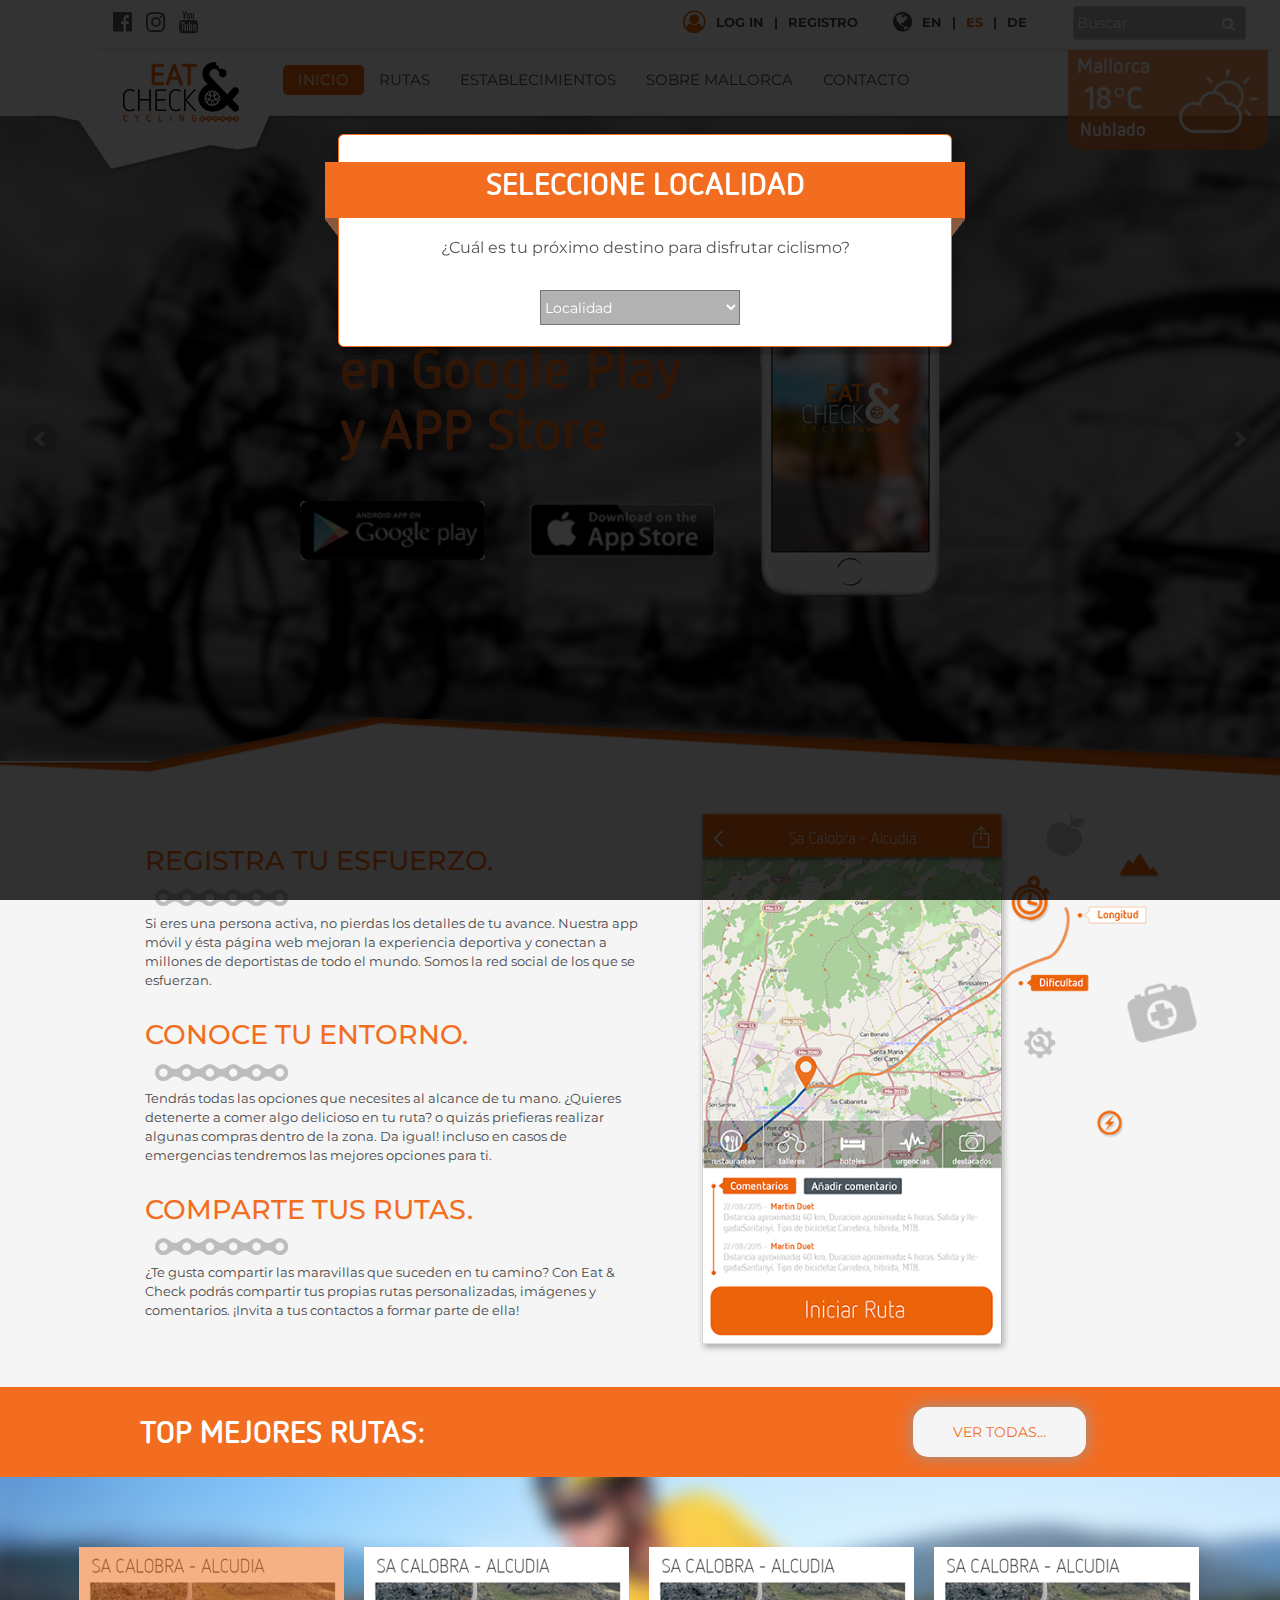
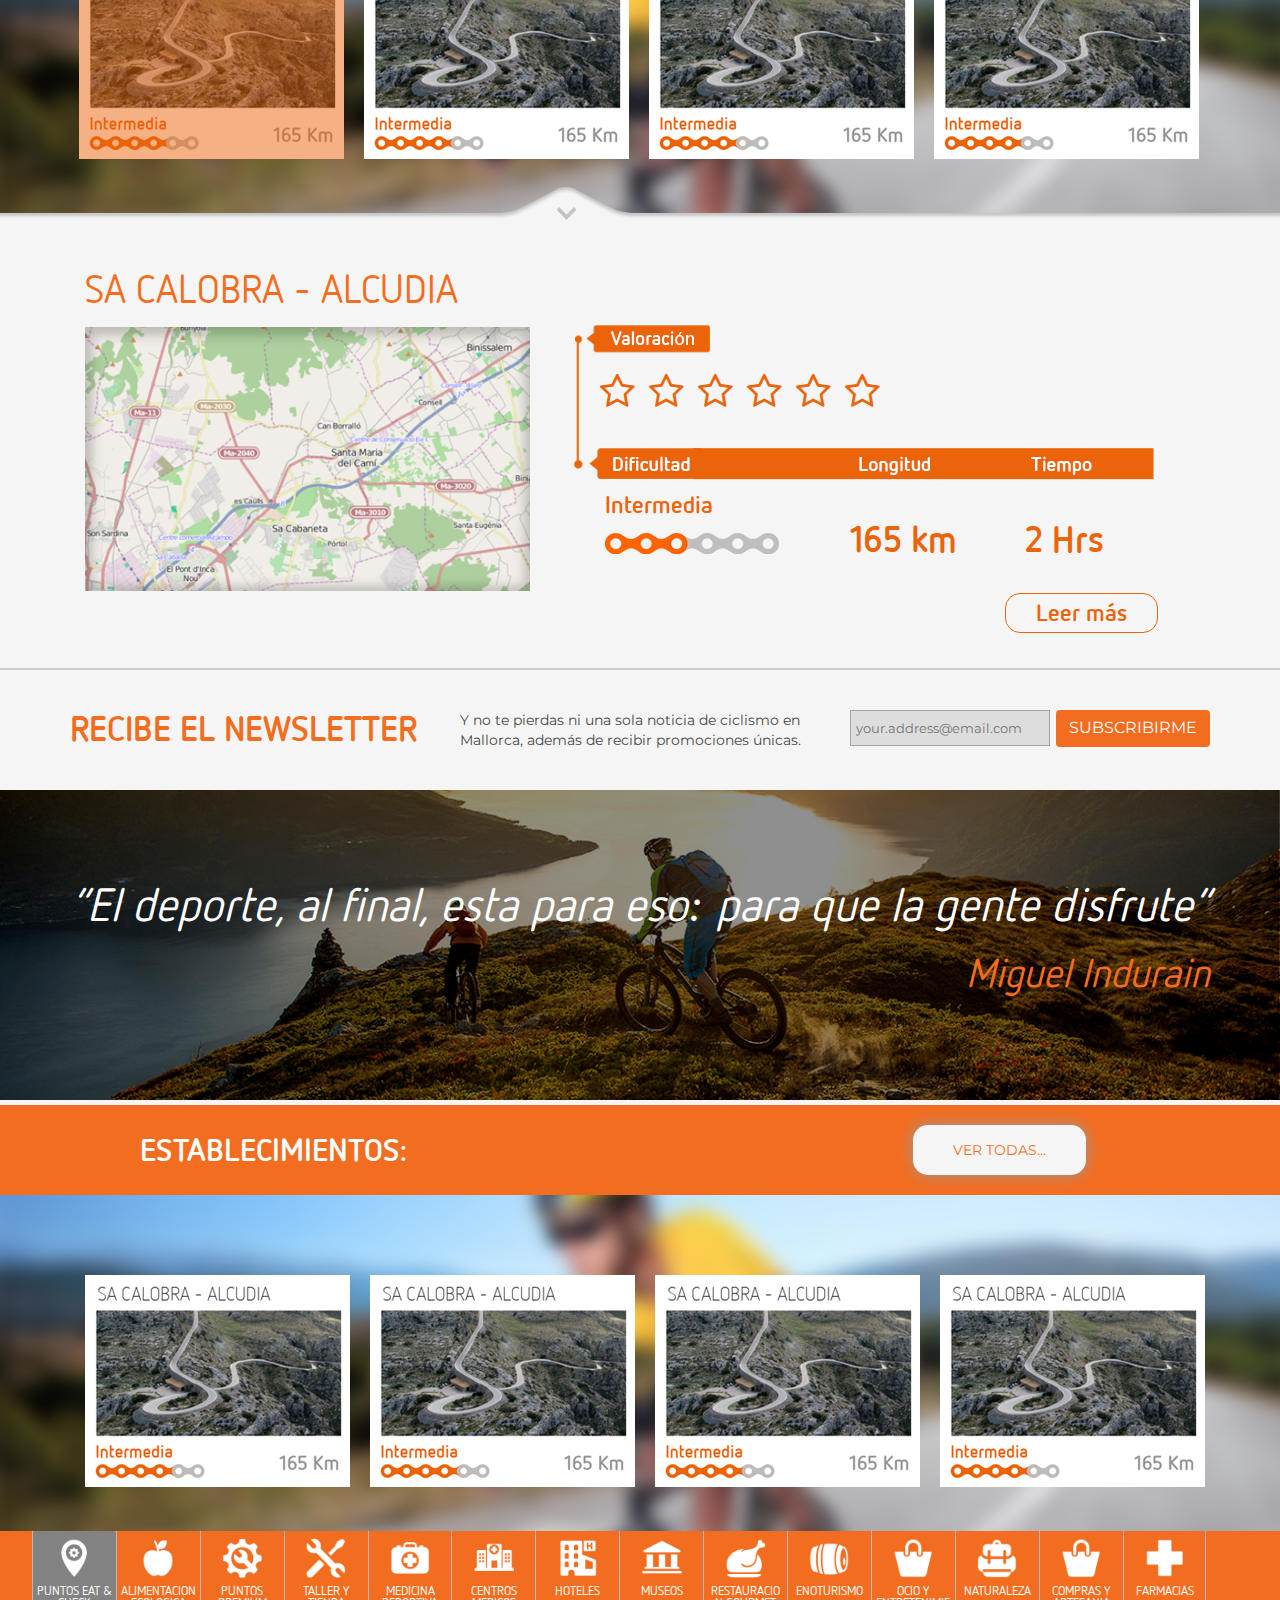
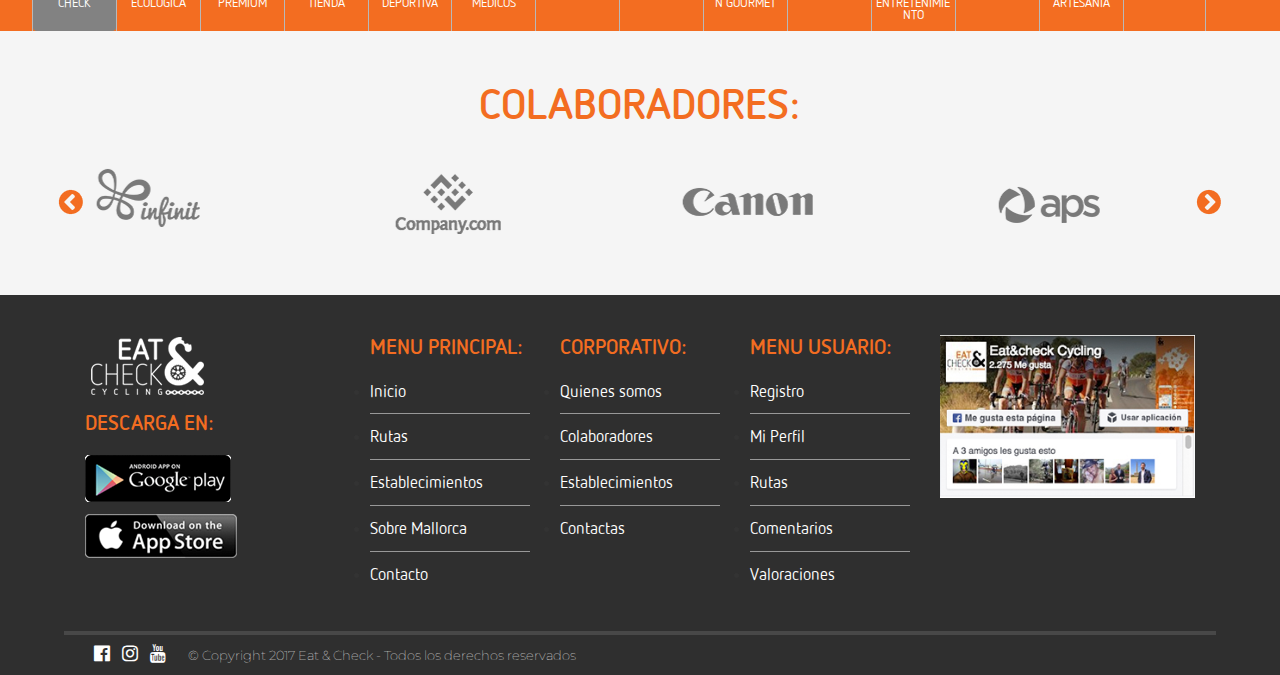
==== index.html @ 15bb5c48 "First Commit" ====
<!DOCTYPE html>
<html lang="en">
<head>
    <meta charset="UTF-8">
    <title>Eat & Check</title>
    <meta name="viewport" content="width=device-width, initial-scale=1">
    <!-- Style -->
    <link href="css/bootstrap.css" rel="stylesheet">
    <link href="css/style.css" rel="stylesheet">
    <link href="css/jquery.bxslider.css" rel="stylesheet">
    <!-- Font Awesome -->
    <link href="css/font-awesome.min.css" rel="stylesheet" >
</head>
<body>
    <!-- Header -->
    <header>
        <section class="header">
        <section class="container">
            <section class="header-top">
                <section class="header-rrss col-xs-12 col-md-6">
                    <a href="https://facebook.com" target="_blank" title="Facebook"><i class="fa fa-facebook-official" aria-hidden="true"></i></a>
                    <a href="https://instagram.com" target="_blank" title="Instagram"><i class="fa fa-instagram" aria-hidden="true"></i></a>
                    <a href="https://youtube.com" target="_blank" title="You Tube"><i class="fa fa-youtube" aria-hidden="true"></i></a>
                </section>
                <section class="header-bar col-xs-12 col-md-6 nopadding">
                    <article class="col-xs-6 col-md-4 header-login nopadding">
                        <i class="fa fa-user-circle-o" aria-hidden="true"></i>
                        <a href="log-in.html" data-toggle="dropdown" class="dropdown-toggle">LOG IN</a>
                            <ul class="dropdown-menu">
                                <li><a href="#">Editar Ruta</a>
                                </li>
                                <li><a href="perfil.html">Mi perfil</a>
                                </li>
                            </ul>
                        <span>|</span>
                        <a href="registro.html">REGISTRO</a>
                    </article>
                    <article class="col-xs-6 col-md-4 header-leng">
                        <i class="fa fa-globe" aria-hidden="true"></i>
                        <a href="#">EN</a>
                        <span>|</span>
                        <a href="#" class="active">ES</a>
                        <span>|</span>
                        <a href="#">DE</a>
                    </article>
                    <article class="col-xs-6 col-md-4 header-search nopadding">
                        <div id="custom-search-input">
                            <div class="input-group col-md-12">
                                <input type="text" class="  search-query form-control" placeholder="Buscar" />
                                <span class="input-group-btn">
                                    <button class="btn btn-danger" type="button">
                                        <i class="fa fa-search" aria-hidden="true"></i>
                                    </button>
                                </span>
                            </div>
                        </div>
                    </article>
                </section>
            </section>
            <section class="header-nav">
                <article class="header-logo">
                    <a href="index.html"><img src="img/logo.png"></a>
                </article>
                <nav  class="navbar navbar-inverse">
                   <div class="container-fluid">
                        <div class="navbar-header">
                            <button type="button" class="navbar-toggle" data-toggle="collapse" data-target="#myNavbar">
                                <span class="icon-bar"></span>
                                <span class="icon-bar"></span>
                                <span class="icon-bar"></span>                        
                          </button>
                        </div>
                        <div class="collapse navbar-collapse nopadding" id="myNavbar">
                            <ul class="nav navbar-nav">
                                <li class="active"><a href="index.html">Inicio</a></li>
                                <li><a href="listado-rutas.html">rutas</a></li>
                                <li class="dropdown">
                                    <a data-toggle="dropdown" class="dropdown-toggle" href="#">Establecimientos </a>
                                    <ul class="dropdown-menu">
                                        <li>
                                            <a href="establecimiento-ocio.html">categorías de ocio <i class="icon-arrow-right"></i></a>
                                        </li>
                                        <li>
                                            <a href="establecimiento-salud.html">categorías de salud<i class="icon-arrow-right"></i></a>
                                        </li>
                                    </ul>
                                </li>
                                <li><a href="sobre-mallorca.html">sobre mallorca</a></li>
                                <li><a href="contacto.html">contacto</a></li>
                            </ul>
                       </div>
                    </div>
                </nav>
                <article class="header-weather">
                    <article>
                        <span class="span-bold">Mallorca</span>
                        <span class="span-bold-2">18°C</span>
                        <span class="">Nublado</span>
                    </article>
                    <img src="img/Weather/Weather_partly_cloudy.png">
                </article>
            </section>
        </section>
        </section>
    </header>
    <!-- End Header -->
    <!-- Slider -->
    <section class="content-slider">
        <section class="container-fluid">
            <ul class="bxslider">
                <li>
                    <img src="img/movil-slide.png" />
                    <div class="bx-caption">
                        <h2>Descarga la APP en Google Play y APP Store</h2>
                        <article>
                            <a href="#"><img src="img/google-play.png"></a>
                        </article>
                        <article>
                            <a href="#"><img src="img/app-store.png"></a>
                        </article>
                    </div>
                </li>
            </ul>
        </section>
        <section class="bg-bottom-slider">
        </section>
    </section>
    <!-- End Slider -->
    
    <!-- Welcome -->
    <section class="content-welcome">
        <section class="container">
        <section class="col-xs-12 col-md-6">
            <article class="col-xs-12 col-md-12">
                <h3>REGISTRA TU ESFUERZO.</h3>
                <img src="img/icon-title.png">
                <p>Si eres una persona activa, no pierdas los detalles de tu avance. Nuestra app móvil y ésta página web mejoran la experiencia deportiva y conectan a millones de deportistas de todo el mundo. Somos la red social de los que se esfuerzan. </p>
            </article>
            <article class="col-xs-12 col-md-12">
                <h3>conoce tu entorno.</h3>
                <img src="img/icon-title.png">
                <p>Tendrás todas las opciones que necesites al alcance de tu mano. ¿Quieres detenerte a comer algo delicioso en tu ruta? o quizás priefieras realizar algunas compras dentro de la zona. Da igual! incluso en casos de emergencias tendremos las mejores opciones para ti. </p>
            </article>
            <article class="col-xs-12 col-md-12">
                <h3>comparte tus rutas.</h3>
                <img src="img/icon-title.png">
                <p>¿Te gusta compartir las maravillas que suceden en tu camino? Con Eat & Check podrás  compartir tus propias rutas personalizadas, imágenes y comentarios. ¡Invita a tus contactos a formar parte de ella!</p>
            </article>
        </section>
        <section class="col-xs-12 col-md-6">
            <img class="img-responsive" src="img/mobile-version-content.png">
        </section>
    </section>
    </section>
    <!-- End Welcome -->
    
    <!-- Top Rutas -->
    <section class="content-top-route">
        <article class="title-top-route">
            <article class="container">
                <article class="col-xs-12 col-md-9">
                    <h3>TOP MEJORES RUTAS:</h3>
                </article>
                <article class="col-xs-12 col-md-3">
                    <a href="#">Ver todas...</a>
                </article>
            </article>
        </article>
    </section>
    <section class="content-tabs">
        <section class="content-tabs-menu">
            <section class="container">
                <ul class="nav nav-pills">
                    <li class="active"><a data-toggle="pill" href="#ruta-1"><img src="img/top-rutas.jpg"><div class="mask"></div></a></li>
                    <li><a data-toggle="pill" href="#ruta-2"><img src="img/top-rutas.jpg"><div class="mask"></div></a></li>
                    <li><a data-toggle="pill" href="#ruta-3"><img src="img/top-rutas.jpg"><div class="mask"></div></a></li>
                    <li><a data-toggle="pill" href="#ruta-4"><img src="img/top-rutas.jpg"><div class="mask"></div></a></li>
                </ul>
            </section>
        </section>
        <section class="content-tabs-route-description">
            <div class="tab-content">
                <div id="ruta-1" class="tab-pane fade in active">
                  <section class="container">
                      <article class="col-xs-12 col-md-5">
                          <h4>SA CALOBRA - ALCUDIA</h4>
                          <figure>
                              <img src="img/mapa-ruta.jpg" class="img-responsive">
                          </figure>
                      </article>
                      <article class="col-xs-12 col-md-7">
                          <article class="content-assess">
                              <article class="assess-stars">
                                  <i class="fa fa-star-o" aria-hidden="true"></i>
                                  <i class="fa fa-star-o" aria-hidden="true"></i>
                                  <i class="fa fa-star-o" aria-hidden="true"></i>
                                  <i class="fa fa-star-o" aria-hidden="true"></i>
                                  <i class="fa fa-star-o" aria-hidden="true"></i>
                                  <i class="fa fa-star-o" aria-hidden="true"></i>
                              </article>
                          </article>
                          <article class="content-difficulty">
                              <p>Intermedia</p>
                              <img src="img/dificultad.png">
                          </article>
                          <article class="content-length">
                              <p>165 km</p>
                          </article>
                          <article class="content-time">
                              <p>2 Hrs</p>
                          </article>
                          <a href="#" class="btn-more">Leer más</a>
                      </article>
                  </section>
                </div>
                <div id="ruta-2" class="tab-pane fade">
                  
                  <section class="container">
                      <article class="col-xs-12 col-md-5">
                          <h4>SA CALOBRA - ALCUDIA</h4>
                          <figure>
                              <img src="img/mapa-ruta.jpg" class="img-responsive">
                          </figure>
                      </article>
                      <article class="col-xs-12 col-md-7">
                          <article class="content-assess">
                              <article class="assess-stars">
                                  <i class="fa fa-star-o" aria-hidden="true"></i>
                                  <i class="fa fa-star-o" aria-hidden="true"></i>
                                  <i class="fa fa-star-o" aria-hidden="true"></i>
                                  <i class="fa fa-star-o" aria-hidden="true"></i>
                                  <i class="fa fa-star-o" aria-hidden="true"></i>
                                  <i class="fa fa-star-o" aria-hidden="true"></i>
                              </article>
                          </article>
                          <article class="content-difficulty">
                              <p>Intermedia</p>
                              <img src="img/dificultad.png">
                          </article>
                          <article class="content-length">
                              <p>165 km</p>
                          </article>
                          <article class="content-time">
                              <p>2 Hrs</p>
                          </article>
                          <a href="#" class="btn-more">Leer más</a>
                      </article>
                  </section>
                </div>
                <div id="ruta-3" class="tab-pane fade">
                  
                  <section class="container">
                      <article class="col-xs-12 col-md-5">
                          <h4>SA CALOBRA - ALCUDIA</h4>
                          <figure>
                              <img src="img/mapa-ruta.jpg" class="img-responsive">
                          </figure>
                      </article>
                      <article class="col-xs-12 col-md-7">
                          <article class="content-assess">
                              <article class="assess-stars">
                                  <i class="fa fa-star-o" aria-hidden="true"></i>
                                  <i class="fa fa-star-o" aria-hidden="true"></i>
                                  <i class="fa fa-star-o" aria-hidden="true"></i>
                                  <i class="fa fa-star-o" aria-hidden="true"></i>
                                  <i class="fa fa-star-o" aria-hidden="true"></i>
                                  <i class="fa fa-star-o" aria-hidden="true"></i>
                              </article>
                          </article>
                          <article class="content-difficulty">
                              <p>Intermedia</p>
                              <img src="img/dificultad.png">
                          </article>
                          <article class="content-length">
                              <p>165 km</p>
                          </article>
                          <article class="content-time">
                              <p>2 Hrs</p>
                          </article>
                          <a href="#" class="btn-more">Leer más</a>
                      </article>
                  </section>
                </div>
                <div id="ruta-4" class="tab-pane fade">
                  
                  <section class="container">
                      <article class="col-xs-12 col-md-5">
                          <h4>SA CALOBRA - ALCUDIA</h4>
                          <figure>
                              <img src="img/mapa-ruta.jpg" class="img-responsive">
                          </figure>
                      </article>
                      <article class="col-xs-12 col-md-7">
                          <article class="content-assess">
                              <article class="assess-stars">
                                  <i class="fa fa-star-o" aria-hidden="true"></i>
                                  <i class="fa fa-star-o" aria-hidden="true"></i>
                                  <i class="fa fa-star-o" aria-hidden="true"></i>
                                  <i class="fa fa-star-o" aria-hidden="true"></i>
                                  <i class="fa fa-star-o" aria-hidden="true"></i>
                                  <i class="fa fa-star-o" aria-hidden="true"></i>
                              </article>
                          </article>
                          <article class="content-difficulty">
                              <p>Intermedia</p>
                              <img src="img/dificultad.png">
                          </article>
                          <article class="content-length">
                              <p>165 km</p>
                          </article>
                          <article class="content-time">
                              <p>2 Hrs</p>
                          </article>
                          <a href="#" class="btn-more">Leer más</a>
                      </article>
                  </section>
                </div>
            </div>
        </section>
    </section>
    <!-- End Top Rutas -->
    
    <!-- Newsletter -->
    <section class="content-newsletter">
        <section class="container">
            <article class="col-xs-12 col-md-4">
                <h4>recibe el NEWSLETTER </h4>
            </article>
            <article class="col-xs-12 col-md-4">
                <p>Y no te pierdas ni una sola noticia de ciclismo en Mallorca, además de recibir promociones únicas.</p>
            </article>
            <article class="col-xs-12 col-md-4">
                <form action="" method="post">
                    <input type="text" id="" name="" placeholder="your.address@email.com">
                    <input type="submit" value="subscribirme" class="btn btn-large" />
              </form>
            </article>
        </section>
    </section>
    <!-- End Newsletter -->
    
    <!-- Quote -->
    <section class="content-quote">
        <section class="container">
            <article class="col-xs-12 col-md-12">
                <h5>“El deporte, al final, esta para eso: para que la gente disfrute”</h5>
                <h6>Miguel Indurain</h6>
            </article>
        </section>
    </section>
    <!-- End Quote -->
    
    <!-- Establecimientos -->
    <section class="content-establishment">
        <article class="title-establishment">
            <article class="container">
                <article class="col-xs-9 col-md-9">
                    <h3>ESTABLECIMIENTOS:</h3>
                </article>
                <article class="col-xs-3 col-md-3">
                    <a href="#">Ver todas...</a>
                </article>
            </article>
        </article>
    </section>
    <section class="content-tabs">
        <section class="content-tabs-establishment">
            <div class="tab-content">
                <div id="esta-1" class="tab-pane fade in active">
                  <section class="container">
                      <article class="col-xs-12 col-md-3">
                          <figure>
                              <img src="img/top-rutas.jpg">
                              <figcaption>
                                  <a href="#"><i class="fa fa-sign-in" aria-hidden="true"></i></a>
                              </figcaption>
                          </figure>
                      </article>
                      <article class="col-xs-12 col-md-3">
                          <figure>
                              <img src="img/top-rutas.jpg">
                              <figcaption>
                                  <a href="#"><i class="fa fa-sign-in" aria-hidden="true"></i></a>
                              </figcaption>
                          </figure>
                      </article>
                      <article class="col-xs-12 col-md-3">
                          <figure>
                              <img src="img/top-rutas.jpg">
                              <figcaption>
                                  <a href="#"><i class="fa fa-sign-in" aria-hidden="true"></i></a>
                              </figcaption>
                          </figure>
                      </article>
                      <article class="col-xs-12 col-md-3">
                          <figure>
                              <img src="img/top-rutas.jpg">
                              <figcaption>
                                  <a href="#"><i class="fa fa-sign-in" aria-hidden="true"></i></a>
                              </figcaption>
                          </figure>
                      </article>
                  </section>
                </div>
                <div id="esta-2" class="tab-pane fade">
                  <section class="container">
                      <article class="col-xs-12 col-md-3">
                          <figure>
                              <img src="img/top-rutas.jpg">
                              <figcaption>
                                  <a href="#"><i class="fa fa-sign-in" aria-hidden="true"></i></a>
                              </figcaption>
                          </figure>
                      </article>
                      <article class="col-xs-12 col-md-3">
                          <figure>
                              <img src="img/top-rutas.jpg">
                              <figcaption>
                                  <a href="#"><i class="fa fa-sign-in" aria-hidden="true"></i></a>
                              </figcaption>
                          </figure>
                      </article>
                      <article class="col-xs-12 col-md-3">
                          <figure>
                              <img src="img/top-rutas.jpg">
                              <figcaption>
                                  <a href="#"><i class="fa fa-sign-in" aria-hidden="true"></i></a>
                              </figcaption>
                          </figure>
                      </article>
                      <article class="col-xs-12 col-md-3">
                          <figure>
                              <img src="img/top-rutas.jpg">
                              <figcaption>
                                  <a href="#"><i class="fa fa-sign-in" aria-hidden="true"></i></a>
                              </figcaption>
                          </figure>
                      </article>
                  </section>
                </div>
                <div id="esta-3" class="tab-pane fade">
                  <section class="container">
                      <article class="col-xs-12 col-md-3">
                          <figure>
                              <img src="img/top-rutas.jpg">
                              <figcaption>
                                  <a href="#"><i class="fa fa-sign-in" aria-hidden="true"></i></a>
                              </figcaption>
                          </figure>
                      </article>
                      <article class="col-xs-12 col-md-3">
                          <figure>
                              <img src="img/top-rutas.jpg">
                              <figcaption>
                                  <a href="#"><i class="fa fa-sign-in" aria-hidden="true"></i></a>
                              </figcaption>
                          </figure>
                      </article>
                      <article class="col-xs-12 col-md-3">
                          <figure>
                              <img src="img/top-rutas.jpg">
                              <figcaption>
                                  <a href="#"><i class="fa fa-sign-in" aria-hidden="true"></i></a>
                              </figcaption>
                          </figure>
                      </article>
                      <article class="col-xs-12 col-md-3">
                          <figure>
                              <img src="img/top-rutas.jpg">
                              <figcaption>
                                  <a href="#"><i class="fa fa-sign-in" aria-hidden="true"></i></a>
                              </figcaption>
                          </figure>
                      </article>
                  </section>
                </div>
                <div id="esta-4" class="tab-pane fade">
                  <section class="container">
                      <article class="col-xs-12 col-md-3">
                          <figure>
                              <img src="img/top-rutas.jpg">
                              <figcaption>
                                  <a href="#"><i class="fa fa-sign-in" aria-hidden="true"></i></a>
                              </figcaption>
                          </figure>
                      </article>
                      <article class="col-xs-12 col-md-3">
                          <figure>
                              <img src="img/top-rutas.jpg">
                              <figcaption>
                                  <a href="#"><i class="fa fa-sign-in" aria-hidden="true"></i></a>
                              </figcaption>
                          </figure>
                      </article>
                      <article class="col-xs-12 col-md-3">
                          <figure>
                              <img src="img/top-rutas.jpg">
                              <figcaption>
                                  <a href="#"><i class="fa fa-sign-in" aria-hidden="true"></i></a>
                              </figcaption>
                          </figure>
                      </article>
                      <article class="col-xs-12 col-md-3">
                          <figure>
                              <img src="img/top-rutas.jpg">
                              <figcaption>
                                  <a href="#"><i class="fa fa-sign-in" aria-hidden="true"></i></a>
                              </figcaption>
                          </figure>
                      </article>
                  </section>
                </div>
                <div id="esta-5" class="tab-pane fade">
                  <section class="container">
                      <article class="col-xs-12 col-md-3">
                          <figure>
                              <img src="img/top-rutas.jpg">
                              <figcaption>
                                  <a href="#"><i class="fa fa-sign-in" aria-hidden="true"></i></a>
                              </figcaption>
                          </figure>
                      </article>
                      <article class="col-xs-12 col-md-3">
                          <figure>
                              <img src="img/top-rutas.jpg">
                              <figcaption>
                                  <a href="#"><i class="fa fa-sign-in" aria-hidden="true"></i></a>
                              </figcaption>
                          </figure>
                      </article>
                      <article class="col-xs-12 col-md-3">
                          <figure>
                              <img src="img/top-rutas.jpg">
                              <figcaption>
                                  <a href="#"><i class="fa fa-sign-in" aria-hidden="true"></i></a>
                              </figcaption>
                          </figure>
                      </article>
                      <article class="col-xs-12 col-md-3">
                          <figure>
                              <img src="img/top-rutas.jpg">
                              <figcaption>
                                  <a href="#"><i class="fa fa-sign-in" aria-hidden="true"></i></a>
                              </figcaption>
                          </figure>
                      </article>
                  </section>
                </div>
                <div id="esta-6" class="tab-pane fade">
                  <section class="container">
                      <article class="col-xs-12 col-md-3">
                          <figure>
                              <img src="img/top-rutas.jpg">
                              <figcaption>
                                  <a href="#"><i class="fa fa-sign-in" aria-hidden="true"></i></a>
                              </figcaption>
                          </figure>
                      </article>
                      <article class="col-xs-12 col-md-3">
                          <figure>
                              <img src="img/top-rutas.jpg">
                              <figcaption>
                                  <a href="#"><i class="fa fa-sign-in" aria-hidden="true"></i></a>
                              </figcaption>
                          </figure>
                      </article>
                      <article class="col-xs-12 col-md-3">
                          <figure>
                              <img src="img/top-rutas.jpg">
                              <figcaption>
                                  <a href="#"><i class="fa fa-sign-in" aria-hidden="true"></i></a>
                              </figcaption>
                          </figure>
                      </article>
                      <article class="col-xs-12 col-md-3">
                          <figure>
                              <img src="img/top-rutas.jpg">
                              <figcaption>
                                  <a href="#"><i class="fa fa-sign-in" aria-hidden="true"></i></a>
                              </figcaption>
                          </figure>
                      </article>
                  </section>
                </div>
                <div id="esta-7" class="tab-pane fade">
                  <section class="container">
                      <article class="col-xs-12 col-md-3">
                          <figure>
                              <img src="img/top-rutas.jpg">
                              <figcaption>
                                  <a href="#"><i class="fa fa-sign-in" aria-hidden="true"></i></a>
                              </figcaption>
                          </figure>
                      </article>
                      <article class="col-xs-12 col-md-3">
                          <figure>
                              <img src="img/top-rutas.jpg">
                              <figcaption>
                                  <a href="#"><i class="fa fa-sign-in" aria-hidden="true"></i></a>
                              </figcaption>
                          </figure>
                      </article>
                      <article class="col-xs-12 col-md-3">
                          <figure>
                              <img src="img/top-rutas.jpg">
                              <figcaption>
                                  <a href="#"><i class="fa fa-sign-in" aria-hidden="true"></i></a>
                              </figcaption>
                          </figure>
                      </article>
                      <article class="col-xs-12 col-md-3">
                          <figure>
                              <img src="img/top-rutas.jpg">
                              <figcaption>
                                  <a href="#"><i class="fa fa-sign-in" aria-hidden="true"></i></a>
                              </figcaption>
                          </figure>
                      </article>
                  </section>
                </div>
                <div id="esta-8" class="tab-pane fade">
                  <section class="container">
                      <article class="col-xs-12 col-md-3">
                          <figure>
                              <img src="img/top-rutas.jpg">
                              <figcaption>
                                  <a href="#"><i class="fa fa-sign-in" aria-hidden="true"></i></a>
                              </figcaption>
                          </figure>
                      </article>
                      <article class="col-xs-12 col-md-3">
                          <figure>
                              <img src="img/top-rutas.jpg">
                              <figcaption>
                                  <a href="#"><i class="fa fa-sign-in" aria-hidden="true"></i></a>
                              </figcaption>
                          </figure>
                      </article>
                      <article class="col-xs-12 col-md-3">
                          <figure>
                              <img src="img/top-rutas.jpg">
                              <figcaption>
                                  <a href="#"><i class="fa fa-sign-in" aria-hidden="true"></i></a>
                              </figcaption>
                          </figure>
                      </article>
                      <article class="col-xs-12 col-md-3">
                          <figure>
                              <img src="img/top-rutas.jpg">
                              <figcaption>
                                  <a href="#"><i class="fa fa-sign-in" aria-hidden="true"></i></a>
                              </figcaption>
                          </figure>
                      </article>
                  </section>
                </div>
                <div id="esta-9" class="tab-pane fade">
                  <section class="container">
                      <article class="col-xs-12 col-md-3">
                          <figure>
                              <img src="img/top-rutas.jpg">
                              <figcaption>
                                  <a href="#"><i class="fa fa-sign-in" aria-hidden="true"></i></a>
                              </figcaption>
                          </figure>
                      </article>
                      <article class="col-xs-12 col-md-3">
                          <figure>
                              <img src="img/top-rutas.jpg">
                              <figcaption>
                                  <a href="#"><i class="fa fa-sign-in" aria-hidden="true"></i></a>
                              </figcaption>
                          </figure>
                      </article>
                      <article class="col-xs-12 col-md-3">
                          <figure>
                              <img src="img/top-rutas.jpg">
                              <figcaption>
                                  <a href="#"><i class="fa fa-sign-in" aria-hidden="true"></i></a>
                              </figcaption>
                          </figure>
                      </article>
                      <article class="col-xs-12 col-md-3">
                          <figure>
                              <img src="img/top-rutas.jpg">
                              <figcaption>
                                  <a href="#"><i class="fa fa-sign-in" aria-hidden="true"></i></a>
                              </figcaption>
                          </figure>
                      </article>
                  </section>
                </div>
                <div id="esta-10" class="tab-pane fade">
                  <section class="container">
                      <article class="col-xs-12 col-md-3">
                          <figure>
                              <img src="img/top-rutas.jpg">
                              <figcaption>
                                  <a href="#"><i class="fa fa-sign-in" aria-hidden="true"></i></a>
                              </figcaption>
                          </figure>
                      </article>
                      <article class="col-xs-12 col-md-3">
                          <figure>
                              <img src="img/top-rutas.jpg">
                              <figcaption>
                                  <a href="#"><i class="fa fa-sign-in" aria-hidden="true"></i></a>
                              </figcaption>
                          </figure>
                      </article>
                      <article class="col-xs-12 col-md-3">
                          <figure>
                              <img src="img/top-rutas.jpg">
                              <figcaption>
                                  <a href="#"><i class="fa fa-sign-in" aria-hidden="true"></i></a>
                              </figcaption>
                          </figure>
                      </article>
                      <article class="col-xs-12 col-md-3">
                          <figure>
                              <img src="img/top-rutas.jpg">
                              <figcaption>
                                  <a href="#"><i class="fa fa-sign-in" aria-hidden="true"></i></a>
                              </figcaption>
                          </figure>
                      </article>
                  </section>
                </div>
                <div id="esta-11" class="tab-pane fade">
                  <section class="container">
                      <article class="col-xs-12 col-md-3">
                          <figure>
                              <img src="img/top-rutas.jpg">
                              <figcaption>
                                  <a href="#"><i class="fa fa-sign-in" aria-hidden="true"></i></a>
                              </figcaption>
                          </figure>
                      </article>
                      <article class="col-xs-12 col-md-3">
                          <figure>
                              <img src="img/top-rutas.jpg">
                              <figcaption>
                                  <a href="#"><i class="fa fa-sign-in" aria-hidden="true"></i></a>
                              </figcaption>
                          </figure>
                      </article>
                      <article class="col-xs-12 col-md-3">
                          <figure>
                              <img src="img/top-rutas.jpg">
                              <figcaption>
                                  <a href="#"><i class="fa fa-sign-in" aria-hidden="true"></i></a>
                              </figcaption>
                          </figure>
                      </article>
                      <article class="col-xs-12 col-md-3">
                          <figure>
                              <img src="img/top-rutas.jpg">
                              <figcaption>
                                  <a href="#"><i class="fa fa-sign-in" aria-hidden="true"></i></a>
                              </figcaption>
                          </figure>
                      </article>
                  </section>
                </div>
                <div id="esta-12" class="tab-pane fade">
                  <section class="container">
                      <article class="col-xs-12 col-md-3">
                          <figure>
                              <img src="img/top-rutas.jpg">
                              <figcaption>
                                  <a href="#"><i class="fa fa-sign-in" aria-hidden="true"></i></a>
                              </figcaption>
                          </figure>
                      </article>
                      <article class="col-xs-12 col-md-3">
                          <figure>
                              <img src="img/top-rutas.jpg">
                              <figcaption>
                                  <a href="#"><i class="fa fa-sign-in" aria-hidden="true"></i></a>
                              </figcaption>
                          </figure>
                      </article>
                      <article class="col-xs-12 col-md-3">
                          <figure>
                              <img src="img/top-rutas.jpg">
                              <figcaption>
                                  <a href="#"><i class="fa fa-sign-in" aria-hidden="true"></i></a>
                              </figcaption>
                          </figure>
                      </article>
                      <article class="col-xs-12 col-md-3">
                          <figure>
                              <img src="img/top-rutas.jpg">
                              <figcaption>
                                  <a href="#"><i class="fa fa-sign-in" aria-hidden="true"></i></a>
                              </figcaption>
                          </figure>
                      </article>
                  </section>
                </div>
                <div id="esta-13" class="tab-pane fade">
                  <section class="container">
                      <article class="col-xs-12 col-md-3">
                          <figure>
                              <img src="img/top-rutas.jpg">
                              <figcaption>
                                  <a href="#"><i class="fa fa-sign-in" aria-hidden="true"></i></a>
                              </figcaption>
                          </figure>
                      </article>
                      <article class="col-xs-12 col-md-3">
                          <figure>
                              <img src="img/top-rutas.jpg">
                              <figcaption>
                                  <a href="#"><i class="fa fa-sign-in" aria-hidden="true"></i></a>
                              </figcaption>
                          </figure>
                      </article>
                      <article class="col-xs-12 col-md-3">
                          <figure>
                              <img src="img/top-rutas.jpg">
                              <figcaption>
                                  <a href="#"><i class="fa fa-sign-in" aria-hidden="true"></i></a>
                              </figcaption>
                          </figure>
                      </article>
                      <article class="col-xs-12 col-md-3">
                          <figure>
                              <img src="img/top-rutas.jpg">
                              <figcaption>
                                  <a href="#"><i class="fa fa-sign-in" aria-hidden="true"></i></a>
                              </figcaption>
                          </figure>
                      </article>
                  </section>
                </div>
                <div id="esta-14" class="tab-pane fade">
                  <section class="container">
                      <article class="col-xs-12 col-md-3">
                          <figure>
                              <img src="img/top-rutas.jpg">
                              <figcaption>
                                  <a href="#"><i class="fa fa-sign-in" aria-hidden="true"></i></a>
                              </figcaption>
                          </figure>
                      </article>
                      <article class="col-xs-12 col-md-3">
                          <figure>
                              <img src="img/top-rutas.jpg">
                              <figcaption>
                                  <a href="#"><i class="fa fa-sign-in" aria-hidden="true"></i></a>
                              </figcaption>
                          </figure>
                      </article>
                      <article class="col-xs-12 col-md-3">
                          <figure>
                              <img src="img/top-rutas.jpg">
                              <figcaption>
                                  <a href="#"><i class="fa fa-sign-in" aria-hidden="true"></i></a>
                              </figcaption>
                          </figure>
                      </article>
                      <article class="col-xs-12 col-md-3">
                          <figure>
                              <img src="img/top-rutas.jpg">
                              <figcaption>
                                  <a href="#"><i class="fa fa-sign-in" aria-hidden="true"></i></a>
                              </figcaption>
                          </figure>
                      </article>
                  </section>
                </div>
            </div>
        </section>
        <section class="content-tabs-menu-establishment ">
            <ul class="nav nav-pills">
                    <li class="active"><a data-toggle="pill" href="#esta-1"><img src="img/establecimientos/puntos-Eat.png"><p>Puntos Eat & Check</p></a></li>
                    <li><a data-toggle="pill" href="#esta-2"><img src="img/establecimientos/alimentacion-ecologica.png"><p>ALIMENTACION ECOLOGICA</p></a></li>
                    <li><a data-toggle="pill" href="#esta-3"><img src="img/establecimientos/autoreparacion.png"><p>PUNTOS PREMIUM</p></a></li>
                    <li><a data-toggle="pill" href="#esta-4"><img src="img/establecimientos/talleres.png"><p>TALLER Y TIENDA</p></a></li>
                    <li><a data-toggle="pill" href="#esta-5"><img src="img/establecimientos/medicina-deportiva.png"><p>MEDICINA DEPORTIVA</p></a></li>
                    <li><a data-toggle="pill" href="#esta-6"><img src="img/establecimientos/centros-medicos.png"><p>CENTROS MEDICOS</p></a></li>
                    <li><a data-toggle="pill" href="#esta-7"><img src="img/establecimientos/hoteles.png"><p>HOTELES</p></a></li>
                    <li><a data-toggle="pill" href="#esta-8"><img src="img/establecimientos/museos.png"><p>MUSEOS</p></a></li>
                    <li><a data-toggle="pill" href="#esta-9"><img src="img/establecimientos/gastronomia-tipica.png"><p>RESTAURACION GOURMET</p></a></li>
                    <li><a data-toggle="pill" href="#esta-10"><img src="img/establecimientos/enoteca.png"><p>ENOTURISMO</p></a></li>
                    <li><a data-toggle="pill" href="#esta-11"><img src="img/establecimientos/compras.png"><p>OCIO Y ENTRETENIMIENTO</p></a></li>
                    <li><a data-toggle="pill" href="#esta-12"><img src="img/establecimientos/excursiones.png"><p>NATURALEZA</p></a></li>
                    <li><a data-toggle="pill" href="#esta-13"><img src="img/establecimientos/compras.png"><p>COMPRAS Y ARTESANIA</p></a></li>
                    <li><a data-toggle="pill" href="#esta-14"><img src="img/establecimientos/farmacias.png"><p>FARMACIAS</p></a></li>
                </ul>
            
        </section>
    </section>
    <!-- End Establecimientos -->
    
    <!-- Colaboradores -->
    <section class="content-collaborators">
       <section class="container">
        <h3>colaboradores:</h3>
        <div class="slider-col">
          <div class="slide"><img src="img/Carrusel/img-2.png"></div>
          <div class="slide"><img src="img/Carrusel/img-3.png"></div>
          <div class="slide"><img src="img/Carrusel/img-4.png"></div>
          <div class="slide"><img src="img/Carrusel/img-5.png"></div>
          <div class="slide"><img src="img/Carrusel/img-6.png"></div>
          <div class="slide"><img src="img/Carrusel/img-2.png"></div>
          <div class="slide"><img src="img/Carrusel/img-3.png"></div>
          <div class="slide"><img src="img/Carrusel/img-4.png"></div>
          <div class="slide"><img src="img/Carrusel/img-5.png"></div>
          <div class="slide"><img src="img/Carrusel/img-6.png"></div>
        </div>
    </section>
    </section>
    <!-- End Colaboradores -->
    
    <!-- footer -->
    <footer>
        <section class="container">
            <section class="hidden-xs col-md-3">
                <img src="img/footer-logo.png">
                <h6>Descarga en:</h6>
                <a href="#"><img src="img/google-play.png"></a>
                <a href="#"><img src="img/app-store.png"></a>
            </section>
            <section class="hidden-xs col-md-2">
                <h6>menu principal:</h6>
                <ul>
                    <li><a href="#">Inicio</a></li>
                    <li><a href="#">Rutas</a></li>
                    <li><a href="#">Establecimientos</a></li>
                    <li><a href="#">Sobre Mallorca</a></li>
                    <li><a href="#">Contacto</a></li>
                </ul>
            </section>
            <section class="hidden-xs col-md-2">
                <h6>Corporativo:</h6>
                <ul>
                    <li><a href="#">Quienes somos</a></li>
                    <li><a href="#">Colaboradores</a></li>
                    <li><a href="#">Establecimientos</a></li>
                    <li><a href="#">Contactas</a></li>
                </ul>
            </section>
            <section class="hidden-xs col-md-2">
                <h6>menu usuario:</h6>
                <ul>
                    <li><a href="#">Registro</a></li>
                    <li><a href="#">Mi Perfil</a></li>
                    <li><a href="#">Rutas</a></li>
                    <li><a href="#">Comentarios</a></li>
                    <li><a href="#">Valoraciones</a></li>
                </ul>
            </section>
            <section class="hidden-xs col-md-3">
                <a href="#"><img src="img/footer-img.jpg" class="img-responsive"></a>
            </section>
        </section>
        <section class="footer-copy">
            <section class="container">                <article class="col-xs-12 col-md-12">
                <a href="https://facebook.com" target="_blank" title="Facebook"><i class="fa fa-facebook-official" aria-hidden="true"></i></a>
                    <a href="https://instagram.com" target="_blank" title="Instagram"><i class="fa fa-instagram" aria-hidden="true"></i></a>
                    <a href="https://youtube.com" target="_blank" title="You Tube"><i class="fa fa-youtube" aria-hidden="true"></i></a>
                    <p> © Copyright 2017   Eat & Check  -  Todos los derechos reservados </p>
            </article>
            </section>
        </section>
    </footer>
    <!-- End Footer -->
    
    <!-- Pop Up -->
    <div class="overlay" id="overlay" style="display:none;"></div>
    <div class="box" id="box">
        <h1>Seleccione localidad</h1>
        <p>¿Cuál es tu próximo destino para disfrutar ciclismo?</p>
        <select>
            <option>Localidad</option>
            <option>Palma de Mallorca</option>
            <option>Tenerife</option>
        </select>
    </div>
    <!-- End Pop up -->
    <!-- jQuery (necessary for Bootstrap's JavaScript plugins) -->
    <script src="https://ajax.googleapis.com/ajax/libs/jquery/1.12.4/jquery.min.js"></script>
    <!-- Include all compiled plugins (below), or include individual files as needed -->
    <script src="js/bootstrap.min.js"></script>
    <script src="js/jquery.bxslider.min.js"></script>
    <script>
        
        $( document ).ready(function() {
            $('#overlay').fadeIn('fast',function(){
                $('#box').animate({'top':'160px'},800);
            });
            $('.box select').change(function(){
                $('#box').animate({'top':'-100%'},800,function(){
                $('#overlay').fadeOut('fast');
            });
        });
        
        $('.bxslider').bxSlider({
            mode: 'fade',
            controls:true,
            captions: false,
            pager: false
        });
        $('.slider-col').bxSlider({
            slideWidth: 300,
            minSlides: 1,
            maxSlides: 7,
            moveSlides: 1,
            controls:true,
            captions: false,
            pager: false
        });
        
        });
    </script>
</body>
</html>
---- css/style.css ----
@import url('https://fonts.googleapis.com/css?family=Montserrat:300,400,700');

@font-face {
    font-family: 'NettoOT';
    src: url('../font/NettoOT.eot') format('embedded-opentype');
    src: url('../font/NettoOT.eot?#iefix') format('embedded-opentype'),
        url('../font/NettoOT.woff') format('woff'),
        url('../font/NettoOT.ttf') format('truetype');
    font-weight: normal;
    font-style: normal;
}
@font-face {
    font-family: 'NettoOT-Bold';
    src: url('../font/NettoOT-Bold.eot') format('embedded-opentype');
    src: url('../font/NettoOT-Bold.eot') format('embedded-opentype'),
        url('../font/NettoOT-Bold.woff') format('woff'),
        url('../font/NettoOT-Bold.ttf') format('truetype');
    font-weight: normal;
    font-style: normal;
}
@font-face {
    font-family: 'NettoOT-Light';
    src: url('../font/NettoOT-Light.eot') format('embedded-opentype');
    src: url('../font/NettoOT-Light.eot') format('embedded-opentype'),
        url('../font/NettoOT-Light.woff') format('woff'),
        url('../font/NettoOT-Light.ttf') format('truetype');
    font-weight: normal;
    font-style: normal;
}
body {
    background-color: #f5f5f5;
    width: 100%;
    height: 100%;
    font-family: 'Montserrat', sans-serif;
}
.nopadding {
    padding-left: 0px;
    padding-right: 0px;
}
/*
    HEADER
*/
header {
    width: 100%;
    float: left;
    position: relative;
    background-color: #fff;
}
.header {
    width: 1300px;
    height: 176px;
    position: relative;
    top: 0;
    left: 33px;
    background-color: #fff;
    background: url(../img/top-header.png);
    background-repeat: no-repeat;
    background-position: left;
    background-size: cover;
    z-index: 999;
}
header .container{
    padding-right: 0;
    padding-left: 0;
}
.header-top {
    width: 100%;
    float: left;
    position: relative;
}

.header-rrss i{
    color: #5a5a5a;
    font-size: 17pt;
    line-height: 45px;
    margin-right: 10px;
}
.header-login i{
    font-size: 17pt;
    color: #ea660e;
    line-height: 45px;
    float: left;
    position: relative;
    
}
.header-login a{
    color: #494949;
    line-height: 45px;
    font-family: 'Montserrat', sans-serif;
    font-size: 10pt;
    font-weight: bold;
    float: left;
    position: relative;
    margin-left: 10px;
}
.header-login a:hover,
.header-login a.active
{
    color: #ea660e;
    text-decoration: none;
}
.header-login .dropdown-menu {
    background-color: #989898;
}

.header-login .dropdown-menu li a{
    color: #fff;
    border-bottom: 1px solid #fff;
}
.header-login .dropdown-menu > li > a:hover, .header-login .dropdown-menu > li > a:focus {
    color: #fff;
    background-color: #e9640d;
    text-decoration: none;
}
.header-login span{
    color: #494949;
    line-height: 45px;
    font-family: 'Montserrat', sans-serif;
    font-size: 10pt;
    font-weight: bold;
    float: left;
    position: relative;
    margin-left: 10px;
}
.header-leng i{
    font-size: 17pt;
    color: #494949;
    line-height: 45px;
    float: left;
    position: relative;
    
}
.header-leng a{
    color: #494949;
    line-height: 45px;
    font-family: 'Montserrat', sans-serif;
    font-size: 10pt;
    font-weight: bold;
    float: left;
    position: relative;
    margin-left: 10px;
}
.header-leng a.active,
.header-leng a:hover{
    color: #ea660e;
    text-decoration: none;
}
.header-leng span{
    color: #494949;
    line-height: 45px;
    font-family: 'Montserrat', sans-serif;
    font-size: 10pt;
    font-weight: bold;
    float: left;
    position: relative;
    margin-left: 10px;
}
#custom-search-input {
        margin:0;
        margin-top: 6px;
        padding: 0;
    }
#custom-search-input .search-query {
        padding-right: 3px;
        padding-right: 4px \9;
        padding-left: 3px;
        padding-left: 4px \9;
        /* IE7-8 doesn't have border-radius, so don't indent the padding */
 
        margin-bottom: 0;
        -webkit-border-radius: 3px;
        -moz-border-radius: 3px;
        border-radius: 3px;
        background: #b2b2b2;
        color: #ffffff;
    font-family: 'Montserrat', sans-serif;
    font-size: 11pt;
    }

#custom-search-input input::-webkit-input-placeholder { /* Chrome/Opera/Safari */
  color: #fff;
}
#custom-search-input input::-moz-placeholder { /* Firefox 19+ */
  color: #fff;
}
#custom-search-input input:-ms-input-placeholder { /* IE 10+ */
  color: #fff;
}
#custom-search-input input:-moz-placeholder { /* Firefox 18- */
  color: #fff;
}
#custom-search-input button {
        border: 0;
        background: none;
        /** belows styles are working good */
        padding: 2px 5px;
        margin-top: 2px;
        position: relative;
        left: -28px;
        /* IE7-8 doesn't have border-radius, so don't indent the padding */
        margin-bottom: 0;
        -webkit-border-radius: 3px;
        -moz-border-radius: 3px;
        border-radius: 3px;
        color:#ffffff;
    }
.search-query:focus + button {
        z-index: 3;   
    }
.header-nav {
    width: 100%;
    float: left;
    position: relative;
}
.header-logo {
    float: left;
    position: relative;
}
nav,
.navbar-inverse{
    float: left;
    position: relative;
    background-color: transparent;
    border: 0px;
    width: 800px;
}
.navbar {
    min-height: 30px;
    margin-top: 20px;
}
.nav {
    width: 100%;
}
.nav li a {
    font-family: 'Montserrat', sans-serif;
    color: #494949;
    font-size: 11pt;
    text-transform: uppercase;
}
.navbar-inverse .navbar-nav > li > a {
    color: #494949;
}
.navbar-inverse .navbar-nav > .active > a, .navbar-inverse .navbar-nav > .active > a:hover, .navbar-inverse .navbar-nav > .active > a:focus{
    color: #fff;
    background-color: #e9640d;
    border-radius: 5px;
}
.navbar-inverse .navbar-nav > li > a:hover, .navbar-inverse .navbar-nav > li > a:focus {
    color: #fff;
    background-color: #e9640d;
    border-radius: 5px;
}
nav .dropdown-menu {
    background-color: #989898;
}
.navbar-inverse .navbar-nav > .open > a, .navbar-inverse .navbar-nav > .open > a:hover, .navbar-inverse .navbar-nav > .open > a:focus {
    color: #fff;
    background-color: #e9640d;
}
nav .dropdown-menu li a{
    color: #fff;
    border-bottom: 1px solid #fff;
}
.dropdown-menu > li > a:hover, .dropdown-menu > li > a:focus {
    color: #fff;
    background-color: #e9640d;
    text-decoration: none;
}
.header-weather {
    float: right;
    position: relative;
    width: 200px;
    height: 100px;
    background-color: rgba(243,109,33,0.7);
    border-bottom-left-radius: 15px;
    border-bottom-right-radius: 15px;
    margin-top: 5px;
}
.header-weather article {
    width: 90px;
    text-align: center;
    float: left;
    position: relative;
}
.header-weather img {
    width: 100px;
    height: 100px;
    float: right;
    position: relative;
    margin-right: 10px;
}
.header-weather span {
    font-family: 'NettoOT-Bold';
    font-size: 14pt;
    color: #fff;
    line-height: 32px;
}
.header-weather span.span-bold {
    font-size: 16pt;
}
.header-weather span.span-bold-2 {
    font-size: 24pt;
}
/*
    SLIDER
*/
.content-slider {
    width: 100%;
    float: left;
    position: relative;
    background: url(../img/slide-background.png);
    background-repeat: no-repeat;
    background-size: cover;
    height: 645px;
    z-index: 99;
    margin-top: -60px;
}
.bxslider {
    width: 100%;
    height: 100%;
}
.content-slider .bx-wrapper {
    width: 100%;
    height: 645px;
    box-sizing: border-box;
}
.content-slider .bx-wrapper .bx-viewport {
    width: 100%;
    height: 645px !important;
    border: 0px !important;
    background-color: transparent !important;
    -moz-box-shadow: none !important;
    -webkit-box-shadow: none !important;
    box-shadow: none !important;
}
.content-slider .bx-wrapper img {
    max-width: 100%;
    display: block;
    right: 350px;
    position: absolute;
    top: 105px;
}
.content-slider .bx-wrapper .bx-caption {
    position: absolute;
    bottom: inherit;
    left: 250px;
    background: transparent;
    top: 140px;
    width: 460px;
}
.content-slider .bx-caption h2 {
    font-family: 'NettoOT-Bold';
    color: #f36d21;
    font-size: 42pt;
    padding: 0px 40px;
    margin-bottom: 40px;
}
.content-slider .bx-caption img {
    right: 0;
    top: 0;
    position: relative;
    left: 0;
    display: inline-block;
    width: 185px;
    float: left;
    margin-right: 45px;
}
.content-slider .bx-wrapper .bx-controls-direction a.disabled {
    display: block;
}
.bg-bottom-slider {
    width: 100%;
    height: 160px;
    background: url(../img/slider-margin.png);
    background-repeat: no-repeat;
    background-position: bottom;
    margin-top: -75px;
    background-size: cover;
    margin-bottom: 50px;
}
/*
    WELCOME
*/
.content-welcome {
    z-index: 999;
    float: left;
    position: relative;
    width: 100%;
}
.content-welcome > section {
    padding: 0px 0px 0px 60px;
    margin-top: 35px;
}
.content-welcome > section section:first-child {
    margin-top: 30px;
}
.content-welcome > section h3 {
    font-size: 20pt;
    color: #f36d21;
    text-transform: uppercase;
}
.content-welcome > section p {
    color: #494949;
    font-size: 10pt;
}
/*
    TOP RUTAS
*/
.content-top-route {
    width: 100%;
    float: left;
    position: relative;
    margin-top: 20px;
}
.content-top-route .title-top-route {
    width: 100%;
    float: left;
    position: relative;
    height: 90px;
    background-color: #f36d21;
}
.title-top-route > article {
    padding: 0px 70px;
}
.title-top-route > article h3{
    color: #ffffff;
    font-size: 24pt;
    font-family: 'NettoOT-Bold';
    line-height: 50px;
}
.title-top-route > article a {
    background-color: #f5f5f5;
    text-decoration: none;
    color: #f36d21;
    text-transform: uppercase;
    padding: 15px 40px;
    margin-top: 20px;
    position: relative;
    float: left;
    border-radius: 15px;
    box-shadow: 0px 0px 15px #999;
    -moz-box-shadow: 0px 0px 15px #999;
}
.content-tabs {
    width: 100%;
    float: left;
    position: relative;
}
.content-tabs-menu {
    width: 100%;
    height: 336px;
    float: left;
    position: relative;
    background: url(../img/imagen-fondos.png);
    background-repeat: no-repeat;
    background-size: cover;
    background-position: 0% 26%;
}
.content-tabs-menu .nav-pills {
    margin-top: 60px;
}
.content-tabs-menu .nav-pills > li.active > a, .nav-pills > li.active > a:hover, .nav-pills > li.active > a:focus {
    color: #fff;
    background-color: transparent;
}
.content-tabs-menu .nav > li > a {
    padding: 10px 9px;
}
.content-tabs-menu .nav > li > a:hover, .nav > li > a:focus {
    text-decoration: none;
    background-color: transparent;
}
.content-tabs-menu .mask {
    width: 265px;
    height: 212px;
    background-color: transparent;
    position: absolute;
    top: 10px;
    left: 9px;
}
.content-tabs-menu .nav > li > a:hover .mask,
.content-tabs-menu .nav > li.active > a .mask{
    background-color: rgba(236,100,10,0.5);
    
}
.content-tabs-route-description {
    width: 100%;
    float: left;
    position: relative;
    background: url(../img/deslizable-rutas-arrow.png);
    background-repeat: no-repeat;
    background-position: top;
    margin-top: -35px;
    padding-bottom: 35px;
}
.tab-pane > section {
    margin-top: 80px;
}
.tab-pane > section article h4 {
    font-size: 30pt;
    color: #f36d21;
    font-family: 'NettoOT';
    margin-bottom: 15px;
}
.content-assess {
    width: 100%;
    height: 250px;
    float: left;
    position: relative;
    background: url(../img/info-ruta.png);
    background-repeat: no-repeat;
    margin-top: 50px;
}
article.assess-stars {
    position: absolute;
    top: 65px;
    left: 40px;
}
.assess-stars i {
    font-size: 28pt;
    margin-right: 10px;
    color: #ec6409;
}
article.content-difficulty {
    position: absolute;
    left: 60px;
    top: 230px;
}
.content-difficulty p {
    font-size: 18pt;
    color: #ec6409;
    font-family: 'NettoOT-Bold';
}
article.content-length {
    position: absolute;
    left: 305px;
    top: 255px;
}
.content-length p {
    font-size: 28pt;
    color: #ec6409;
    font-family: 'NettoOT-Bold';
}
article.content-time {
    position: absolute;
    left: 480px;
    top: 255px;
}
.content-time p {
    font-size: 28pt;
    color: #ec6409;
    font-family: 'NettoOT-Bold';
}
.btn-more {
    float: right;
    position: relative;
    border:1pt solid #ec6409;
    border-radius: 15px;
    color: #ec6409;
    text-decoration: none;
    font-family: 'NettoOT-Bold';
    padding: 2px 30px;
    font-size: 18pt;
    margin-top: 35px;
    margin-right: 37px;
}
.btn-more:hover {
    background-color: #ec6409;
    color: #fff;
    text-decoration: none;
}
/*
    NEWSLETTER
*/
.content-newsletter {
    width: 100%;
    float: left;
    position: relative;
    border-top: 2pt solid #cbcbcb;
}
.content-newsletter-2 {
    border-bottom: 2pt solid #cbcbcb;
    border-top: 0;
}
.content-newsletter-3 {
    border-bottom: 2pt solid #cbcbcb;
    border-top: 2pt solid #cbcbcb;
}
.content-newsletter section {
    padding: 30px 0;   
}
.content-newsletter h4 {
    font-family: 'NettoOT-Bold';
    font-size: 26pt;
    text-transform: uppercase;
    color: #f36d21;
}
.content-newsletter p {
    font-size: 10.5pt;
    color: #494949;
    margin-top: 10px;
}
.content-newsletter input[type="text"] {
    background-color: #dddddd;
    border: 1px solid #a3a3a3;
    padding: 5px;
    box-sizing: border-box;
    font-size: 10pt;
    color: #4d4d4d;
    width: 200px;
    height: 36px
}
.content-newsletter input[type="text"]:focus,
.content-newsletter input[type="text"]:placeholder {
    color: #4d4d4d;
}
.content-newsletter input.btn.btn-large {
    background-color: #f36d21;
    color: #fff;
    text-transform: uppercase;
    float: right;
    position: relative;
    font-size: 12pt;
}
.content-newsletter form {
    margin-top: 10px;
}
/*
    QUOTE
*/
.content-quote {
    width: 100%;
    height: 310px;
    float: left;
    position: relative;
    background: url(../img/bg-quote.jpg);
    background-repeat: no-repeat;
    background-size: cover;
    background-position: bottom;
}
.content-quote article {
    padding: 80px 0;
}
.content-quote article h5 {
    width: 100%;
    float: right;
    position: relative;
    color: #ffffff;
    font-family: 'NettoOT';
    font-size: 35pt;
    font-style: italic;
}
.content-quote article h6 {
    width: 100%;
    float: right;
    position: relative;
    text-align: right;
    color: #f36d21;
    font-family: 'NettoOT';
    font-size: 30pt;
    font-style: italic;
}
/*
    ESTABLECIMIENTOS
*/
/*
    TOP RUTAS
*/
.content-establishment {
    width: 100%;
    float: left;
    position: relative;
    margin-top: 5px;
}
.content-establishment .title-establishment {
    width: 100%;
    float: left;
    position: relative;
    height: 90px;
    background-color: #f36d21;
}
.title-establishment > article {
    padding: 0px 70px;
}
.title-establishment > article h3{
    color: #ffffff;
    font-size: 24pt;
    font-family: 'NettoOT-Bold';
    line-height: 50px;
}
.title-establishment > article a {
    background-color: #f5f5f5;
    text-decoration: none;
    color: #f36d21;
    text-transform: uppercase;
    padding: 15px 40px;
    margin-top: 20px;
    position: relative;
    float: left;
    border-radius: 15px;
    box-shadow: 0px 0px 15px #999;
    -moz-box-shadow: 0px 0px 15px #999;
}
.content-tabs {
    width: 100%;
    float: left;
    position: relative;
}
.content-tabs-menu-establishment {
    width: 100%;
    height: 100px;
    background-color: #f36d21;
    float: left;
    position: relative;
    padding-bottom: 35px;
}
.content-tabs-establishment {
    width: 100%;
    height: 336px;
    float: left;
    position: relative;
    background: url(../img/imagen-fondos.png);
    background-repeat: no-repeat;
    background-size: cover;
    background-position: 0% 26%;
}
.content-tabs-establishment figure  figcaption{
    width: 265px;
    height: 212px;
    background-color: transparent;
    position: absolute;
    top: 0px;
    left: 15px;
    display: table;
    text-align: center;
}
.content-tabs-establishment figure  figcaption a {
    width: 265px;
    height: 214px;
    display: inherit;
    text-decoration: none;
}
.content-tabs-establishment figure  figcaption a:hover {
    text-decoration: none;
}
.content-tabs-establishment figure  figcaption i {
    display: table-cell;
    vertical-align: middle;
    color: #fff;
    font-size: 40pt;
    opacity: 0;
}
.content-tabs-establishment figure:hover  figcaption{
    background-color: rgba(236,100,10,0.5);
    
}
.content-tabs-establishment figure:hover  figcaption i{
    opacity: 1;
    
}
.content-tabs-menu-establishment .nav {
    width: 95%;
    float: left;
    position: relative;
    margin: 0px 2.5%;
}
.content-tabs-menu-establishment .nav li {
    width: 6.9%;
    float: left;
    position: relative;
    text-align: center;
    box-sizing: border-box;
    border-left: 1px solid #b8b8b8;
    height: 100px;
    margin-left: 0px;
}
.content-tabs-menu-establishment .nav li:last-child {
    border-right: 1px solid #b8b8b8;
}
.content-tabs-menu-establishment .nav li a {
    padding: 0px 3px;
    width: 100%;
    height: 100%;
}
.content-tabs-menu-establishment .nav li img{
    width: 40px;
    height: 40px;
    margin-top: 7px;
    margin-bottom: 7px;
}
.content-tabs-menu-establishment .nav li p{
    font-family: 'NettoOT';
    color: #fff;
    font-size: 10pt;
    word-wrap: break-word;
    line-height: 12px;
}
.content-tabs-menu-establishment .nav-pills > li.active > a, .content-tabs-menu-establishment .nav-pills > li.active > a:hover, .content-tabs-menu-establishment .nav-pills > li.active > a:focus {
    background-color: #828282;
}
.content-tabs-menu-establishment .nav > li > a:hover, .content-tabs-menu-establishment .nav > li > a:focus {
    text-decoration: none;
    background-color: #828282;
}
/*
collaborators
*/
.content-collaborators {
    padding: 30px 0;
    width: 100%;
    float: left;
    position: relative;
}
.content-collaborators h3 {
    color: #f36d21;
    font-size: 32pt;
    text-align: center;
    font-family: 'NettoOT-Bold';
    text-transform: uppercase;
}
.content-collaborators .bx-wrapper {
    position: relative;
    float: left;
    margin: 0 auto 60px;
    padding: 0;
}
.content-collaborators .bx-wrapper .bx-viewport {
    -moz-box-shadow: none;
    -webkit-box-shadow: none;
    box-shadow: none;
    border: 0;
    left: -5px;
    background: transparent;
    -webkit-transform: translatez(0);
    -moz-transform: translatez(0);
    -ms-transform: translatez(0);
    -o-transform: translatez(0);
    transform: translatez(0);
}
.content-collaborators .bx-wrapper .bx-prev {
    left: -15px;
    background: url(../img/Carrusel/prev.png) no-repeat 0 0;
}
.content-collaborators .bx-wrapper .bx-next {
    right: -15px;
    background: url(../img/Carrusel/next.png) no-repeat 0 0;
}
.content-collaborators .bx-wrapper .bx-next:hover {
    background-position: 0 0;
}
/*
    FOOTER
*/
footer {
    width: 100%;
    float: left;
    position: relative;
    background-color: #2f2f2f;
    padding-top: 30px;
}
footer h6 {
    font-size: 16pt;
    color: #f36d21;
    font-family: 'NettoOT-Bold';
    text-transform: uppercase;
}
footer img {
    margin-top: 10px;
}
footer ul {
    width: 100%;
    float: left;
    position: relative;
    padding-left: 0px;
}
footer ul li {
    width: 100%;
    float: left;
    position: relative;
    padding: 10px 0;
    border-bottom: 1px solid #989898;
}
footer ul li:last-child {
    border-bottom: 0;
}
footer ul li a{
    font-size: 13pt;
    color: #fff;
    font-family: 'NettoOT';
}
footer ul li a:hover{
    color: #fff;
    text-decoration: none;
}
.footer-copy {
    width: 90%;
    float: left;
    position: relative;
    margin: 25px 5% 0 5%;
    border-top: 3pt solid #484848;
    padding-top: 10px;
}
.footer-copy a i {
    color: #fff;
    font-size: 14pt;
    margin-right: 8px;
}
.footer-copy p {
    color: #fff;
    font-size: 10pt;
    font-weight: lighter;
    display: inline-block;
    margin-left: 10px;
}
/*
    POP UP
*/
.overlay {
    background: rgba(0,0,0,0.8);
    position: fixed;
    top: 0px;
    bottom: 0px;
    left: 0px;
    right: 0px;
    z-index: 99999;
}
.box{
    position:fixed;
    top:-200px;
    left:25%;
    right:25%;
    background: url(../img/seleccionar-localidad-box.png);
    color:#7F7F7F;
    padding:20px;
    z-index:999999;
    width: 650px;
    height: 228px;
}
.box h1 {
    text-transform: uppercase;
    text-align: center;
    color: #fff;
    font-family: 'NettoOT-Bold';
    font-size: 24pt;
    margin-bottom: 35px;
}
.box p {
    text-align: center;
    color: #565656;
    font-size: 12pt;
}
.box select {
    margin: 20px 200px;
    width: 200px;
    height: 35px;
    background-color: #b2b2b2;
    color: #fff;
}
a.boxclose{
    float:right;
    width:26px;
    height:26px;
    background:url(../img/) repeat top left;
    margin-top:-30px;
    margin-right:-30px;
    cursor:pointer;
}
/*
LOG IN
*/
.content-log-in {
    width: 100%;
    float: left;
    position: relative;
    margin-top: -60px;
    background-color: #f5f5f5;
    padding-top: 60px;
}
.content-log-in h2 {
    font-family: 'NettoOT-Bold';
    text-transform: uppercase;
    text-align: center;
    color: #f36d21;
    font-size: 36pt;
}
.box-log-in {
    width: 100%;
    float: left;
    position: relative;
    margin-top: 30px;
    border-top: 2px solid #d3d3d3;
}
.form-log-in {
    width: 40%;
    float: left;
    position: relative;
    margin: 0px 30% 50px;
}
.form-log-in a.btn-facebook {
    width: 100%;
    background-color: #43589b;
    color: #fff;
    text-transform: uppercase;
    text-decoration: none;
    border-radius: 15px;
    padding: 6px 0;
    font-size: 13pt;
    float: left;
    position: relative;
    text-align: center;
    margin: 30px 0px;
}
.form-log-in img {
    margin-left: -10px;
}
.form-log-in input[type=text],
.form-log-in input[type=password],
.form-log-in input[type=email],
.form-log-in select{
    width: 100%;
    float: left;
    position: relative;
    margin: 7px 0px;
    height: 40px;
    padding: 10px;
    box-sizing: border-box;
    background-color: transparent;
    border: 1pt solid #cfd3d9;
    color: #cfd3d9;
}
.form-log-in input[type=text]:placeholder,
.form-log-in input[type=password]:placeholder {
    
    color: #cfd3d9;
}
.form-log-in p {
    color: #6d6d6d;
    font-size: 11pt;
    float: left;
    position: relative;
    margin-top: 30px;
}
.form-log-in p i {
    font-size: 12pt;
    color: #e9640d;
}
.form-log-in input[type=submit] {
    width: 50%;
    height: 40px;
    float: right;
    position: relative;
    background: #e9640d;
    color: #fff;
    text-transform: uppercase;
    border: none;
    margin-top: 25px;
}
.form-log-in a.text-forget {
    color: #e9640d;
    font-size: 11pt;
    float: left;
    position: relative;
    margin-top: 30px;
}
.not-login {
    width: 100%;
    float: left;
    position: relative;
    text-align: center;
    margin-top: 15px;
}
.not-login p {
    color: #6d6d6d;
    font-size: 11pt;
    margin-top: 0;
    float: none;
    display: inline-block;
}
.not-login a {
    color: #e9640d;
    font-size: 11pt;
    display: inline-block;
    margin-left: 15px;
}
/*
LOG IN
*/
.content-establishment-inter {
    width: 100%;
    float: left;
    position: relative;
    margin-top: -60px;
    background-color: #f5f5f5;
    padding-top: 60px;
}
.content-establishment-inter h2 {
    font-family: 'NettoOT-Bold';
    text-transform: uppercase;
    color: #f36d21;
    font-size: 36pt;
    display: inline-block;
    width: 100%;
    margin-bottom: 0px;
}
.content-establishment-inter h3 {
    font-family: 'NettoOT-Bold';
    text-transform: uppercase;
    color: #ffffff;
    font-size: 36pt;
    background-color: #f36d21;
    display: inline-block;
    margin-top: 0px;
    padding: 0px 5px;
        line-height: 51px;
}
.content-tabs-inter .content-tabs-menu-establishment{
    background-color: #838383;
    border-top: 2px solid #bfbfbf;
    border-bottom: 2px solid #bfbfbf;
    margin-bottom: 10px;
}
.content-tabs-inter .content-tabs-menu-establishment .nav{
    width: 50%;
    margin: 0px 25%;
}
.content-tabs-inter .content-tabs-menu-establishment .nav li {
    border: 0px;
    margin-top: -2px;
    width: 16%;
}
.content-tabs-inter .content-tabs-menu-establishment .nav li:last-child {
    border:0px;
}
.content-tabs-inter .content-tabs-menu-establishment .nav-pills > li.active > a, .content-tabs-inter .content-tabs-menu-establishment .nav-pills > li.active > a:hover, .content-tabs-inter .content-tabs-menu-establishment .nav-pills > li.active > a:focus {
    background-color: #f36d21;
}
.content-tabs-inter .content-tabs-menu-establishment .nav > li > a:hover, .content-tabs-inter .content-tabs-menu-establishment .nav > li > a:focus {
    text-decoration: none;
    background-color: #f36d21;
}
.content-tabs-inter .content-tabs-establishment {
    height: 1024px;
}
.filter-tabs {
    width: 100%;
    float: left;
    position: relative;
    border-bottom: 2px solid #fff;
    padding-bottom: 15px;
    margin-bottom: 35px;
}
.filter-tabs h4 {
    font-family: 'NettoOT-Bold';
    font-size: 23pt;
    color: #606060;
    text-transform: uppercase;
    margin-left: 60px;
}
.filter-tabs article {
    padding: 0;
    text-align: center;
}
.filter-tabs select {
    margin: 10px 60px;
    width: 200px;
    height: 35px;
    background-color: #b2b2b2;
    color: #fff;
    border-radius: 6px;
}
.filter-tabs a {
    background: #fff;
    border: 2px solid #f36d21;
    padding: 4px 20px;
    color: #f36d21;
    font-weight: bold;
    font-size: 11pt;
    line-height: 50px;
}
.content-tabs-inter .tab-pane article {
    margin-bottom: 35px;
}
.content-pager {
    width: 100%;
    float: left;
    position: relative;
    text-align: center;
}
.content-pager .pagination li:first-child a,
.content-pager .pagination li:last-child a{
    border: 1px solid #f36d21;
    border-radius: 15px;
    background: #fff;
    padding: 6px 15px;
    color: #727272;
}
.content-pager .pagination li:first-child a::before {
    content:"<";
    color: #727272;
    font-size: 9pt;
    margin-right: 10px;
}
.content-pager .pagination li:last-child a::after {
    content:">";
    color: #727272;
    font-size: 9pt;
    margin-left: 10px;
}
.content-pager .pagination li a {
    background: transparent;
    border: 0;
    color: #fff;
    margin: 0px 5px;
}
.content-pager .pagination li.active a {
    color: #f36d21;
}
.content-pager .pagination li a:hover {
    color: #f36d21;
}
.content-pager .pagination > .active > a, 
.content-pager .pagination > .active > span, 
.content-pager .pagination > .active > a:hover, .content-pager .pagination > .active > span:hover, 
.content-pager .pagination > .active > a:focus, .content-pager .pagination > .active > span:focus {
    color: #f36d21;
    cursor: default;
    background-color:transparent;
    border-color: 0;
}
/*
    REGISTRO
*/
.register {
    text-align: center;
}
.register p.text-register {
    float: none;
    text-align: center;
}
.register article.input-1,
.register article.input-3{
    padding-left: 0;
}
.register article.input-2,
.register article.input-4{
    padding-right: 0;
}
.txt-terminos {
    font-size: 10pt !important;
    text-align: left;
}
.txt-terminos a {
    color: #f36d21;
}
.register input[type=submit] {
    float: none;
}

/*
    PERFIL
*/
/*
LOG IN
*/
.content-profile {
    width: 100%;
    float: left;
    position: relative;
    margin-top: -60px;
    background-color: #f5f5f5;
    padding-top: 60px;
}
.content-profile h2 {
    font-family: 'NettoOT-Bold';
    text-transform: uppercase;
    color: #f36d21;
    font-size: 36pt;
    display: inline-block;
    width: 100%;
    margin-top: 0;
    margin-bottom: 0px;
}
.content-profile h3 {
    font-family: 'NettoOT-Bold';
    text-transform: uppercase;
    color: #ffffff;
    font-size: 36pt;
    background-color: #f36d21;
    display: inline-block;
    margin-top: 0px;
    padding: 0px 5px;
    line-height: 51px;
}
.content-profile .log-out {
    width: 100%;
    float: left;
    position: relative;
    margin-top: 25px;
}
.content-profile .log-out p {
    color: #f36d21;
    font-family: 'NettoOT-Bold';
    font-size: 8pt;
    float: left;
    position: relative;
    text-transform: uppercase;
}
.content-profile .log-out a,
.content-profile .log-out span{
    color: #494949;
    font-size: 8pt;
    text-transform: uppercase;
    float: left;
    position: relative; 
    margin-left: 5px;
    text-decoration: none;
}
.content-profile a.link-edit i{
    color: #8a8a8a;
    font-size: 22pt;
    margin-left: 15px;
}
.content-data {
    margin-top: 15px;
    margin-bottom: 15px;
    float: left;
    position: relative;
    width: 100%;
}
.content-data p {
    float: left;
    position: relative;
    color: #494949;
    font-size: 12pt;
}
.content-data span {
    float: left;
    position: relative;
    color: #494949;
    font-size: 14pt;
    margin: 0px 50px;
}
.contet-profile-description {
    width: 100%;
    float: left;
    position: relative;
    height: 185px;
}
.bg-profile {
    width: 60%;
    height: 100%;
    float: left;
    position: relative;
    background: url(../img/imagen-fondos.png);
    background-repeat: no-repeat;
    background-position: 0% 40%;
    background-size: cover;
}
.bg-profile > section {
    width: 100%;
    height: 100%;
    position: absolute;
    background: rgba(0,0,0,0.3);
    top: 0;
}
.bg-profile-description {
    width: 40%;
    height: 100%;
    float: left;
    position: relative;
    border-top: 2px solid #e3e3e3;
    border-bottom: 2px solid #e3e3e3;
}
.data-profile {
    position: absolute;
    width: 595px;
    top: 10px;
    text-align: center;
}
.data-profile article:first-child {
    width: 27%;
}
.data-profile article:nth-child(2) {
    width: 39%;
}
.data-profile article:last-child {
    width: 33%;
}
.data-profile article {
    float: left;
    position: relative;
}
.data-profile img {
    width: 133px;
    margin: 0 13px 10px 13px;
}
.data-profile i {
    color: #fff;
    display: inline-block;
    font-size: 13pt;
    margin-right: 5px;
}
.data-profile h3 {
    font-size: 80pt;
    color: #f36d21;
    font-family: 'NettoOT-Bold';
    margin-top: 25px;
    float: left;
    position: relative;
    width: 100px;
}
.data-profile p {
        color: #fff;
    font-size: 30pt;
    font-family: 'NettoOT-Bold';
    width: 125px;
    float: left;
    position: relative;
    text-align: left;
    line-height: 40px;
    margin-top: 40px;
}
.data-profile .selector-perfil img {
    width: auto;
    float: left;
    position: relative;
    margin-top: 42px;
}
.selector-perfil .nav {
    border: none;
    float: left;
    position: relative;
    width: 80%;
    margin-top: 30px;
}
.selector-perfil .nav li {
    width: 100%;
    height: 30px;
    margin-top: 4px;
    margin-bottom: 6px;
}
.selector-perfil .nav li a{
   padding: 0px;
    border: 0px !important;
    background-color: transparent !important;
    line-height: 27px;
    font-family: 'NettoOT-Bold';
    color: #ec6409;
}
.selector-perfil .nav li.active{
    background-color: #ec6409;
}
.selector-perfil .nav li.active a{
    color: #fff;
}
.selector-perfil .nav li.active.arrow-div:after {
    border-right-color:#ec6409;
}
.arrow-div {
	position: relative;
	background: #fff;
	border: 2px solid #ec6409;
    border-radius: 6px;
}
.arrow-div:after, .arrow-div:before {
	right: 100%;
	top: 50%;
	border: solid transparent;
	content: " ";
	height: 0;
	width: 0;
	position: absolute;
	pointer-events: none;
}

.arrow-div:after {
	border-color: rgba(255, 255, 255, 0);
    border-right-color: #fff;
    border-width: 8px;
    margin-top: -8px;
    margin-right: 0px;
}
.arrow-div:before {
	border-color: rgba(236, 100, 9, 0);
    border-right-color: #ec6409;
    border-width: 10px;
    margin-top: -10px;
    margin-right: 1px;
}
.data-profile-descr{
    position: absolute;
    width: 410px;
    top: 0px;
    left: 820px;
}
.data-profile-descr h3 {
    background: #ec6409;
    color: #FFF;
    padding: 3px 5px;
    font-family: 'NettoOT-Bold';
    margin-top: 0px;
    display: inline-block;
    font-size: 16pt;
}
.data-profile-descr p {
    font-weight: normal;
    color: #494949;
    font-size: 10pt;
    margin-bottom: 5px;
}
.data-profile-descr a {
    display: inline-block;
    font-weight: normal;
    color: #494949;
    font-size: 10pt;
    margin-bottom: 5px;
    margin-top: 5px;
}
.data-profile-descr a i{
    margin-right: 5px;
    color: #494949;
    font-size: 12pt;
    margin-bottom: 10px;
}
/*
ULTIMAS RUTAS
*/
.box-last-route {
    border: 2px solid #f36d21;
    border-radius: 5px;
    background: #fff;
    box-sizing: border-box;
    margin-top: 35px;
    float: left;
    position: relative;
}
.box-last-route h4 {
    font-family: 'NettoOT-Bold';
    color: #f36d21;
    font-size: 20pt;
    margin-top: 15px;
    margin-left: 20px;
    margin-right: 20px;
}
.box-last-route > article {
    border-top: 1px solid #e1e7f0;
    padding: 10px 20px;
}
.box-last-route > article article {
    padding: 0;
    margin-bottom: 5px;
    text-align: center;
}
.box-last-route > article article img{
    max-width: 100%;
}
.box-last-route > article article .btn-more {
    float: none;
    position: relative;
    border: 1pt solid #ec6409;
    border-radius: 15px;
    color: #fff;
    text-decoration: none;
    font-family: 'NettoOT-Bold';
    padding: 2px 15px;
    font-size: 16pt;
    margin-top: 35px;
    margin-right: 0;
    background-color: #ec6409;
    display: inline-block;
}
.box-favorite {
    border: 2px solid #f36d21;
    border-radius: 5px;
    background: #fff;
    box-sizing: border-box;
    margin-top: 35px;
    float: left;
    position: relative;
    width: 100%;
}
.box-favorite h4 {
    font-family: 'NettoOT-Bold';
    color: #f36d21;
    font-size: 20pt;
    margin-top: 15px;
    margin-left: 20px;
    margin-right: 20px;
}
.box-favorite > article {
    border-top: 1px solid #e1e7f0;
    padding: 12px 20px;
    width: 100%;
    float: left;
}
.box-favorite > article article {
    padding: 0;
}
.box-favorite > article article img{
    max-width: 100px;
    float: left;
    position: relative;
    margin-right: 20px;
}
.box-favorite > article article .btn-more {
        float: right;
    position: relative;
    border: 1pt solid #ec6409;
    border-radius: 15px;
    color: #fff;
    text-decoration: none;
    font-family: 'NettoOT-Bold';
    padding: 2px 15px;
    font-size: 16pt;
    margin-top: -30px;
    margin-right: 0;
    background-color: #ec6409;
    display: inline-block;
}
.box-favorite h5 {
    color: #000000;
    font-size: 16pt;
    font-weight: lighter;
    text-align: left;
}
.box-favorite > article article.favorite-stars{
    text-align: left;
    margin-top: 20px;
}
.box-favorite {
    width: 100%;
    float: left;
    position: relative;
    text-align: left;
}
.box-favorite i{
    font-size: 16pt;
    margin-right: 10px;
    color: #ec6409;
}
.box-favorite h6 {
    margin: 0;
    font-size: 14pt;
    color: #f36d21;
    font-family: 'NettoOT-Bold';
}
.box-favorite .text-difficult {
    color: #a5a6bb;
    font-size: 10pt;
    margin-bottom: 0;
    font-weight: lighter;
}
.box-favorite .text-km {
    color: #a5a6bb;
    font-size: 10pt;
    margin-bottom: 0;
    font-weight: lighter;
    float: left;
    position: relative;
}

/*
    COMMENTS
*/
.box-comments {
    border: 2px solid #f36d21;
    border-radius: 5px;
    background: #fff;
    box-sizing: border-box;
    margin-top: 35px;
    float: left;
    position: relative;
    width: 100%;
}
.box-comments h4 {
    font-family: 'NettoOT-Bold';
    color: #f36d21;
    font-size: 20pt;
    margin-top: 15px;
    margin-left: 20px;
    margin-right: 20px;
}
.box-comments > article {
    border-top: 1px solid #e1e7f0;
    padding: 12px 20px;
    width: 100%;
    float: left;
}
.box-comments > article article {
    padding: 0;
}
.box-comments h5 {
    color: #545353;
    font-size: 16pt;
    font-family: 'NettoOT-Bold';
    float: left;
    position: relative;
    margin-right: 15px;
    margin-top: 0;
}
.box-comments span {
    color: #848484;
    font-size: 12pt;
    font-family: 'NettoOT-Bold';
    float: left;
    position: relative;
    margin-right: 15px;
    line-height: 25px;
}
.btn-edit {
    float: left;
    position: relative;
    border: 1pt solid #ec6409;
    border-radius: 15px;
    color: #fff;
    text-decoration: none;
    font-family: 'NettoOT-Bold';
    padding: 2px 15px;
    font-size: 11pt;
    margin-right: 0;
    background-color: #ec6409;
    display: inline-block;
}
.box-comments p {
    color: #848484;
    font-size: 10pt;
    float: left;
    position: relative;
    margin-right: 15px;
    line-height: 25px;
}

.box-valoration {
    border: 2px solid #f36d21;
    border-radius: 5px;
    background: #fff;
    box-sizing: border-box;
    margin-top: 35px;
    float: left;
    position: relative;
    width: 100%;
}
.box-valoration h4 {
    font-family: 'NettoOT-Bold';
    color: #f36d21;
    font-size: 20pt;
    margin-top: 15px;
    margin-left: 20px;
    margin-right: 20px;
}
.box-valoration > article {
    border-top: 1px solid #e1e7f0;
    padding: 18px 20px;
    width: 100%;
    float: left;
}
.box-valoration > article article {
    padding: 0;
}
.box-valoration > article article img{
    max-width: 100px;
    float: left;
    position: relative;
    margin-right: 20px;
}
.box-valoration > article article .btn-more {
        float: right;
    position: relative;
    border: 1pt solid #ec6409;
    border-radius: 15px;
    color: #fff;
    text-decoration: none;
    font-family: 'NettoOT-Bold';
    padding: 2px 15px;
    font-size: 16pt;
    margin-top: -30px;
    margin-right: 0;
    background-color: #ec6409;
    display: inline-block;
}
.box-valoration h5 {
    color: #000000;
    font-size: 16pt;
    font-weight: lighter;
    text-align: left;
}
.box-valoration > article article.favorite-stars{
    text-align: left;
    margin-top: 20px;
}
.box-valoration {
    width: 100%;
    float: left;
    position: relative;
    text-align: left;
}
.box-valoration i{
    font-size: 16pt;
    margin-right: 10px;
    color: #ec6409;
}
.box-valoration h6 {
    margin: 0 0 30px 0;
    font-size: 16pt;
    color: #f36d21;
    font-family: 'NettoOT-Bold';
}
.box-valoration .text-difficult {
    color: #a5a6bb;
    font-size: 10pt;
    margin-bottom: 0;
    font-weight: lighter;
}
.box-valoration .text-km {
    color: #a5a6bb;
    font-size: 10pt;
    margin-bottom: 0;
    font-weight: lighter;
    float: left;
    position: relative;
}
/*
    ESTABLECIMIENTOS FAVORITOS
*/
.box-esta-favorite {
    border: 2px solid #f36d21;
    border-radius: 5px;
    background: #fff;
    box-sizing: border-box;
    margin-top: 35px;
    float: left;
    position: relative;
    width: 100%;
    margin-bottom: 35px;
}
.box-esta-favorite h4 {
    font-family: 'NettoOT-Bold';
    color: #f36d21;
    font-size: 20pt;
    margin-top: 15px;
    margin-left: 20px;
    margin-right: 20px;
}
.box-esta-favorite > article {
    border-top: 1px solid #e1e7f0;
    padding: 10px 20px;
}
.box-esta-favorite > article article {
    padding: 0;
    margin-bottom: 5px;
    text-align: center;
}
.box-esta-favorite > article article img{
    max-width: 100%;
}
.box-esta-favorite > article article .btn-more {
    float: none;
    position: relative;
    border: 1pt solid #ec6409;
    border-radius: 15px;
    color: #fff;
    text-decoration: none;
    font-family: 'NettoOT-Bold';
    padding: 2px 15px;
    font-size: 16pt;
    margin-top: 35px;
    margin-right: 0;
    background-color: #ec6409;
    display: inline-block;
}

/*
    ESTADISTICAS
*/
.box-statistics {
    border: 2px solid #f36d21;
    border-radius: 5px;
    background: #fff;
    box-sizing: border-box;
    margin-top: 35px;
    float: left;
    position: relative;
    width: 100%;
    margin-bottom: 35px;
}
.box-statistics h4 {
    font-family: 'NettoOT-Bold';
    color: #f36d21;
    font-size: 20pt;
    margin-top: 15px;
    margin-left: 20px;
    margin-right: 20px;
}
.box-statistics > article {
    border-top: 1px solid #e1e7f0;
    padding: 10px 20px;
    float: left;
    position: relative;
    width: 100%;
}
.box-statistics > article article {
    padding: 0;
    margin-bottom: 5px;
    text-align: center;
}
.box-statistics > article article img{
    max-width: 100%;
}
.box-statistics .btn-km {
    float: left;
    position: relative;
    border: 2pt solid #ec6409;
    border-radius: 15px;
    color: #727272;
    text-decoration: none;
    font-family: 'NettoOT-Bold';
    padding: 2px 15px;
    font-size: 10pt;
    margin-right: 0;
    background-color: #fff;
    display: inline-block;
}
.box-statistics select {
    float: left;
    position: relative;
    border: 2pt solid #ec6409;
    border-radius: 15px;
    color: #727272;
    text-decoration: none;
    font-family: 'NettoOT-Bold';
    padding: 3px 3px;
    font-size: 10pt;
    margin-right: 15px;
    background-color: #fff;
    display: inline-block;
    width: 60px;
}
.box-statistics > article.chart {
    padding: 10px 0;
}
.box-statistics > article.chart img {
    width: 100%;
}

/*
    CONTACTO
*/
.content-contacto {
    width: 100%;
    float: left;
    position: relative;
    margin-top: -60px;
    background-color: #f5f5f5;
    padding-top: 60px;
}
.content-contacto h2 {
    font-family: 'NettoOT-Bold';
    text-transform: uppercase;
    color: #f36d21;
    font-size: 36pt;
    display: inline-block;
    width: 100%;
    margin-top: 0;
    margin-bottom: 5px;
}
.content-contacto h3 {
    font-family: 'NettoOT-Bold';
    text-transform: uppercase;
    color: #ffffff;
    font-size: 36pt;
    background-color: #f36d21;
    display: inline-block;
    margin-top: 0px;
    padding: 0px 5px;
    line-height: 51px;
}
.contact-img,
.contact-form{
    margin-top: 30px;
    margin-bottom: 30px;
}
.contact-img figure .btnDow {
    position: absolute;
    bottom: 70px;
}
.contact-img figure a.btnGoogle {
    left: 65px;
}
.contact-img figure a.btnitunes {
    left: 250px;
}
.contact-form p {
    color: #999999;
    font-size: 12pt;
    line-height: 20px;
    margin-bottom: 40px;
}
.contact-form article {
    margin-bottom: 15px;
}
.contact-form article input[type=text]{
    width: 100%;
    border: 1pt solid #cfd3d9;
    background-color: transparent;
    color: #cfd3d9;
    height: 40px;
    padding: 0px 15px;
    box-sizing: border-box;
}
.contact-form article textarea{
    width: 100%;
    border: 1pt solid #cfd3d9;
    background-color: transparent;
    color: #cfd3d9;
    height: 180px;
    padding: 0px 15px;
    box-sizing: border-box;
    resize: none;
}
.contact-form article input[type=text]:placeholder{
    color: #cfd3d9;
}
.nopadding-left {
    padding-left: 0px;
}
.textCenter {
    text-align: center;
}
.nopadding-right {
    padding-right: 0px;
}
.contact-form article p i {
    font-size: 12pt;
    color: #e9640d;
}
.contact-form article p a {
    color: #e9640d;
}
.contact-form article input[type=submit] {
    color: #fff;
    background-color: #e9640d;
    padding: 12px 60px;
    text-transform: uppercase;
    border: none;
}
.contact-form .textCenter p {
    margin-bottom: 20px;
}
/*
    RUTAS
*/
.content-rutas {
    width: 100%;
    float: left;
    position: relative;
    margin-top: -60px;
    background-color: #f5f5f5;
    padding-top: 60px;
}
.content-rutas h2 {
    font-family: 'NettoOT-Bold';
    text-transform: uppercase;
    color: #f36d21;
    font-size: 36pt;
    display: inline-block;
    width: 100%;
    margin-top: 0;
    margin-bottom: 0px;
}
.content-rutas h3 {
    font-family: 'NettoOT-Bold';
    text-transform: uppercase;
    color: #ffffff;
    font-size: 36pt;
    background-color: #f36d21;
    display: inline-block;
    margin-top: 0px;
    padding: 0px 5px;
    line-height: 50px;
}
.bread {
    width: 100%;
    float: left;
    position: relative;
    padding-left: 15px;
    padding-right: 15px;
}
.bread p,
.bread a{
    font-size: 8pt;
    color: #828281;
    text-transform: uppercase;
}
.content-rutas hr {
    width: 100%;
    float: left;
    position: relative;
    margin-top: 30px;
    margin-bottom: 30px;
    background-color: #d3d3d3;
    height: 1pt;
}
.rutas-img figure {
    width: 100%;
    float: left;
    position: relative;
    height: 295px;
    margin-bottom: 60px;
}
.rutas-img .bx-wrapper .bx-viewport {
    -moz-box-shadow: 0 0 5px #ccc;
    -webkit-box-shadow: none;
    box-shadow: none;
    border: 0px;
    left: 0px;
    background: transparent;
    -webkit-transform: translatez(0);
    -moz-transform: translatez(0);
    -ms-transform: translatez(0);
    -o-transform: translatez(0);
    transform: translatez(0);
}
.rutas-img .bxslider {
    padding-left: 0;
}
.rutas-img .bx-wrapper .bx-pager, .rutas-img .bx-wrapper .bx-controls-auto {
    position: absolute;
    bottom: 20px;
    width: 419px;
}
.rutas-img .bx-wrapper .bx-pager.bx-default-pager a:hover, .rutas-img .bx-wrapper .bx-pager.bx-default-pager a.active {
    background: #fff;
}
.rutas-img .bx-wrapper .bx-pager.bx-default-pager a {
    background: rgba(255,255,255,0.6);
}
.rutas-description {
    background: url(../img/rutas/tags-titularescon-letra.png);
    background-repeat: no-repeat;
    width: 100%;
    height: 611px;
}
.rutas-dificulty {
    width: 200px;
    position: absolute;
    top: 50px;
    left: 50px;
}
.rutas-dificulty p {
    color: #ec6409;
    font-size: 11pt;
}
.rutas-long {
    width: 120px;
    position: absolute;
    top: 72px;
    left: 300px;
}
.rutas-long p {
    color: #ec6409;
    font-size: 16pt;
}
.rutas-time {
    width: 85px;
    position: absolute;
    top: 72px;
    right: 0;
}
.rutas-time p {
    color: #ec6409;
    font-size: 16pt;
}
.rutas-desc {
    width: 500px;
    position: absolute;
    top: 230px;
    left: 50px;
}
.rutas-desc p {
    color: #999999;
    font-size: 11pt;
}
.rutas-zone {
    width: 500px;
    position: absolute;
    top: 435px;
    left: 50px;
}
.rutas-zone p {
    color: #999999;
    font-size: 11pt;
}
.rutas-stars {
    width: 500px;
    position: absolute;
    top: 630px;
    left: 50px;
}
.rutas-stars i {
    font-size: 28pt;
    margin-right: 10px;
    color: #ec6409;
}
.content-rutas-comments {
    width: 100%;
    float: left;
    position: relative;
    background-color: #e8e5e5;
}
.rutas-comments-title {
    width: 100%;
    height: 50px;
    float: left;
    position: relative;
    border-top:1pt solid #f36d21;
    border-bottom:1pt solid #f36d21;
}
.rutas-comments-title h3 {
    font-family: 'NettoOT-Bold';
    font-size: 18pt;
    color: #f36d21;
    line-height: 50px;
    background-color: transparent;
}
.rutas-comments-descr {
    width: 100%;
    float: left;
    position: relative;
    border-bottom:1pt solid #fff;
}
.rutas-comments-descr h4 {
    font-family: 'NettoOT-Bold';
    font-size: 15pt;
    color: #545353;
    background-color: transparent;
    float: left;
    position: relative;
    margin-right: 10px;
}
.rutas-comments-descr span {
    font-family: 'NettoOT-Bold';
    font-size: 10pt;
    color: #848484;
    float: left;
    position: relative;
    margin-right: 10px;
    margin-top: 13px;
}
.rutas-comments-descr p {
    font-family: 'NettoOT-Bold';
    font-size:  12pt;
    color: #848484;
    width: 100%;
    float: left;
    position: relative;
}
.content-rutas-comments .content-pager {
    background-color: #f5f5f5;
}
.content-rutas-comments .content-pager .pagination li a {
    color: #919190;
}
.content-rutas-form {
    margin-top: 90px;
}
.content-rutas-form h3 {
    font-family: 'NettoOT-Bold';
    font-size: 20pt;
    color: #f36d21;
    line-height: 50px;
    background-color: transparent;
}
.content-rutas-form input[type=text]{
    width: 100%;
    border: 1pt solid #cfd3d9;
    background-color: transparent;
    color: #cfd3d9;
    height: 40px;
    padding: 0px 15px;
    box-sizing: border-box;
    margin-bottom: 30px;
}
.content-rutas-form article textarea{
    width: 100%;
    border: 1pt solid #cfd3d9;
    background-color: transparent;
    color: #cfd3d9;
    height: 180px;
    padding: 0px 15px;
    box-sizing: border-box;
    resize: none;
}
.content-rutas-form article input[type=text]:placeholder{
    color: #cfd3d9;
}
.content-rutas-form .comments-login p {
    color: #6d6d6d;
    font-size: 11pt;
    margin-top: 0;
    float: none;
    display: inline-block;
    margin-left: 15px;
    margin-right: 15px;
    line-height: 38px;
}
.content-rutas-form .comments-login a {
    color: #f36d21;
    font-size: 11pt;
    margin-top: 0;
    float: none;
    display: inline-block;
    margin-right: 2px;
    line-height: 38px;
}
.content-rutas-form .comments-term p {
    color: #6d6d6d;
    font-size: 11pt;
    margin-top: 0;
    float: none;
    display: inline-block;
    line-height: 38px;
}
.content-rutas-form .comments-term a {
    color: #f36d21;
    font-size: 11pt;
    margin-top: 0;
    float: none;
}
.content-rutas-form input[type=submit] {
    color: #fff;
    background-color: #e9640d;
    padding: 12px 33px;
    text-transform: uppercase;
    border: none;
}
.content-bottom {
    margin-bottom: 60px;
}
/*
    ESTABLECIMIENTO
*/
.address-establishment {
    float: left;
    position: relative;
    width: 100%;
}
.address-establishment article {
    width: 100%;
    float: left;
    position: relative;
    margin-bottom: 3px;
}
.address-establishment article i {
    float: left;
    position: relative;
    font-size: 18pt;
    color: #ec6b15;
    line-height: 34px;
}
.address-establishment article p {
    float: left;
    position: relative;
    font-size: 18pt;
    color: #999999;
    font-family: 'NettoOT-Bold';
    margin-bottom: 0px;
    margin-left: 10px;
}
.description-establishment {
    float: left;
    position: relative;
    margin-top: 20px;
    width: 100%;
    height: 230px;
    background: url(../img/establecimientos/info-tags.png);
    background-repeat: no-repeat;
}
.description-establishment p {
    float: left;
    position: relative;
    font-size: 13pt;
    color: #999999;
    font-family: 'NettoOT-Bold';
    margin-bottom: 0px;
    margin-left: 23px;
    margin-top: 40px;
}
.establishment-stars {
    float: left;
    position: relative;
    margin-top: 75px;
    margin-left: 30px;
    margin-bottom: 30px;
}
.establishment-stars i {
    font-size: 28pt;
    margin-right: 10px;
    color: #ec6409;
}
.map-establishment {
    margin-top: 30px;
    margin-bottom: 30px;
}
.map-establishment iframe{
    width: 100%;
    height: 300px;
}
/*
    RUTAS
*/
.content-tabs-route {
    width: 100%;
    height: 1024px;
    float: left;
    position: relative;
    background: url(../img/imagen-fondos.png);
    background-repeat: no-repeat;
    background-size: cover;
    background-position: 0% 26%;
    padding-top: 40px;
}

.content-tabs-route figure  figcaption{
    width: 265px;
    height: 212px;
    background-color: transparent;
    position: absolute;
    top: 0px;
    left: 15px;
    display: table;
    text-align: center;
}
.content-tabs-route figure  figcaption a {
    width: 265px;
    height: 214px;
    display: inherit;
    text-decoration: none;
}
.content-tabs-route figure  figcaption a:hover {
    text-decoration: none;
}
.content-tabs-route figure  figcaption i {
    display: table-cell;
    vertical-align: middle;
    color: #fff;
    font-size: 40pt;
    opacity: 0;
}
.content-tabs-route figure:hover  figcaption{
    background-color: rgba(236,100,10,0.5);
    
}
.content-tabs-route figure:hover  figcaption i{
    opacity: 1;
    
}
.filter-tabs .filter-select select {
    margin: 10px auto;
    width: 150px;
    height: 35px;
    background-color: #FFF;
    color: #f36d21;
    border-radius: 6px;
}
/*
    SOBRE MALLORCA
*/
.bg-mallorca {
    width: 100%;
    float: left;
    position: relative;
    height: 470px;
    margin-bottom: 30px;
}
.bg-mallorca .bx-viewport {
    left: 0px !important;
    border: 0px !important;
    box-shadow: none !important;
    height: 470px !important;
}
.bg-mallorca ul.bxslider {
    margin: 0px !important;
    padding: 0px !important;
    height: 470px !important;
}
.bg-mallorca .bx-wrapper img {
    width: 100% !important;
}
.bg-mallorca .bx-wrapper .bx-pager {
    bottom: 15px !important;
}
.bg-mallorca .bx-wrapper .bx-pager.bx-default-pager a:hover, .bg-mallorca .bx-wrapper .bx-pager.bx-default-pager a.active {
    background: #FFF !important;
}
.bg-mallorca .bx-wrapper .bx-pager.bx-default-pager a {
    background: rgba(255,255,255,0.5) !important;
}
.box-mallorca {
    margin-bottom: 30px;
}
.box-mallorca h3 {
    font-family: 'NettoOT-Bold';
    color: #e9640d;
    font-size: 26pt;
    text-transform: uppercase;
    background-color: transparent;
    margin-bottom: 30px;
}
.box-mallorca p {
    color: #999999;
    font-size: 11pt;
    margin-bottom: 20px;
    line-height: 22px;
    text-align: justify;
    padding-right: 50px;
}
.box-mallorca p b {
    color: #e9640d;
    font-weight: bold;
}
.box-mallorca h6 {
    color: #e9640d;
    font-weight: bold;
    font-size: 11pt;
    margin-bottom: 20px;
}
.box-mallorca figure {
    width: 100%;
    float: left;
    position: relative;
    margin-bottom: 30px;
}
.margin-top {
    margin-top: 70px;
}

@media (max-width: 868px) {
    header {
        width: 100%;
        background-color: #f5f5f5;
            z-index: 99999;
    }
    .box, .overlay {
        display: none !important;
    }
    .header {
        width: 100%;
        left: 0;
    }
    .header-rrss, .header-weather, .header-search {
        display: none;
    }
    .navbar {
        width: 100%;
        position: absolute;
        top: 0px;
    }
    .header-logo {
        margin-left: 53px;
    }
    .header-login {
        box-sizing: border-box;
        padding-left: 8px;
    }
    .header-leng {
        padding-left: 6px;
    }
    .navbar-nav {
        margin: 0px;
        background-color: #fff;
    }
    .navbar-toggle {
        margin-right: 52px;
    }
    .content-slider {
        display: none;
    }
    .content-welcome > section {
        padding: 0px; 
        margin-top: 0px; 
    }
    .content-top-route .title-top-route {
        height: auto;
    }
    .title-top-route > article {
        padding: 0px;
    }
    .title-top-route > article a {
        float: left;
        margin-bottom: 23px;
    }
    .content-top-route, .content-tabs {
        display: none;
    }
    .content-newsletter input.btn.btn-large {
        float: left;
    }
    .content-quote {
        height: auto;
    }
    .content-quote article h6 {
        float: left;
    }
    .content-establishment {
        display: none;
    }
    .footer-copy {
        margin:0; 
        text-align: center;
    }
    .contet-profile-description {
    width: 100%;
    float: left;
    position: relative;
    height: 730px;
    }
    .bg-profile {
    width: 100%;
    height: 50%;
    float: left;
    position: relative;
    background: url(../img/imagen-fondos.png);
    background-repeat: no-repeat;
    background-position: 0% 40%;
    background-size: cover;
    }
    .data-profile {
    position: absolute;
    width: 100%;
    top: 10px;
    text-align: center;
    left: 0px;
    }
    .data-profile article:first-child {
    width: 100%;
    }
    .data-profile img {
    width: 30%;
    margin: 0px 35%;
    }
    .data-profile article:nth-child(2) {
    width: 50%;
    }
    .data-profile h3 {
    font-size: 53pt;
    color: #f36d21;
    font-family: 'NettoOT-Bold';
    margin-top: 25px;
    float: left;
    position: relative;
        width: 100%;
    }
    .data-profile p {
    color: #fff;
    font-size: 30pt;
    font-family: 'NettoOT-Bold';
    width: auto;
    float: left;
    position: relative;
    text-align: left;
    line-height: 40px;
    margin-top: 0px;
    text-align: center;
    }
    .data-profile article:last-child {
    width: 50%;
    }
    .data-profile .selector-perfil img {
    width: auto;
    float: left;
    position: relative;
    margin-top: 42px;
    margin-left: 0px;
    margin-right: 10px;
    }
    .selector-perfil .nav {
    border: none;
    float: left;
    position: relative;
    width: 80%;
    margin-top: 30px;
    }
    .data-profile-descr {
    position: absolute;
    width: 100%;
    top: 50%;
    left: 0px;
    }
    .data-profile-descr h3 {
    background: #ec6409;
    color: #FFF;
    padding: 3px 5px;
    font-family: 'NettoOT-Bold';
    margin-top: 20px;
    display: inline-block;
    font-size: 16pt;
    margin-left: 20px;
    }
    .data-profile-descr p {
    font-weight: normal;
    color: #494949;
    font-size: 12pt;
    margin-bottom: 5px;
    margin-left: 20px;
    margin-right: 20px;
    }
    .data-profile-descr a {
    display: inline-block;
    font-weight: normal;
    color: #494949;
    font-size: 12pt;
    margin-bottom: 5px;
    margin-top: 5px;
    }
    .data-profile-descr a i {
    margin-right: 5px;
    color: #494949;
    font-size: 20pt;
    margin-bottom: 10px;
    margin-left: 20px;
    }
}
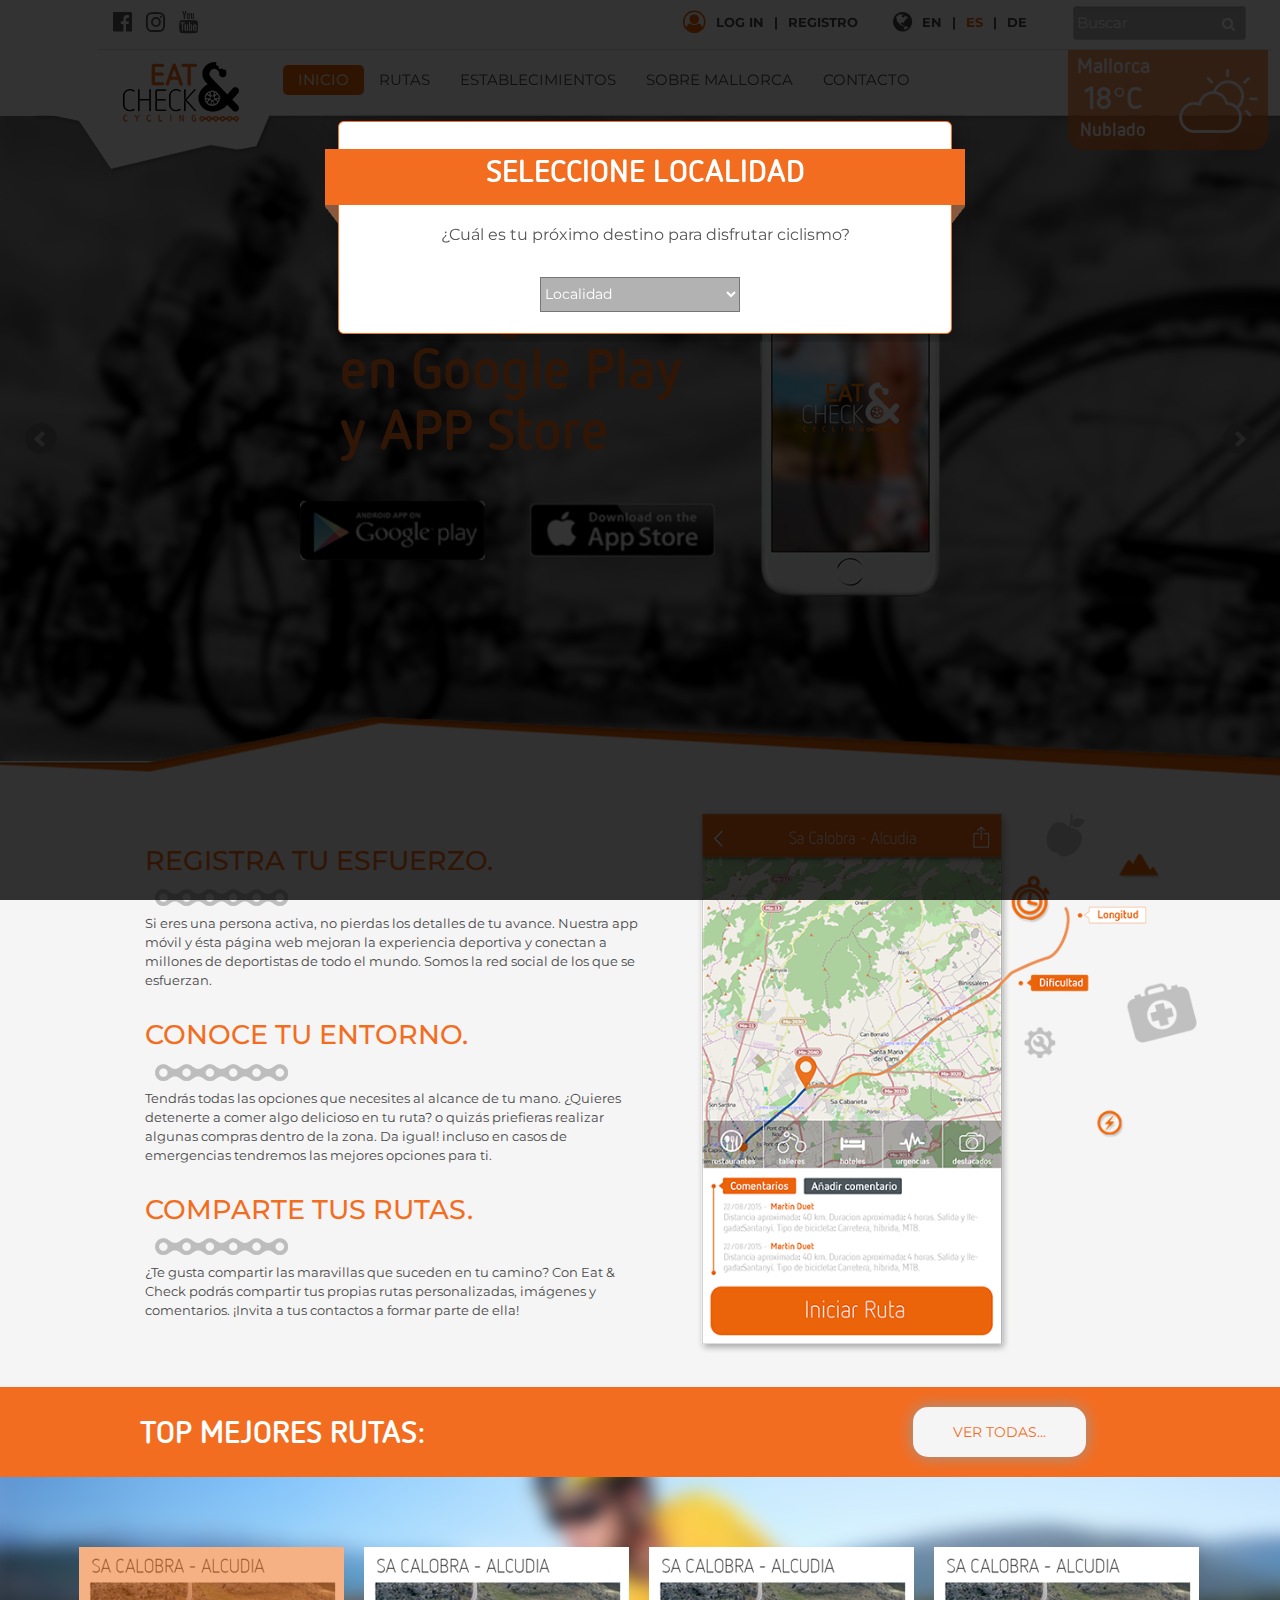
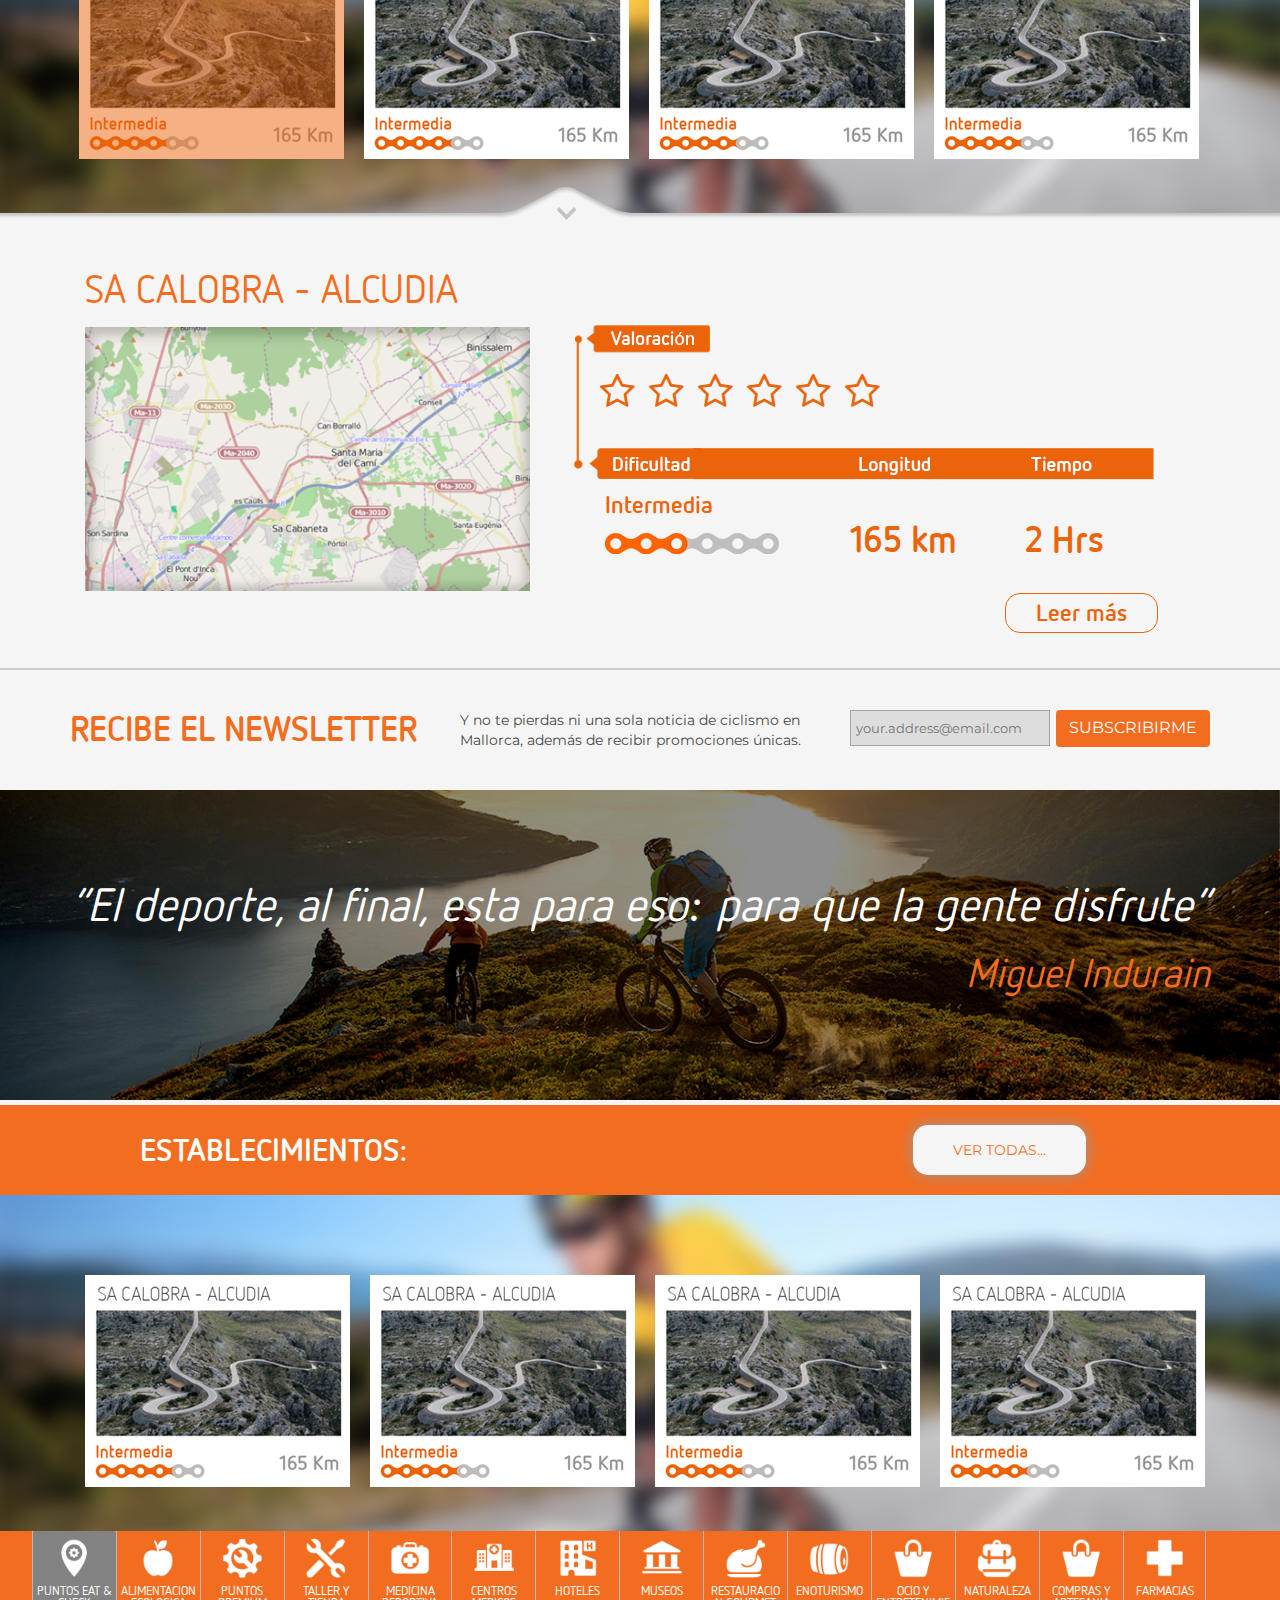
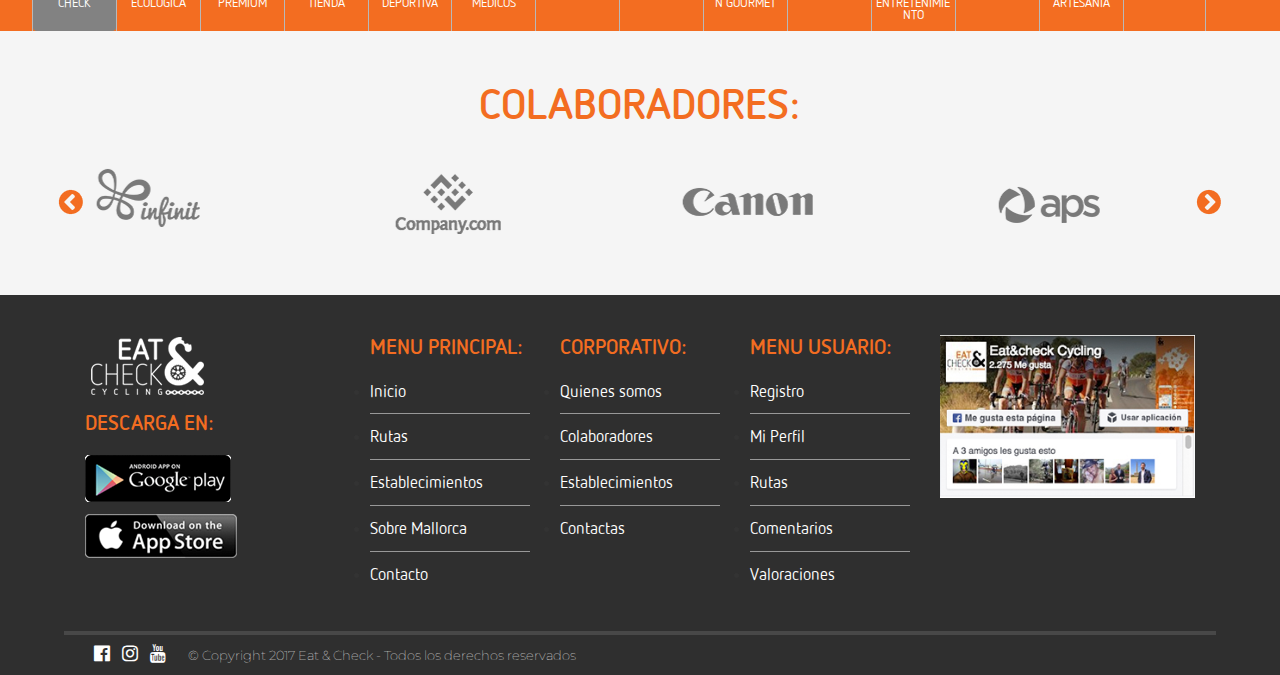
==== commit c43d6c8b: "Obteniendo Datos del Clima" ====
--- a/index.html
+++ b/index.html
@@ -1,1019 +1,1017 @@
 <!DOCTYPE html>
 <html lang="en">
 <head>
-    <meta charset="UTF-8">
-    <title>Eat & Check</title>
-    <meta name="viewport" content="width=device-width, initial-scale=1">
-    <!-- Style -->
-    <link href="css/bootstrap.css" rel="stylesheet">
-    <link href="css/style.css" rel="stylesheet">
-    <link href="css/jquery.bxslider.css" rel="stylesheet">
-    <!-- Font Awesome -->
-    <link href="css/font-awesome.min.css" rel="stylesheet" >
+        <meta charset="UTF-8">
+        <title>Eat & Check</title>
+        <meta name="viewport" content="width=device-width, initial-scale=1">
+        <!-- Style -->
+        <link href="css/bootstrap.css" rel="stylesheet">
+        <link href="css/style.css" rel="stylesheet">
+        <link href="css/jquery.bxslider.css" rel="stylesheet">
+        <!-- Font Awesome -->
+        <link href="css/font-awesome.min.css" rel="stylesheet" >
 </head>
 <body>
-    <!-- Header -->
-    <header>
-        <section class="header">
-        <section class="container">
-            <section class="header-top">
-                <section class="header-rrss col-xs-12 col-md-6">
-                    <a href="https://facebook.com" target="_blank" title="Facebook"><i class="fa fa-facebook-official" aria-hidden="true"></i></a>
-                    <a href="https://instagram.com" target="_blank" title="Instagram"><i class="fa fa-instagram" aria-hidden="true"></i></a>
-                    <a href="https://youtube.com" target="_blank" title="You Tube"><i class="fa fa-youtube" aria-hidden="true"></i></a>
-                </section>
-                <section class="header-bar col-xs-12 col-md-6 nopadding">
-                    <article class="col-xs-6 col-md-4 header-login nopadding">
-                        <i class="fa fa-user-circle-o" aria-hidden="true"></i>
-                        <a href="log-in.html" data-toggle="dropdown" class="dropdown-toggle">LOG IN</a>
-                            <ul class="dropdown-menu">
-                                <li><a href="#">Editar Ruta</a>
+        <!-- Header -->
+        <header>
+                <section class="header">
+                <section class="container">
+                        <section class="header-top">
+                                <section class="header-rrss col-xs-12 col-md-6">
+                                        <a href="https://facebook.com" target="_blank" title="Facebook"><i class="fa fa-facebook-official" aria-hidden="true"></i></a>
+                                        <a href="https://instagram.com" target="_blank" title="Instagram"><i class="fa fa-instagram" aria-hidden="true"></i></a>
+                                        <a href="https://youtube.com" target="_blank" title="You Tube"><i class="fa fa-youtube" aria-hidden="true"></i></a>
+                                </section>
+                                <section class="header-bar col-xs-12 col-md-6 nopadding">
+                                        <article class="col-xs-6 col-md-4 header-login nopadding">
+                                                <i class="fa fa-user-circle-o" aria-hidden="true"></i>
+                                                <a href="log-in.html" data-toggle="dropdown" class="dropdown-toggle">LOG IN</a>
+                                                        <ul class="dropdown-menu">
+                                                                <li><a href="#">Editar Ruta</a>
+                                                                </li>
+                                                                <li><a href="perfil.html">Mi perfil</a>
+                                                                </li>
+                                                        </ul>
+                                                <span>|</span>
+                                                <a href="registro.html">REGISTRO</a>
+                                        </article>
+                                        <article class="col-xs-6 col-md-4 header-leng">
+                                                <i class="fa fa-globe" aria-hidden="true"></i>
+                                                <a href="#">EN</a>
+                                                <span>|</span>
+                                                <a href="#" class="active">ES</a>
+                                                <span>|</span>
+                                                <a href="#">DE</a>
+                                        </article>
+                                        <article class="col-xs-6 col-md-4 header-search nopadding">
+                                                <div id="custom-search-input">
+                                                        <div class="input-group col-md-12">
+                                                                <input type="text" class="  search-query form-control" placeholder="Buscar" />
+                                                                <span class="input-group-btn">
+                                                                        <button class="btn btn-danger" type="button">
+                                                                                <i class="fa fa-search" aria-hidden="true"></i>
+                                                                        </button>
+                                                                </span>
+                                                        </div>
+                                                </div>
+                                        </article>
+                                </section>
+                        </section>
+                        <section class="header-nav">
+                                <article class="header-logo">
+                                        <a href="index.html"><img src="img/logo.png"></a>
+                                </article>
+                                <nav  class="navbar navbar-inverse">
+                                     <div class="container-fluid">
+                                                <div class="navbar-header">
+                                                        <button type="button" class="navbar-toggle" data-toggle="collapse" data-target="#myNavbar">
+                                                                <span class="icon-bar"></span>
+                                                                <span class="icon-bar"></span>
+                                                                <span class="icon-bar"></span>
+                                                    </button>
+                                                </div>
+                                                <div class="collapse navbar-collapse nopadding" id="myNavbar">
+                                                        <ul class="nav navbar-nav">
+                                                                <li class="active"><a href="index.html">Inicio</a></li>
+                                                                <li><a href="listado-rutas.html">rutas</a></li>
+                                                                <li class="dropdown">
+                                                                        <a data-toggle="dropdown" class="dropdown-toggle" href="#">Establecimientos </a>
+                                                                        <ul class="dropdown-menu">
+                                                                                <li>
+                                                                                        <a href="establecimiento-ocio.html">categorías de ocio <i class="icon-arrow-right"></i></a>
+                                                                                </li>
+                                                                                <li>
+                                                                                        <a href="establecimiento-salud.html">categorías de salud<i class="icon-arrow-right"></i></a>
+                                                                                </li>
+                                                                        </ul>
+                                                                </li>
+                                                                <li><a href="sobre-mallorca.html">sobre mallorca</a></li>
+                                                                <li><a href="contacto.html">contacto</a></li>
+                                                        </ul>
+                                             </div>
+                                        </div>
+                                </nav>
+                                <article class="header-weather">
+                                        <article id="weather">
+                                                <span id="city" class="span-bold">Mallorca</span>
+                                                <span id="temperature" class="span-bold-2">18°C</span>
+                                                <span id="clouds" class="">Nublado</span>
+                                        </article>
+                                        <img id="image" src="img/Weather/Weather_partly_cloudy.png">
+                                </article>
+                        </section>
+                </section>
+                </section>
+        </header>
+        <!-- End Header -->
+        <!-- Slider -->
+        <section class="content-slider">
+                <section class="container-fluid">
+                        <ul class="bxslider">
+                                <li>
+                                        <img src="img/movil-slide.png" />
+                                        <div class="bx-caption">
+                                                <h2>Descarga la APP en Google Play y APP Store</h2>
+                                                <article>
+                                                        <a href="#"><img src="img/google-play.png"></a>
+                                                </article>
+                                                <article>
+                                                        <a href="#"><img src="img/app-store.png"></a>
+                                                </article>
+                                        </div>
                                 </li>
-                                <li><a href="perfil.html">Mi perfil</a>
-                                </li>
-                            </ul>
-                        <span>|</span>
-                        <a href="registro.html">REGISTRO</a>
-                    </article>
-                    <article class="col-xs-6 col-md-4 header-leng">
-                        <i class="fa fa-globe" aria-hidden="true"></i>
-                        <a href="#">EN</a>
-                        <span>|</span>
-                        <a href="#" class="active">ES</a>
-                        <span>|</span>
-                        <a href="#">DE</a>
-                    </article>
-                    <article class="col-xs-6 col-md-4 header-search nopadding">
-                        <div id="custom-search-input">
-                            <div class="input-group col-md-12">
-                                <input type="text" class="  search-query form-control" placeholder="Buscar" />
-                                <span class="input-group-btn">
-                                    <button class="btn btn-danger" type="button">
-                                        <i class="fa fa-search" aria-hidden="true"></i>
-                                    </button>
-                                </span>
-                            </div>
-                        </div>
-                    </article>
-                </section>
-            </section>
-            <section class="header-nav">
-                <article class="header-logo">
-                    <a href="index.html"><img src="img/logo.png"></a>
-                </article>
-                <nav  class="navbar navbar-inverse">
-                   <div class="container-fluid">
-                        <div class="navbar-header">
-                            <button type="button" class="navbar-toggle" data-toggle="collapse" data-target="#myNavbar">
-                                <span class="icon-bar"></span>
-                                <span class="icon-bar"></span>
-                                <span class="icon-bar"></span>                        
-                          </button>
-                        </div>
-                        <div class="collapse navbar-collapse nopadding" id="myNavbar">
-                            <ul class="nav navbar-nav">
-                                <li class="active"><a href="index.html">Inicio</a></li>
-                                <li><a href="listado-rutas.html">rutas</a></li>
-                                <li class="dropdown">
-                                    <a data-toggle="dropdown" class="dropdown-toggle" href="#">Establecimientos </a>
-                                    <ul class="dropdown-menu">
-                                        <li>
-                                            <a href="establecimiento-ocio.html">categorías de ocio <i class="icon-arrow-right"></i></a>
-                                        </li>
-                                        <li>
-                                            <a href="establecimiento-salud.html">categorías de salud<i class="icon-arrow-right"></i></a>
-                                        </li>
-                                    </ul>
-                                </li>
-                                <li><a href="sobre-mallorca.html">sobre mallorca</a></li>
-                                <li><a href="contacto.html">contacto</a></li>
-                            </ul>
-                       </div>
-                    </div>
-                </nav>
-                <article class="header-weather">
-                    <article>
-                        <span class="span-bold">Mallorca</span>
-                        <span class="span-bold-2">18°C</span>
-                        <span class="">Nublado</span>
-                    </article>
-                    <img src="img/Weather/Weather_partly_cloudy.png">
-                </article>
-            </section>
+                        </ul>
+                </section>
+                <section class="bg-bottom-slider">
+                </section>
+        </section>
+        <!-- End Slider -->
+
+        <!-- Welcome -->
+        <section class="content-welcome">
+                <section class="container">
+                <section class="col-xs-12 col-md-6">
+                        <article class="col-xs-12 col-md-12">
+                                <h3>REGISTRA TU ESFUERZO.</h3>
+                                <img src="img/icon-title.png">
+                                <p>Si eres una persona activa, no pierdas los detalles de tu avance. Nuestra app móvil y ésta página web mejoran la experiencia deportiva y conectan a millones de deportistas de todo el mundo. Somos la red social de los que se esfuerzan. </p>
+                        </article>
+                        <article class="col-xs-12 col-md-12">
+                                <h3>conoce tu entorno.</h3>
+                                <img src="img/icon-title.png">
+                                <p>Tendrás todas las opciones que necesites al alcance de tu mano. ¿Quieres detenerte a comer algo delicioso en tu ruta? o quizás priefieras realizar algunas compras dentro de la zona. Da igual! incluso en casos de emergencias tendremos las mejores opciones para ti. </p>
+                        </article>
+                        <article class="col-xs-12 col-md-12">
+                                <h3>comparte tus rutas.</h3>
+                                <img src="img/icon-title.png">
+                                <p>¿Te gusta compartir las maravillas que suceden en tu camino? Con Eat & Check podrás  compartir tus propias rutas personalizadas, imágenes y comentarios. ¡Invita a tus contactos a formar parte de ella!</p>
+                        </article>
+                </section>
+                <section class="col-xs-12 col-md-6">
+                        <img class="img-responsive" src="img/mobile-version-content.png">
+                </section>
         </section>
         </section>
-    </header>
-    <!-- End Header -->
-    <!-- Slider -->
-    <section class="content-slider">
-        <section class="container-fluid">
-            <ul class="bxslider">
-                <li>
-                    <img src="img/movil-slide.png" />
-                    <div class="bx-caption">
-                        <h2>Descarga la APP en Google Play y APP Store</h2>
-                        <article>
-                            <a href="#"><img src="img/google-play.png"></a>
+        <!-- End Welcome -->
+
+        <!-- Top Rutas -->
+        <section class="content-top-route">
+                <article class="title-top-route">
+                        <article class="container">
+                                <article class="col-xs-12 col-md-9">
+                                        <h3>TOP MEJORES RUTAS:</h3>
+                                </article>
+                                <article class="col-xs-12 col-md-3">
+                                        <a href="#">Ver todas...</a>
+                                </article>
                         </article>
-                        <article>
-                            <a href="#"><img src="img/app-store.png"></a>
+                </article>
+        </section>
+        <section class="content-tabs">
+                <section class="content-tabs-menu">
+                        <section class="container">
+                                <ul class="nav nav-pills">
+                                        <li class="active"><a data-toggle="pill" href="#ruta-1"><img src="img/top-rutas.jpg"><div class="mask"></div></a></li>
+                                        <li><a data-toggle="pill" href="#ruta-2"><img src="img/top-rutas.jpg"><div class="mask"></div></a></li>
+                                        <li><a data-toggle="pill" href="#ruta-3"><img src="img/top-rutas.jpg"><div class="mask"></div></a></li>
+                                        <li><a data-toggle="pill" href="#ruta-4"><img src="img/top-rutas.jpg"><div class="mask"></div></a></li>
+                                </ul>
+                        </section>
+                </section>
+                <section class="content-tabs-route-description">
+                        <div class="tab-content">
+                                <div id="ruta-1" class="tab-pane fade in active">
+                                    <section class="container">
+                                            <article class="col-xs-12 col-md-5">
+                                                    <h4>SA CALOBRA - ALCUDIA</h4>
+                                                    <figure>
+                                                            <img src="img/mapa-ruta.jpg" class="img-responsive">
+                                                    </figure>
+                                            </article>
+                                            <article class="col-xs-12 col-md-7">
+                                                    <article class="content-assess">
+                                                            <article class="assess-stars">
+                                                                    <i class="fa fa-star-o" aria-hidden="true"></i>
+                                                                    <i class="fa fa-star-o" aria-hidden="true"></i>
+                                                                    <i class="fa fa-star-o" aria-hidden="true"></i>
+                                                                    <i class="fa fa-star-o" aria-hidden="true"></i>
+                                                                    <i class="fa fa-star-o" aria-hidden="true"></i>
+                                                                    <i class="fa fa-star-o" aria-hidden="true"></i>
+                                                            </article>
+                                                    </article>
+                                                    <article class="content-difficulty">
+                                                            <p>Intermedia</p>
+                                                            <img src="img/dificultad.png">
+                                                    </article>
+                                                    <article class="content-length">
+                                                            <p>165 km</p>
+                                                    </article>
+                                                    <article class="content-time">
+                                                            <p>2 Hrs</p>
+                                                    </article>
+                                                    <a href="#" class="btn-more">Leer más</a>
+                                            </article>
+                                    </section>
+                                </div>
+                                <div id="ruta-2" class="tab-pane fade">
+
+                                    <section class="container">
+                                            <article class="col-xs-12 col-md-5">
+                                                    <h4>SA CALOBRA - ALCUDIA</h4>
+                                                    <figure>
+                                                            <img src="img/mapa-ruta.jpg" class="img-responsive">
+                                                    </figure>
+                                            </article>
+                                            <article class="col-xs-12 col-md-7">
+                                                    <article class="content-assess">
+                                                            <article class="assess-stars">
+                                                                    <i class="fa fa-star-o" aria-hidden="true"></i>
+                                                                    <i class="fa fa-star-o" aria-hidden="true"></i>
+                                                                    <i class="fa fa-star-o" aria-hidden="true"></i>
+                                                                    <i class="fa fa-star-o" aria-hidden="true"></i>
+                                                                    <i class="fa fa-star-o" aria-hidden="true"></i>
+                                                                    <i class="fa fa-star-o" aria-hidden="true"></i>
+                                                            </article>
+                                                    </article>
+                                                    <article class="content-difficulty">
+                                                            <p>Intermedia</p>
+                                                            <img src="img/dificultad.png">
+                                                    </article>
+                                                    <article class="content-length">
+                                                            <p>165 km</p>
+                                                    </article>
+                                                    <article class="content-time">
+                                                            <p>2 Hrs</p>
+                                                    </article>
+                                                    <a href="#" class="btn-more">Leer más</a>
+                                            </article>
+                                    </section>
+                                </div>
+                                <div id="ruta-3" class="tab-pane fade">
+
+                                    <section class="container">
+                                            <article class="col-xs-12 col-md-5">
+                                                    <h4>SA CALOBRA - ALCUDIA</h4>
+                                                    <figure>
+                                                            <img src="img/mapa-ruta.jpg" class="img-responsive">
+                                                    </figure>
+                                            </article>
+                                            <article class="col-xs-12 col-md-7">
+                                                    <article class="content-assess">
+                                                            <article class="assess-stars">
+                                                                    <i class="fa fa-star-o" aria-hidden="true"></i>
+                                                                    <i class="fa fa-star-o" aria-hidden="true"></i>
+                                                                    <i class="fa fa-star-o" aria-hidden="true"></i>
+                                                                    <i class="fa fa-star-o" aria-hidden="true"></i>
+                                                                    <i class="fa fa-star-o" aria-hidden="true"></i>
+                                                                    <i class="fa fa-star-o" aria-hidden="true"></i>
+                                                            </article>
+                                                    </article>
+                                                    <article class="content-difficulty">
+                                                            <p>Intermedia</p>
+                                                            <img src="img/dificultad.png">
+                                                    </article>
+                                                    <article class="content-length">
+                                                            <p>165 km</p>
+                                                    </article>
+                                                    <article class="content-time">
+                                                            <p>2 Hrs</p>
+                                                    </article>
+                                                    <a href="#" class="btn-more">Leer más</a>
+                                            </article>
+                                    </section>
+                                </div>
+                                <div id="ruta-4" class="tab-pane fade">
+
+                                    <section class="container">
+                                            <article class="col-xs-12 col-md-5">
+                                                    <h4>SA CALOBRA - ALCUDIA</h4>
+                                                    <figure>
+                                                            <img src="img/mapa-ruta.jpg" class="img-responsive">
+                                                    </figure>
+                                            </article>
+                                            <article class="col-xs-12 col-md-7">
+                                                    <article class="content-assess">
+                                                            <article class="assess-stars">
+                                                                    <i class="fa fa-star-o" aria-hidden="true"></i>
+                                                                    <i class="fa fa-star-o" aria-hidden="true"></i>
+                                                                    <i class="fa fa-star-o" aria-hidden="true"></i>
+                                                                    <i class="fa fa-star-o" aria-hidden="true"></i>
+                                                                    <i class="fa fa-star-o" aria-hidden="true"></i>
+                                                                    <i class="fa fa-star-o" aria-hidden="true"></i>
+                                                            </article>
+                                                    </article>
+                                                    <article class="content-difficulty">
+                                                            <p>Intermedia</p>
+                                                            <img src="img/dificultad.png">
+                                                    </article>
+                                                    <article class="content-length">
+                                                            <p>165 km</p>
+                                                    </article>
+                                                    <article class="content-time">
+                                                            <p>2 Hrs</p>
+                                                    </article>
+                                                    <a href="#" class="btn-more">Leer más</a>
+                                            </article>
+                                    </section>
+                                </div>
+                        </div>
+                </section>
+        </section>
+        <!-- End Top Rutas -->
+
+        <!-- Newsletter -->
+        <section class="content-newsletter">
+                <section class="container">
+                        <article class="col-xs-12 col-md-4">
+                                <h4>recibe el NEWSLETTER </h4>
                         </article>
-                    </div>
-                </li>
-            </ul>
+                        <article class="col-xs-12 col-md-4">
+                                <p>Y no te pierdas ni una sola noticia de ciclismo en Mallorca, además de recibir promociones únicas.</p>
+                        </article>
+                        <article class="col-xs-12 col-md-4">
+                                <form action="" method="post">
+                                        <input type="text" id="" name="" placeholder="your.address@email.com">
+                                        <input type="submit" value="subscribirme" class="btn btn-large" />
+                            </form>
+                        </article>
+                </section>
         </section>
-        <section class="bg-bottom-slider">
+        <!-- End Newsletter -->
+
+        <!-- Quote -->
+        <section class="content-quote">
+                <section class="container">
+                        <article class="col-xs-12 col-md-12">
+                                <h5>“El deporte, al final, esta para eso: para que la gente disfrute”</h5>
+                                <h6>Miguel Indurain</h6>
+                        </article>
+                </section>
         </section>
-    </section>
-    <!-- End Slider -->
-    
-    <!-- Welcome -->
-    <section class="content-welcome">
-        <section class="container">
-        <section class="col-xs-12 col-md-6">
-            <article class="col-xs-12 col-md-12">
-                <h3>REGISTRA TU ESFUERZO.</h3>
-                <img src="img/icon-title.png">
-                <p>Si eres una persona activa, no pierdas los detalles de tu avance. Nuestra app móvil y ésta página web mejoran la experiencia deportiva y conectan a millones de deportistas de todo el mundo. Somos la red social de los que se esfuerzan. </p>
-            </article>
-            <article class="col-xs-12 col-md-12">
-                <h3>conoce tu entorno.</h3>
-                <img src="img/icon-title.png">
-                <p>Tendrás todas las opciones que necesites al alcance de tu mano. ¿Quieres detenerte a comer algo delicioso en tu ruta? o quizás priefieras realizar algunas compras dentro de la zona. Da igual! incluso en casos de emergencias tendremos las mejores opciones para ti. </p>
-            </article>
-            <article class="col-xs-12 col-md-12">
-                <h3>comparte tus rutas.</h3>
-                <img src="img/icon-title.png">
-                <p>¿Te gusta compartir las maravillas que suceden en tu camino? Con Eat & Check podrás  compartir tus propias rutas personalizadas, imágenes y comentarios. ¡Invita a tus contactos a formar parte de ella!</p>
-            </article>
+        <!-- End Quote -->
+
+        <!-- Establecimientos -->
+        <section class="content-establishment">
+                <article class="title-establishment">
+                        <article class="container">
+                                <article class="col-xs-9 col-md-9">
+                                        <h3>ESTABLECIMIENTOS:</h3>
+                                </article>
+                                <article class="col-xs-3 col-md-3">
+                                        <a href="#">Ver todas...</a>
+                                </article>
+                        </article>
+                </article>
         </section>
-        <section class="col-xs-12 col-md-6">
-            <img class="img-responsive" src="img/mobile-version-content.png">
+        <section class="content-tabs">
+                <section class="content-tabs-establishment">
+                        <div class="tab-content">
+                                <div id="esta-1" class="tab-pane fade in active">
+                                    <section class="container">
+                                            <article class="col-xs-12 col-md-3">
+                                                    <figure>
+                                                            <img src="img/top-rutas.jpg">
+                                                            <figcaption>
+                                                                    <a href="#"><i class="fa fa-sign-in" aria-hidden="true"></i></a>
+                                                            </figcaption>
+                                                    </figure>
+                                            </article>
+                                            <article class="col-xs-12 col-md-3">
+                                                    <figure>
+                                                            <img src="img/top-rutas.jpg">
+                                                            <figcaption>
+                                                                    <a href="#"><i class="fa fa-sign-in" aria-hidden="true"></i></a>
+                                                            </figcaption>
+                                                    </figure>
+                                            </article>
+                                            <article class="col-xs-12 col-md-3">
+                                                    <figure>
+                                                            <img src="img/top-rutas.jpg">
+                                                            <figcaption>
+                                                                    <a href="#"><i class="fa fa-sign-in" aria-hidden="true"></i></a>
+                                                            </figcaption>
+                                                    </figure>
+                                            </article>
+                                            <article class="col-xs-12 col-md-3">
+                                                    <figure>
+                                                            <img src="img/top-rutas.jpg">
+                                                            <figcaption>
+                                                                    <a href="#"><i class="fa fa-sign-in" aria-hidden="true"></i></a>
+                                                            </figcaption>
+                                                    </figure>
+                                            </article>
+                                    </section>
+                                </div>
+                                <div id="esta-2" class="tab-pane fade">
+                                    <section class="container">
+                                            <article class="col-xs-12 col-md-3">
+                                                    <figure>
+                                                            <img src="img/top-rutas.jpg">
+                                                            <figcaption>
+                                                                    <a href="#"><i class="fa fa-sign-in" aria-hidden="true"></i></a>
+                                                            </figcaption>
+                                                    </figure>
+                                            </article>
+                                            <article class="col-xs-12 col-md-3">
+                                                    <figure>
+                                                            <img src="img/top-rutas.jpg">
+                                                            <figcaption>
+                                                                    <a href="#"><i class="fa fa-sign-in" aria-hidden="true"></i></a>
+                                                            </figcaption>
+                                                    </figure>
+                                            </article>
+                                            <article class="col-xs-12 col-md-3">
+                                                    <figure>
+                                                            <img src="img/top-rutas.jpg">
+                                                            <figcaption>
+                                                                    <a href="#"><i class="fa fa-sign-in" aria-hidden="true"></i></a>
+                                                            </figcaption>
+                                                    </figure>
+                                            </article>
+                                            <article class="col-xs-12 col-md-3">
+                                                    <figure>
+                                                            <img src="img/top-rutas.jpg">
+                                                            <figcaption>
+                                                                    <a href="#"><i class="fa fa-sign-in" aria-hidden="true"></i></a>
+                                                            </figcaption>
+                                                    </figure>
+                                            </article>
+                                    </section>
+                                </div>
+                                <div id="esta-3" class="tab-pane fade">
+                                    <section class="container">
+                                            <article class="col-xs-12 col-md-3">
+                                                    <figure>
+                                                            <img src="img/top-rutas.jpg">
+                                                            <figcaption>
+                                                                    <a href="#"><i class="fa fa-sign-in" aria-hidden="true"></i></a>
+                                                            </figcaption>
+                                                    </figure>
+                                            </article>
+                                            <article class="col-xs-12 col-md-3">
+                                                    <figure>
+                                                            <img src="img/top-rutas.jpg">
+                                                            <figcaption>
+                                                                    <a href="#"><i class="fa fa-sign-in" aria-hidden="true"></i></a>
+                                                            </figcaption>
+                                                    </figure>
+                                            </article>
+                                            <article class="col-xs-12 col-md-3">
+                                                    <figure>
+                                                            <img src="img/top-rutas.jpg">
+                                                            <figcaption>
+                                                                    <a href="#"><i class="fa fa-sign-in" aria-hidden="true"></i></a>
+                                                            </figcaption>
+                                                    </figure>
+                                            </article>
+                                            <article class="col-xs-12 col-md-3">
+                                                    <figure>
+                                                            <img src="img/top-rutas.jpg">
+                                                            <figcaption>
+                                                                    <a href="#"><i class="fa fa-sign-in" aria-hidden="true"></i></a>
+                                                            </figcaption>
+                                                    </figure>
+                                            </article>
+                                    </section>
+                                </div>
+                                <div id="esta-4" class="tab-pane fade">
+                                    <section class="container">
+                                            <article class="col-xs-12 col-md-3">
+                                                    <figure>
+                                                            <img src="img/top-rutas.jpg">
+                                                            <figcaption>
+                                                                    <a href="#"><i class="fa fa-sign-in" aria-hidden="true"></i></a>
+                                                            </figcaption>
+                                                    </figure>
+                                            </article>
+                                            <article class="col-xs-12 col-md-3">
+                                                    <figure>
+                                                            <img src="img/top-rutas.jpg">
+                                                            <figcaption>
+                                                                    <a href="#"><i class="fa fa-sign-in" aria-hidden="true"></i></a>
+                                                            </figcaption>
+                                                    </figure>
+                                            </article>
+                                            <article class="col-xs-12 col-md-3">
+                                                    <figure>
+                                                            <img src="img/top-rutas.jpg">
+                                                            <figcaption>
+                                                                    <a href="#"><i class="fa fa-sign-in" aria-hidden="true"></i></a>
+                                                            </figcaption>
+                                                    </figure>
+                                            </article>
+                                            <article class="col-xs-12 col-md-3">
+                                                    <figure>
+                                                            <img src="img/top-rutas.jpg">
+                                                            <figcaption>
+                                                                    <a href="#"><i class="fa fa-sign-in" aria-hidden="true"></i></a>
+                                                            </figcaption>
+                                                    </figure>
+                                            </article>
+                                    </section>
+                                </div>
+                                <div id="esta-5" class="tab-pane fade">
+                                    <section class="container">
+                                            <article class="col-xs-12 col-md-3">
+                                                    <figure>
+                                                            <img src="img/top-rutas.jpg">
+                                                            <figcaption>
+                                                                    <a href="#"><i class="fa fa-sign-in" aria-hidden="true"></i></a>
+                                                            </figcaption>
+                                                    </figure>
+                                            </article>
+                                            <article class="col-xs-12 col-md-3">
+                                                    <figure>
+                                                            <img src="img/top-rutas.jpg">
+                                                            <figcaption>
+                                                                    <a href="#"><i class="fa fa-sign-in" aria-hidden="true"></i></a>
+                                                            </figcaption>
+                                                    </figure>
+                                            </article>
+                                            <article class="col-xs-12 col-md-3">
+                                                    <figure>
+                                                            <img src="img/top-rutas.jpg">
+                                                            <figcaption>
+                                                                    <a href="#"><i class="fa fa-sign-in" aria-hidden="true"></i></a>
+                                                            </figcaption>
+                                                    </figure>
+                                            </article>
+                                            <article class="col-xs-12 col-md-3">
+                                                    <figure>
+                                                            <img src="img/top-rutas.jpg">
+                                                            <figcaption>
+                                                                    <a href="#"><i class="fa fa-sign-in" aria-hidden="true"></i></a>
+                                                            </figcaption>
+                                                    </figure>
+                                            </article>
+                                    </section>
+                                </div>
+                                <div id="esta-6" class="tab-pane fade">
+                                    <section class="container">
+                                            <article class="col-xs-12 col-md-3">
+                                                    <figure>
+                                                            <img src="img/top-rutas.jpg">
+                                                            <figcaption>
+                                                                    <a href="#"><i class="fa fa-sign-in" aria-hidden="true"></i></a>
+                                                            </figcaption>
+                                                    </figure>
+                                            </article>
+                                            <article class="col-xs-12 col-md-3">
+                                                    <figure>
+                                                            <img src="img/top-rutas.jpg">
+                                                            <figcaption>
+                                                                    <a href="#"><i class="fa fa-sign-in" aria-hidden="true"></i></a>
+                                                            </figcaption>
+                                                    </figure>
+                                            </article>
+                                            <article class="col-xs-12 col-md-3">
+                                                    <figure>
+                                                            <img src="img/top-rutas.jpg">
+                                                            <figcaption>
+                                                                    <a href="#"><i class="fa fa-sign-in" aria-hidden="true"></i></a>
+                                                            </figcaption>
+                                                    </figure>
+                                            </article>
+                                            <article class="col-xs-12 col-md-3">
+                                                    <figure>
+                                                            <img src="img/top-rutas.jpg">
+                                                            <figcaption>
+                                                                    <a href="#"><i class="fa fa-sign-in" aria-hidden="true"></i></a>
+                                                            </figcaption>
+                                                    </figure>
+                                            </article>
+                                    </section>
+                                </div>
+                                <div id="esta-7" class="tab-pane fade">
+                                    <section class="container">
+                                            <article class="col-xs-12 col-md-3">
+                                                    <figure>
+                                                            <img src="img/top-rutas.jpg">
+                                                            <figcaption>
+                                                                    <a href="#"><i class="fa fa-sign-in" aria-hidden="true"></i></a>
+                                                            </figcaption>
+                                                    </figure>
+                                            </article>
+                                            <article class="col-xs-12 col-md-3">
+                                                    <figure>
+                                                            <img src="img/top-rutas.jpg">
+                                                            <figcaption>
+                                                                    <a href="#"><i class="fa fa-sign-in" aria-hidden="true"></i></a>
+                                                            </figcaption>
+                                                    </figure>
+                                            </article>
+                                            <article class="col-xs-12 col-md-3">
+                                                    <figure>
+                                                            <img src="img/top-rutas.jpg">
+                                                            <figcaption>
+                                                                    <a href="#"><i class="fa fa-sign-in" aria-hidden="true"></i></a>
+                                                            </figcaption>
+                                                    </figure>
+                                            </article>
+                                            <article class="col-xs-12 col-md-3">
+                                                    <figure>
+                                                            <img src="img/top-rutas.jpg">
+                                                            <figcaption>
+                                                                    <a href="#"><i class="fa fa-sign-in" aria-hidden="true"></i></a>
+                                                            </figcaption>
+                                                    </figure>
+                                            </article>
+                                    </section>
+                                </div>
+                                <div id="esta-8" class="tab-pane fade">
+                                    <section class="container">
+                                            <article class="col-xs-12 col-md-3">
+                                                    <figure>
+                                                            <img src="img/top-rutas.jpg">
+                                                            <figcaption>
+                                                                    <a href="#"><i class="fa fa-sign-in" aria-hidden="true"></i></a>
+                                                            </figcaption>
+                                                    </figure>
+                                            </article>
+                                            <article class="col-xs-12 col-md-3">
+                                                    <figure>
+                                                            <img src="img/top-rutas.jpg">
+                                                            <figcaption>
+                                                                    <a href="#"><i class="fa fa-sign-in" aria-hidden="true"></i></a>
+                                                            </figcaption>
+                                                    </figure>
+                                            </article>
+                                            <article class="col-xs-12 col-md-3">
+                                                    <figure>
+                                                            <img src="img/top-rutas.jpg">
+                                                            <figcaption>
+                                                                    <a href="#"><i class="fa fa-sign-in" aria-hidden="true"></i></a>
+                                                            </figcaption>
+                                                    </figure>
+                                            </article>
+                                            <article class="col-xs-12 col-md-3">
+                                                    <figure>
+                                                            <img src="img/top-rutas.jpg">
+                                                            <figcaption>
+                                                                    <a href="#"><i class="fa fa-sign-in" aria-hidden="true"></i></a>
+                                                            </figcaption>
+                                                    </figure>
+                                            </article>
+                                    </section>
+                                </div>
+                                <div id="esta-9" class="tab-pane fade">
+                                    <section class="container">
+                                            <article class="col-xs-12 col-md-3">
+                                                    <figure>
+                                                            <img src="img/top-rutas.jpg">
+                                                            <figcaption>
+                                                                    <a href="#"><i class="fa fa-sign-in" aria-hidden="true"></i></a>
+                                                            </figcaption>
+                                                    </figure>
+                                            </article>
+                                            <article class="col-xs-12 col-md-3">
+                                                    <figure>
+                                                            <img src="img/top-rutas.jpg">
+                                                            <figcaption>
+                                                                    <a href="#"><i class="fa fa-sign-in" aria-hidden="true"></i></a>
+                                                            </figcaption>
+                                                    </figure>
+                                            </article>
+                                            <article class="col-xs-12 col-md-3">
+                                                    <figure>
+                                                            <img src="img/top-rutas.jpg">
+                                                            <figcaption>
+                                                                    <a href="#"><i class="fa fa-sign-in" aria-hidden="true"></i></a>
+                                                            </figcaption>
+                                                    </figure>
+                                            </article>
+                                            <article class="col-xs-12 col-md-3">
+                                                    <figure>
+                                                            <img src="img/top-rutas.jpg">
+                                                            <figcaption>
+                                                                    <a href="#"><i class="fa fa-sign-in" aria-hidden="true"></i></a>
+                                                            </figcaption>
+                                                    </figure>
+                                            </article>
+                                    </section>
+                                </div>
+                                <div id="esta-10" class="tab-pane fade">
+                                    <section class="container">
+                                            <article class="col-xs-12 col-md-3">
+                                                    <figure>
+                                                            <img src="img/top-rutas.jpg">
+                                                            <figcaption>
+                                                                    <a href="#"><i class="fa fa-sign-in" aria-hidden="true"></i></a>
+                                                            </figcaption>
+                                                    </figure>
+                                            </article>
+                                            <article class="col-xs-12 col-md-3">
+                                                    <figure>
+                                                            <img src="img/top-rutas.jpg">
+                                                            <figcaption>
+                                                                    <a href="#"><i class="fa fa-sign-in" aria-hidden="true"></i></a>
+                                                            </figcaption>
+                                                    </figure>
+                                            </article>
+                                            <article class="col-xs-12 col-md-3">
+                                                    <figure>
+                                                            <img src="img/top-rutas.jpg">
+                                                            <figcaption>
+                                                                    <a href="#"><i class="fa fa-sign-in" aria-hidden="true"></i></a>
+                                                            </figcaption>
+                                                    </figure>
+                                            </article>
+                                            <article class="col-xs-12 col-md-3">
+                                                    <figure>
+                                                            <img src="img/top-rutas.jpg">
+                                                            <figcaption>
+                                                                    <a href="#"><i class="fa fa-sign-in" aria-hidden="true"></i></a>
+                                                            </figcaption>
+                                                    </figure>
+                                            </article>
+                                    </section>
+                                </div>
+                                <div id="esta-11" class="tab-pane fade">
+                                    <section class="container">
+                                            <article class="col-xs-12 col-md-3">
+                                                    <figure>
+                                                            <img src="img/top-rutas.jpg">
+                                                            <figcaption>
+                                                                    <a href="#"><i class="fa fa-sign-in" aria-hidden="true"></i></a>
+                                                            </figcaption>
+                                                    </figure>
+                                            </article>
+                                            <article class="col-xs-12 col-md-3">
+                                                    <figure>
+                                                            <img src="img/top-rutas.jpg">
+                                                            <figcaption>
+                                                                    <a href="#"><i class="fa fa-sign-in" aria-hidden="true"></i></a>
+                                                            </figcaption>
+                                                    </figure>
+                                            </article>
+                                            <article class="col-xs-12 col-md-3">
+                                                    <figure>
+                                                            <img src="img/top-rutas.jpg">
+                                                            <figcaption>
+                                                                    <a href="#"><i class="fa fa-sign-in" aria-hidden="true"></i></a>
+                                                            </figcaption>
+                                                    </figure>
+                                            </article>
+                                            <article class="col-xs-12 col-md-3">
+                                                    <figure>
+                                                            <img src="img/top-rutas.jpg">
+                                                            <figcaption>
+                                                                    <a href="#"><i class="fa fa-sign-in" aria-hidden="true"></i></a>
+                                                            </figcaption>
+                                                    </figure>
+                                            </article>
+                                    </section>
+                                </div>
+                                <div id="esta-12" class="tab-pane fade">
+                                    <section class="container">
+                                            <article class="col-xs-12 col-md-3">
+                                                    <figure>
+                                                            <img src="img/top-rutas.jpg">
+                                                            <figcaption>
+                                                                    <a href="#"><i class="fa fa-sign-in" aria-hidden="true"></i></a>
+                                                            </figcaption>
+                                                    </figure>
+                                            </article>
+                                            <article class="col-xs-12 col-md-3">
+                                                    <figure>
+                                                            <img src="img/top-rutas.jpg">
+                                                            <figcaption>
+                                                                    <a href="#"><i class="fa fa-sign-in" aria-hidden="true"></i></a>
+                                                            </figcaption>
+                                                    </figure>
+                                            </article>
+                                            <article class="col-xs-12 col-md-3">
+                                                    <figure>
+                                                            <img src="img/top-rutas.jpg">
+                                                            <figcaption>
+                                                                    <a href="#"><i class="fa fa-sign-in" aria-hidden="true"></i></a>
+                                                            </figcaption>
+                                                    </figure>
+                                            </article>
+                                            <article class="col-xs-12 col-md-3">
+                                                    <figure>
+                                                            <img src="img/top-rutas.jpg">
+                                                            <figcaption>
+                                                                    <a href="#"><i class="fa fa-sign-in" aria-hidden="true"></i></a>
+                                                            </figcaption>
+                                                    </figure>
+                                            </article>
+                                    </section>
+                                </div>
+                                <div id="esta-13" class="tab-pane fade">
+                                    <section class="container">
+                                            <article class="col-xs-12 col-md-3">
+                                                    <figure>
+                                                            <img src="img/top-rutas.jpg">
+                                                            <figcaption>
+                                                                    <a href="#"><i class="fa fa-sign-in" aria-hidden="true"></i></a>
+                                                            </figcaption>
+                                                    </figure>
+                                            </article>
+                                            <article class="col-xs-12 col-md-3">
+                                                    <figure>
+                                                            <img src="img/top-rutas.jpg">
+                                                            <figcaption>
+                                                                    <a href="#"><i class="fa fa-sign-in" aria-hidden="true"></i></a>
+                                                            </figcaption>
+                                                    </figure>
+                                            </article>
+                                            <article class="col-xs-12 col-md-3">
+                                                    <figure>
+                                                            <img src="img/top-rutas.jpg">
+                                                            <figcaption>
+                                                                    <a href="#"><i class="fa fa-sign-in" aria-hidden="true"></i></a>
+                                                            </figcaption>
+                                                    </figure>
+                                            </article>
+                                            <article class="col-xs-12 col-md-3">
+                                                    <figure>
+                                                            <img src="img/top-rutas.jpg">
+                                                            <figcaption>
+                                                                    <a href="#"><i class="fa fa-sign-in" aria-hidden="true"></i></a>
+                                                            </figcaption>
+                                                    </figure>
+                                            </article>
+                                    </section>
+                                </div>
+                                <div id="esta-14" class="tab-pane fade">
+                                    <section class="container">
+                                            <article class="col-xs-12 col-md-3">
+                                                    <figure>
+                                                            <img src="img/top-rutas.jpg">
+                                                            <figcaption>
+                                                                    <a href="#"><i class="fa fa-sign-in" aria-hidden="true"></i></a>
+                                                            </figcaption>
+                                                    </figure>
+                                            </article>
+                                            <article class="col-xs-12 col-md-3">
+                                                    <figure>
+                                                            <img src="img/top-rutas.jpg">
+                                                            <figcaption>
+                                                                    <a href="#"><i class="fa fa-sign-in" aria-hidden="true"></i></a>
+                                                            </figcaption>
+                                                    </figure>
+                                            </article>
+                                            <article class="col-xs-12 col-md-3">
+                                                    <figure>
+                                                            <img src="img/top-rutas.jpg">
+                                                            <figcaption>
+                                                                    <a href="#"><i class="fa fa-sign-in" aria-hidden="true"></i></a>
+                                                            </figcaption>
+                                                    </figure>
+                                            </article>
+                                            <article class="col-xs-12 col-md-3">
+                                                    <figure>
+                                                            <img src="img/top-rutas.jpg">
+                                                            <figcaption>
+                                                                    <a href="#"><i class="fa fa-sign-in" aria-hidden="true"></i></a>
+                                                            </figcaption>
+                                                    </figure>
+                                            </article>
+                                    </section>
+                                </div>
+                        </div>
+                </section>
+                <section class="content-tabs-menu-establishment ">
+                        <ul class="nav nav-pills">
+                                        <li class="active"><a data-toggle="pill" href="#esta-1"><img src="img/establecimientos/puntos-Eat.png"><p>Puntos Eat & Check</p></a></li>
+                                        <li><a data-toggle="pill" href="#esta-2"><img src="img/establecimientos/alimentacion-ecologica.png"><p>ALIMENTACION ECOLOGICA</p></a></li>
+                                        <li><a data-toggle="pill" href="#esta-3"><img src="img/establecimientos/autoreparacion.png"><p>PUNTOS PREMIUM</p></a></li>
+                                        <li><a data-toggle="pill" href="#esta-4"><img src="img/establecimientos/talleres.png"><p>TALLER Y TIENDA</p></a></li>
+                                        <li><a data-toggle="pill" href="#esta-5"><img src="img/establecimientos/medicina-deportiva.png"><p>MEDICINA DEPORTIVA</p></a></li>
+                                        <li><a data-toggle="pill" href="#esta-6"><img src="img/establecimientos/centros-medicos.png"><p>CENTROS MEDICOS</p></a></li>
+                                        <li><a data-toggle="pill" href="#esta-7"><img src="img/establecimientos/hoteles.png"><p>HOTELES</p></a></li>
+                                        <li><a data-toggle="pill" href="#esta-8"><img src="img/establecimientos/museos.png"><p>MUSEOS</p></a></li>
+                                        <li><a data-toggle="pill" href="#esta-9"><img src="img/establecimientos/gastronomia-tipica.png"><p>RESTAURACION GOURMET</p></a></li>
+                                        <li><a data-toggle="pill" href="#esta-10"><img src="img/establecimientos/enoteca.png"><p>ENOTURISMO</p></a></li>
+                                        <li><a data-toggle="pill" href="#esta-11"><img src="img/establecimientos/compras.png"><p>OCIO Y ENTRETENIMIENTO</p></a></li>
+                                        <li><a data-toggle="pill" href="#esta-12"><img src="img/establecimientos/excursiones.png"><p>NATURALEZA</p></a></li>
+                                        <li><a data-toggle="pill" href="#esta-13"><img src="img/establecimientos/compras.png"><p>COMPRAS Y ARTESANIA</p></a></li>
+                                        <li><a data-toggle="pill" href="#esta-14"><img src="img/establecimientos/farmacias.png"><p>FARMACIAS</p></a></li>
+                                </ul>
+
+                </section>
         </section>
-    </section>
-    </section>
-    <!-- End Welcome -->
-    
-    <!-- Top Rutas -->
-    <section class="content-top-route">
-        <article class="title-top-route">
-            <article class="container">
-                <article class="col-xs-12 col-md-9">
-                    <h3>TOP MEJORES RUTAS:</h3>
-                </article>
-                <article class="col-xs-12 col-md-3">
-                    <a href="#">Ver todas...</a>
-                </article>
-            </article>
-        </article>
-    </section>
-    <section class="content-tabs">
-        <section class="content-tabs-menu">
-            <section class="container">
-                <ul class="nav nav-pills">
-                    <li class="active"><a data-toggle="pill" href="#ruta-1"><img src="img/top-rutas.jpg"><div class="mask"></div></a></li>
-                    <li><a data-toggle="pill" href="#ruta-2"><img src="img/top-rutas.jpg"><div class="mask"></div></a></li>
-                    <li><a data-toggle="pill" href="#ruta-3"><img src="img/top-rutas.jpg"><div class="mask"></div></a></li>
-                    <li><a data-toggle="pill" href="#ruta-4"><img src="img/top-rutas.jpg"><div class="mask"></div></a></li>
-                </ul>
-            </section>
+        <!-- End Establecimientos -->
+
+        <!-- Colaboradores -->
+        <section class="content-collaborators">
+             <section class="container">
+                <h3>colaboradores:</h3>
+                <div class="slider-col">
+                    <div class="slide"><img src="img/Carrusel/img-2.png"></div>
+                    <div class="slide"><img src="img/Carrusel/img-3.png"></div>
+                    <div class="slide"><img src="img/Carrusel/img-4.png"></div>
+                    <div class="slide"><img src="img/Carrusel/img-5.png"></div>
+                    <div class="slide"><img src="img/Carrusel/img-6.png"></div>
+                    <div class="slide"><img src="img/Carrusel/img-2.png"></div>
+                    <div class="slide"><img src="img/Carrusel/img-3.png"></div>
+                    <div class="slide"><img src="img/Carrusel/img-4.png"></div>
+                    <div class="slide"><img src="img/Carrusel/img-5.png"></div>
+                    <div class="slide"><img src="img/Carrusel/img-6.png"></div>
+                </div>
         </section>
-        <section class="content-tabs-route-description">
-            <div class="tab-content">
-                <div id="ruta-1" class="tab-pane fade in active">
-                  <section class="container">
-                      <article class="col-xs-12 col-md-5">
-                          <h4>SA CALOBRA - ALCUDIA</h4>
-                          <figure>
-                              <img src="img/mapa-ruta.jpg" class="img-responsive">
-                          </figure>
-                      </article>
-                      <article class="col-xs-12 col-md-7">
-                          <article class="content-assess">
-                              <article class="assess-stars">
-                                  <i class="fa fa-star-o" aria-hidden="true"></i>
-                                  <i class="fa fa-star-o" aria-hidden="true"></i>
-                                  <i class="fa fa-star-o" aria-hidden="true"></i>
-                                  <i class="fa fa-star-o" aria-hidden="true"></i>
-                                  <i class="fa fa-star-o" aria-hidden="true"></i>
-                                  <i class="fa fa-star-o" aria-hidden="true"></i>
-                              </article>
-                          </article>
-                          <article class="content-difficulty">
-                              <p>Intermedia</p>
-                              <img src="img/dificultad.png">
-                          </article>
-                          <article class="content-length">
-                              <p>165 km</p>
-                          </article>
-                          <article class="content-time">
-                              <p>2 Hrs</p>
-                          </article>
-                          <a href="#" class="btn-more">Leer más</a>
-                      </article>
-                  </section>
-                </div>
-                <div id="ruta-2" class="tab-pane fade">
-                  
-                  <section class="container">
-                      <article class="col-xs-12 col-md-5">
-                          <h4>SA CALOBRA - ALCUDIA</h4>
-                          <figure>
-                              <img src="img/mapa-ruta.jpg" class="img-responsive">
-                          </figure>
-                      </article>
-                      <article class="col-xs-12 col-md-7">
-                          <article class="content-assess">
-                              <article class="assess-stars">
-                                  <i class="fa fa-star-o" aria-hidden="true"></i>
-                                  <i class="fa fa-star-o" aria-hidden="true"></i>
-                                  <i class="fa fa-star-o" aria-hidden="true"></i>
-                                  <i class="fa fa-star-o" aria-hidden="true"></i>
-                                  <i class="fa fa-star-o" aria-hidden="true"></i>
-                                  <i class="fa fa-star-o" aria-hidden="true"></i>
-                              </article>
-                          </article>
-                          <article class="content-difficulty">
-                              <p>Intermedia</p>
-                              <img src="img/dificultad.png">
-                          </article>
-                          <article class="content-length">
-                              <p>165 km</p>
-                          </article>
-                          <article class="content-time">
-                              <p>2 Hrs</p>
-                          </article>
-                          <a href="#" class="btn-more">Leer más</a>
-                      </article>
-                  </section>
-                </div>
-                <div id="ruta-3" class="tab-pane fade">
-                  
-                  <section class="container">
-                      <article class="col-xs-12 col-md-5">
-                          <h4>SA CALOBRA - ALCUDIA</h4>
-                          <figure>
-                              <img src="img/mapa-ruta.jpg" class="img-responsive">
-                          </figure>
-                      </article>
-                      <article class="col-xs-12 col-md-7">
-                          <article class="content-assess">
-                              <article class="assess-stars">
-                                  <i class="fa fa-star-o" aria-hidden="true"></i>
-                                  <i class="fa fa-star-o" aria-hidden="true"></i>
-                                  <i class="fa fa-star-o" aria-hidden="true"></i>
-                                  <i class="fa fa-star-o" aria-hidden="true"></i>
-                                  <i class="fa fa-star-o" aria-hidden="true"></i>
-                                  <i class="fa fa-star-o" aria-hidden="true"></i>
-                              </article>
-                          </article>
-                          <article class="content-difficulty">
-                              <p>Intermedia</p>
-                              <img src="img/dificultad.png">
-                          </article>
-                          <article class="content-length">
-                              <p>165 km</p>
-                          </article>
-                          <article class="content-time">
-                              <p>2 Hrs</p>
-                          </article>
-                          <a href="#" class="btn-more">Leer más</a>
-                      </article>
-                  </section>
-                </div>
-                <div id="ruta-4" class="tab-pane fade">
-                  
-                  <section class="container">
-                      <article class="col-xs-12 col-md-5">
-                          <h4>SA CALOBRA - ALCUDIA</h4>
-                          <figure>
-                              <img src="img/mapa-ruta.jpg" class="img-responsive">
-                          </figure>
-                      </article>
-                      <article class="col-xs-12 col-md-7">
-                          <article class="content-assess">
-                              <article class="assess-stars">
-                                  <i class="fa fa-star-o" aria-hidden="true"></i>
-                                  <i class="fa fa-star-o" aria-hidden="true"></i>
-                                  <i class="fa fa-star-o" aria-hidden="true"></i>
-                                  <i class="fa fa-star-o" aria-hidden="true"></i>
-                                  <i class="fa fa-star-o" aria-hidden="true"></i>
-                                  <i class="fa fa-star-o" aria-hidden="true"></i>
-                              </article>
-                          </article>
-                          <article class="content-difficulty">
-                              <p>Intermedia</p>
-                              <img src="img/dificultad.png">
-                          </article>
-                          <article class="content-length">
-                              <p>165 km</p>
-                          </article>
-                          <article class="content-time">
-                              <p>2 Hrs</p>
-                          </article>
-                          <a href="#" class="btn-more">Leer más</a>
-                      </article>
-                  </section>
-                </div>
-            </div>
         </section>
-    </section>
-    <!-- End Top Rutas -->
-    
-    <!-- Newsletter -->
-    <section class="content-newsletter">
-        <section class="container">
-            <article class="col-xs-12 col-md-4">
-                <h4>recibe el NEWSLETTER </h4>
-            </article>
-            <article class="col-xs-12 col-md-4">
-                <p>Y no te pierdas ni una sola noticia de ciclismo en Mallorca, además de recibir promociones únicas.</p>
-            </article>
-            <article class="col-xs-12 col-md-4">
-                <form action="" method="post">
-                    <input type="text" id="" name="" placeholder="your.address@email.com">
-                    <input type="submit" value="subscribirme" class="btn btn-large" />
-              </form>
-            </article>
-        </section>
-    </section>
-    <!-- End Newsletter -->
-    
-    <!-- Quote -->
-    <section class="content-quote">
-        <section class="container">
-            <article class="col-xs-12 col-md-12">
-                <h5>“El deporte, al final, esta para eso: para que la gente disfrute”</h5>
-                <h6>Miguel Indurain</h6>
-            </article>
-        </section>
-    </section>
-    <!-- End Quote -->
-    
-    <!-- Establecimientos -->
-    <section class="content-establishment">
-        <article class="title-establishment">
-            <article class="container">
-                <article class="col-xs-9 col-md-9">
-                    <h3>ESTABLECIMIENTOS:</h3>
-                </article>
-                <article class="col-xs-3 col-md-3">
-                    <a href="#">Ver todas...</a>
-                </article>
-            </article>
-        </article>
-    </section>
-    <section class="content-tabs">
-        <section class="content-tabs-establishment">
-            <div class="tab-content">
-                <div id="esta-1" class="tab-pane fade in active">
-                  <section class="container">
-                      <article class="col-xs-12 col-md-3">
-                          <figure>
-                              <img src="img/top-rutas.jpg">
-                              <figcaption>
-                                  <a href="#"><i class="fa fa-sign-in" aria-hidden="true"></i></a>
-                              </figcaption>
-                          </figure>
-                      </article>
-                      <article class="col-xs-12 col-md-3">
-                          <figure>
-                              <img src="img/top-rutas.jpg">
-                              <figcaption>
-                                  <a href="#"><i class="fa fa-sign-in" aria-hidden="true"></i></a>
-                              </figcaption>
-                          </figure>
-                      </article>
-                      <article class="col-xs-12 col-md-3">
-                          <figure>
-                              <img src="img/top-rutas.jpg">
-                              <figcaption>
-                                  <a href="#"><i class="fa fa-sign-in" aria-hidden="true"></i></a>
-                              </figcaption>
-                          </figure>
-                      </article>
-                      <article class="col-xs-12 col-md-3">
-                          <figure>
-                              <img src="img/top-rutas.jpg">
-                              <figcaption>
-                                  <a href="#"><i class="fa fa-sign-in" aria-hidden="true"></i></a>
-                              </figcaption>
-                          </figure>
-                      </article>
-                  </section>
-                </div>
-                <div id="esta-2" class="tab-pane fade">
-                  <section class="container">
-                      <article class="col-xs-12 col-md-3">
-                          <figure>
-                              <img src="img/top-rutas.jpg">
-                              <figcaption>
-                                  <a href="#"><i class="fa fa-sign-in" aria-hidden="true"></i></a>
-                              </figcaption>
-                          </figure>
-                      </article>
-                      <article class="col-xs-12 col-md-3">
-                          <figure>
-                              <img src="img/top-rutas.jpg">
-                              <figcaption>
-                                  <a href="#"><i class="fa fa-sign-in" aria-hidden="true"></i></a>
-                              </figcaption>
-                          </figure>
-                      </article>
-                      <article class="col-xs-12 col-md-3">
-                          <figure>
-                              <img src="img/top-rutas.jpg">
-                              <figcaption>
-                                  <a href="#"><i class="fa fa-sign-in" aria-hidden="true"></i></a>
-                              </figcaption>
-                          </figure>
-                      </article>
-                      <article class="col-xs-12 col-md-3">
-                          <figure>
-                              <img src="img/top-rutas.jpg">
-                              <figcaption>
-                                  <a href="#"><i class="fa fa-sign-in" aria-hidden="true"></i></a>
-                              </figcaption>
-                          </figure>
-                      </article>
-                  </section>
-                </div>
-                <div id="esta-3" class="tab-pane fade">
-                  <section class="container">
-                      <article class="col-xs-12 col-md-3">
-                          <figure>
-                              <img src="img/top-rutas.jpg">
-                              <figcaption>
-                                  <a href="#"><i class="fa fa-sign-in" aria-hidden="true"></i></a>
-                              </figcaption>
-                          </figure>
-                      </article>
-                      <article class="col-xs-12 col-md-3">
-                          <figure>
-                              <img src="img/top-rutas.jpg">
-                              <figcaption>
-                                  <a href="#"><i class="fa fa-sign-in" aria-hidden="true"></i></a>
-                              </figcaption>
-                          </figure>
-                      </article>
-                      <article class="col-xs-12 col-md-3">
-                          <figure>
-                              <img src="img/top-rutas.jpg">
-                              <figcaption>
-                                  <a href="#"><i class="fa fa-sign-in" aria-hidden="true"></i></a>
-                              </figcaption>
-                          </figure>
-                      </article>
-                      <article class="col-xs-12 col-md-3">
-                          <figure>
-                              <img src="img/top-rutas.jpg">
-                              <figcaption>
-                                  <a href="#"><i class="fa fa-sign-in" aria-hidden="true"></i></a>
-                              </figcaption>
-                          </figure>
-                      </article>
-                  </section>
-                </div>
-                <div id="esta-4" class="tab-pane fade">
-                  <section class="container">
-                      <article class="col-xs-12 col-md-3">
-                          <figure>
-                              <img src="img/top-rutas.jpg">
-                              <figcaption>
-                                  <a href="#"><i class="fa fa-sign-in" aria-hidden="true"></i></a>
-                              </figcaption>
-                          </figure>
-                      </article>
-                      <article class="col-xs-12 col-md-3">
-                          <figure>
-                              <img src="img/top-rutas.jpg">
-                              <figcaption>
-                                  <a href="#"><i class="fa fa-sign-in" aria-hidden="true"></i></a>
-                              </figcaption>
-                          </figure>
-                      </article>
-                      <article class="col-xs-12 col-md-3">
-                          <figure>
-                              <img src="img/top-rutas.jpg">
-                              <figcaption>
-                                  <a href="#"><i class="fa fa-sign-in" aria-hidden="true"></i></a>
-                              </figcaption>
-                          </figure>
-                      </article>
-                      <article class="col-xs-12 col-md-3">
-                          <figure>
-                              <img src="img/top-rutas.jpg">
-                              <figcaption>
-                                  <a href="#"><i class="fa fa-sign-in" aria-hidden="true"></i></a>
-                              </figcaption>
-                          </figure>
-                      </article>
-                  </section>
-                </div>
-                <div id="esta-5" class="tab-pane fade">
-                  <section class="container">
-                      <article class="col-xs-12 col-md-3">
-                          <figure>
-                              <img src="img/top-rutas.jpg">
-                              <figcaption>
-                                  <a href="#"><i class="fa fa-sign-in" aria-hidden="true"></i></a>
-                              </figcaption>
-                          </figure>
-                      </article>
-                      <article class="col-xs-12 col-md-3">
-                          <figure>
-                              <img src="img/top-rutas.jpg">
-                              <figcaption>
-                                  <a href="#"><i class="fa fa-sign-in" aria-hidden="true"></i></a>
-                              </figcaption>
-                          </figure>
-                      </article>
-                      <article class="col-xs-12 col-md-3">
-                          <figure>
-                              <img src="img/top-rutas.jpg">
-                              <figcaption>
-                                  <a href="#"><i class="fa fa-sign-in" aria-hidden="true"></i></a>
-                              </figcaption>
-                          </figure>
-                      </article>
-                      <article class="col-xs-12 col-md-3">
-                          <figure>
-                              <img src="img/top-rutas.jpg">
-                              <figcaption>
-                                  <a href="#"><i class="fa fa-sign-in" aria-hidden="true"></i></a>
-                              </figcaption>
-                          </figure>
-                      </article>
-                  </section>
-                </div>
-                <div id="esta-6" class="tab-pane fade">
-                  <section class="container">
-                      <article class="col-xs-12 col-md-3">
-                          <figure>
-                              <img src="img/top-rutas.jpg">
-                              <figcaption>
-                                  <a href="#"><i class="fa fa-sign-in" aria-hidden="true"></i></a>
-                              </figcaption>
-                          </figure>
-                      </article>
-                      <article class="col-xs-12 col-md-3">
-                          <figure>
-                              <img src="img/top-rutas.jpg">
-                              <figcaption>
-                                  <a href="#"><i class="fa fa-sign-in" aria-hidden="true"></i></a>
-                              </figcaption>
-                          </figure>
-                      </article>
-                      <article class="col-xs-12 col-md-3">
-                          <figure>
-                              <img src="img/top-rutas.jpg">
-                              <figcaption>
-                                  <a href="#"><i class="fa fa-sign-in" aria-hidden="true"></i></a>
-                              </figcaption>
-                          </figure>
-                      </article>
-                      <article class="col-xs-12 col-md-3">
-                          <figure>
-                              <img src="img/top-rutas.jpg">
-                              <figcaption>
-                                  <a href="#"><i class="fa fa-sign-in" aria-hidden="true"></i></a>
-                              </figcaption>
-                          </figure>
-                      </article>
-                  </section>
-                </div>
-                <div id="esta-7" class="tab-pane fade">
-                  <section class="container">
-                      <article class="col-xs-12 col-md-3">
-                          <figure>
-                              <img src="img/top-rutas.jpg">
-                              <figcaption>
-                                  <a href="#"><i class="fa fa-sign-in" aria-hidden="true"></i></a>
-                              </figcaption>
-                          </figure>
-                      </article>
-                      <article class="col-xs-12 col-md-3">
-                          <figure>
-                              <img src="img/top-rutas.jpg">
-                              <figcaption>
-                                  <a href="#"><i class="fa fa-sign-in" aria-hidden="true"></i></a>
-                              </figcaption>
-                          </figure>
-                      </article>
-                      <article class="col-xs-12 col-md-3">
-                          <figure>
-                              <img src="img/top-rutas.jpg">
-                              <figcaption>
-                                  <a href="#"><i class="fa fa-sign-in" aria-hidden="true"></i></a>
-                              </figcaption>
-                          </figure>
-                      </article>
-                      <article class="col-xs-12 col-md-3">
-                          <figure>
-                              <img src="img/top-rutas.jpg">
-                              <figcaption>
-                                  <a href="#"><i class="fa fa-sign-in" aria-hidden="true"></i></a>
-                              </figcaption>
-                          </figure>
-                      </article>
-                  </section>
-                </div>
-                <div id="esta-8" class="tab-pane fade">
-                  <section class="container">
-                      <article class="col-xs-12 col-md-3">
-                          <figure>
-                              <img src="img/top-rutas.jpg">
-                              <figcaption>
-                                  <a href="#"><i class="fa fa-sign-in" aria-hidden="true"></i></a>
-                              </figcaption>
-                          </figure>
-                      </article>
-                      <article class="col-xs-12 col-md-3">
-                          <figure>
-                              <img src="img/top-rutas.jpg">
-                              <figcaption>
-                                  <a href="#"><i class="fa fa-sign-in" aria-hidden="true"></i></a>
-                              </figcaption>
-                          </figure>
-                      </article>
-                      <article class="col-xs-12 col-md-3">
-                          <figure>
-                              <img src="img/top-rutas.jpg">
-                              <figcaption>
-                                  <a href="#"><i class="fa fa-sign-in" aria-hidden="true"></i></a>
-                              </figcaption>
-                          </figure>
-                      </article>
-                      <article class="col-xs-12 col-md-3">
-                          <figure>
-                              <img src="img/top-rutas.jpg">
-                              <figcaption>
-                                  <a href="#"><i class="fa fa-sign-in" aria-hidden="true"></i></a>
-                              </figcaption>
-                          </figure>
-                      </article>
-                  </section>
-                </div>
-                <div id="esta-9" class="tab-pane fade">
-                  <section class="container">
-                      <article class="col-xs-12 col-md-3">
-                          <figure>
-                              <img src="img/top-rutas.jpg">
-                              <figcaption>
-                                  <a href="#"><i class="fa fa-sign-in" aria-hidden="true"></i></a>
-                              </figcaption>
-                          </figure>
-                      </article>
-                      <article class="col-xs-12 col-md-3">
-                          <figure>
-                              <img src="img/top-rutas.jpg">
-                              <figcaption>
-                                  <a href="#"><i class="fa fa-sign-in" aria-hidden="true"></i></a>
-                              </figcaption>
-                          </figure>
-                      </article>
-                      <article class="col-xs-12 col-md-3">
-                          <figure>
-                              <img src="img/top-rutas.jpg">
-                              <figcaption>
-                                  <a href="#"><i class="fa fa-sign-in" aria-hidden="true"></i></a>
-                              </figcaption>
-                          </figure>
-                      </article>
-                      <article class="col-xs-12 col-md-3">
-                          <figure>
-                              <img src="img/top-rutas.jpg">
-                              <figcaption>
-                                  <a href="#"><i class="fa fa-sign-in" aria-hidden="true"></i></a>
-                              </figcaption>
-                          </figure>
-                      </article>
-                  </section>
-                </div>
-                <div id="esta-10" class="tab-pane fade">
-                  <section class="container">
-                      <article class="col-xs-12 col-md-3">
-                          <figure>
-                              <img src="img/top-rutas.jpg">
-                              <figcaption>
-                                  <a href="#"><i class="fa fa-sign-in" aria-hidden="true"></i></a>
-                              </figcaption>
-                          </figure>
-                      </article>
-                      <article class="col-xs-12 col-md-3">
-                          <figure>
-                              <img src="img/top-rutas.jpg">
-                              <figcaption>
-                                  <a href="#"><i class="fa fa-sign-in" aria-hidden="true"></i></a>
-                              </figcaption>
-                          </figure>
-                      </article>
-                      <article class="col-xs-12 col-md-3">
-                          <figure>
-                              <img src="img/top-rutas.jpg">
-                              <figcaption>
-                                  <a href="#"><i class="fa fa-sign-in" aria-hidden="true"></i></a>
-                              </figcaption>
-                          </figure>
-                      </article>
-                      <article class="col-xs-12 col-md-3">
-                          <figure>
-                              <img src="img/top-rutas.jpg">
-                              <figcaption>
-                                  <a href="#"><i class="fa fa-sign-in" aria-hidden="true"></i></a>
-                              </figcaption>
-                          </figure>
-                      </article>
-                  </section>
-                </div>
-                <div id="esta-11" class="tab-pane fade">
-                  <section class="container">
-                      <article class="col-xs-12 col-md-3">
-                          <figure>
-                              <img src="img/top-rutas.jpg">
-                              <figcaption>
-                                  <a href="#"><i class="fa fa-sign-in" aria-hidden="true"></i></a>
-                              </figcaption>
-                          </figure>
-                      </article>
-                      <article class="col-xs-12 col-md-3">
-                          <figure>
-                              <img src="img/top-rutas.jpg">
-                              <figcaption>
-                                  <a href="#"><i class="fa fa-sign-in" aria-hidden="true"></i></a>
-                              </figcaption>
-                          </figure>
-                      </article>
-                      <article class="col-xs-12 col-md-3">
-                          <figure>
-                              <img src="img/top-rutas.jpg">
-                              <figcaption>
-                                  <a href="#"><i class="fa fa-sign-in" aria-hidden="true"></i></a>
-                              </figcaption>
-                          </figure>
-                      </article>
-                      <article class="col-xs-12 col-md-3">
-                          <figure>
-                              <img src="img/top-rutas.jpg">
-                              <figcaption>
-                                  <a href="#"><i class="fa fa-sign-in" aria-hidden="true"></i></a>
-                              </figcaption>
-                          </figure>
-                      </article>
-                  </section>
-                </div>
-                <div id="esta-12" class="tab-pane fade">
-                  <section class="container">
-                      <article class="col-xs-12 col-md-3">
-                          <figure>
-                              <img src="img/top-rutas.jpg">
-                              <figcaption>
-                                  <a href="#"><i class="fa fa-sign-in" aria-hidden="true"></i></a>
-                              </figcaption>
-                          </figure>
-                      </article>
-                      <article class="col-xs-12 col-md-3">
-                          <figure>
-                              <img src="img/top-rutas.jpg">
-                              <figcaption>
-                                  <a href="#"><i class="fa fa-sign-in" aria-hidden="true"></i></a>
-                              </figcaption>
-                          </figure>
-                      </article>
-                      <article class="col-xs-12 col-md-3">
-                          <figure>
-                              <img src="img/top-rutas.jpg">
-                              <figcaption>
-                                  <a href="#"><i class="fa fa-sign-in" aria-hidden="true"></i></a>
-                              </figcaption>
-                          </figure>
-                      </article>
-                      <article class="col-xs-12 col-md-3">
-                          <figure>
-                              <img src="img/top-rutas.jpg">
-                              <figcaption>
-                                  <a href="#"><i class="fa fa-sign-in" aria-hidden="true"></i></a>
-                              </figcaption>
-                          </figure>
-                      </article>
-                  </section>
-                </div>
-                <div id="esta-13" class="tab-pane fade">
-                  <section class="container">
-                      <article class="col-xs-12 col-md-3">
-                          <figure>
-                              <img src="img/top-rutas.jpg">
-                              <figcaption>
-                                  <a href="#"><i class="fa fa-sign-in" aria-hidden="true"></i></a>
-                              </figcaption>
-                          </figure>
-                      </article>
-                      <article class="col-xs-12 col-md-3">
-                          <figure>
-                              <img src="img/top-rutas.jpg">
-                              <figcaption>
-                                  <a href="#"><i class="fa fa-sign-in" aria-hidden="true"></i></a>
-                              </figcaption>
-                          </figure>
-                      </article>
-                      <article class="col-xs-12 col-md-3">
-                          <figure>
-                              <img src="img/top-rutas.jpg">
-                              <figcaption>
-                                  <a href="#"><i class="fa fa-sign-in" aria-hidden="true"></i></a>
-                              </figcaption>
-                          </figure>
-                      </article>
-                      <article class="col-xs-12 col-md-3">
-                          <figure>
-                              <img src="img/top-rutas.jpg">
-                              <figcaption>
-                                  <a href="#"><i class="fa fa-sign-in" aria-hidden="true"></i></a>
-                              </figcaption>
-                          </figure>
-                      </article>
-                  </section>
-                </div>
-                <div id="esta-14" class="tab-pane fade">
-                  <section class="container">
-                      <article class="col-xs-12 col-md-3">
-                          <figure>
-                              <img src="img/top-rutas.jpg">
-                              <figcaption>
-                                  <a href="#"><i class="fa fa-sign-in" aria-hidden="true"></i></a>
-                              </figcaption>
-                          </figure>
-                      </article>
-                      <article class="col-xs-12 col-md-3">
-                          <figure>
-                              <img src="img/top-rutas.jpg">
-                              <figcaption>
-                                  <a href="#"><i class="fa fa-sign-in" aria-hidden="true"></i></a>
-                              </figcaption>
-                          </figure>
-                      </article>
-                      <article class="col-xs-12 col-md-3">
-                          <figure>
-                              <img src="img/top-rutas.jpg">
-                              <figcaption>
-                                  <a href="#"><i class="fa fa-sign-in" aria-hidden="true"></i></a>
-                              </figcaption>
-                          </figure>
-                      </article>
-                      <article class="col-xs-12 col-md-3">
-                          <figure>
-                              <img src="img/top-rutas.jpg">
-                              <figcaption>
-                                  <a href="#"><i class="fa fa-sign-in" aria-hidden="true"></i></a>
-                              </figcaption>
-                          </figure>
-                      </article>
-                  </section>
-                </div>
-            </div>
-        </section>
-        <section class="content-tabs-menu-establishment ">
-            <ul class="nav nav-pills">
-                    <li class="active"><a data-toggle="pill" href="#esta-1"><img src="img/establecimientos/puntos-Eat.png"><p>Puntos Eat & Check</p></a></li>
-                    <li><a data-toggle="pill" href="#esta-2"><img src="img/establecimientos/alimentacion-ecologica.png"><p>ALIMENTACION ECOLOGICA</p></a></li>
-                    <li><a data-toggle="pill" href="#esta-3"><img src="img/establecimientos/autoreparacion.png"><p>PUNTOS PREMIUM</p></a></li>
-                    <li><a data-toggle="pill" href="#esta-4"><img src="img/establecimientos/talleres.png"><p>TALLER Y TIENDA</p></a></li>
-                    <li><a data-toggle="pill" href="#esta-5"><img src="img/establecimientos/medicina-deportiva.png"><p>MEDICINA DEPORTIVA</p></a></li>
-                    <li><a data-toggle="pill" href="#esta-6"><img src="img/establecimientos/centros-medicos.png"><p>CENTROS MEDICOS</p></a></li>
-                    <li><a data-toggle="pill" href="#esta-7"><img src="img/establecimientos/hoteles.png"><p>HOTELES</p></a></li>
-                    <li><a data-toggle="pill" href="#esta-8"><img src="img/establecimientos/museos.png"><p>MUSEOS</p></a></li>
-                    <li><a data-toggle="pill" href="#esta-9"><img src="img/establecimientos/gastronomia-tipica.png"><p>RESTAURACION GOURMET</p></a></li>
-                    <li><a data-toggle="pill" href="#esta-10"><img src="img/establecimientos/enoteca.png"><p>ENOTURISMO</p></a></li>
-                    <li><a data-toggle="pill" href="#esta-11"><img src="img/establecimientos/compras.png"><p>OCIO Y ENTRETENIMIENTO</p></a></li>
-                    <li><a data-toggle="pill" href="#esta-12"><img src="img/establecimientos/excursiones.png"><p>NATURALEZA</p></a></li>
-                    <li><a data-toggle="pill" href="#esta-13"><img src="img/establecimientos/compras.png"><p>COMPRAS Y ARTESANIA</p></a></li>
-                    <li><a data-toggle="pill" href="#esta-14"><img src="img/establecimientos/farmacias.png"><p>FARMACIAS</p></a></li>
-                </ul>
-            
-        </section>
-    </section>
-    <!-- End Establecimientos -->
-    
-    <!-- Colaboradores -->
-    <section class="content-collaborators">
-       <section class="container">
-        <h3>colaboradores:</h3>
-        <div class="slider-col">
-          <div class="slide"><img src="img/Carrusel/img-2.png"></div>
-          <div class="slide"><img src="img/Carrusel/img-3.png"></div>
-          <div class="slide"><img src="img/Carrusel/img-4.png"></div>
-          <div class="slide"><img src="img/Carrusel/img-5.png"></div>
-          <div class="slide"><img src="img/Carrusel/img-6.png"></div>
-          <div class="slide"><img src="img/Carrusel/img-2.png"></div>
-          <div class="slide"><img src="img/Carrusel/img-3.png"></div>
-          <div class="slide"><img src="img/Carrusel/img-4.png"></div>
-          <div class="slide"><img src="img/Carrusel/img-5.png"></div>
-          <div class="slide"><img src="img/Carrusel/img-6.png"></div>
+        <!-- End Colaboradores -->
+
+        <!-- footer -->
+        <footer>
+                <section class="container">
+                        <section class="hidden-xs col-md-3">
+                                <img src="img/footer-logo.png">
+                                <h6>Descarga en:</h6>
+                                <a href="#"><img src="img/google-play.png"></a>
+                                <a href="#"><img src="img/app-store.png"></a>
+                        </section>
+                        <section class="hidden-xs col-md-2">
+                                <h6>menu principal:</h6>
+                                <ul>
+                                        <li><a href="#">Inicio</a></li>
+                                        <li><a href="#">Rutas</a></li>
+                                        <li><a href="#">Establecimientos</a></li>
+                                        <li><a href="#">Sobre Mallorca</a></li>
+                                        <li><a href="#">Contacto</a></li>
+                                </ul>
+                        </section>
+                        <section class="hidden-xs col-md-2">
+                                <h6>Corporativo:</h6>
+                                <ul>
+                                        <li><a href="#">Quienes somos</a></li>
+                                        <li><a href="#">Colaboradores</a></li>
+                                        <li><a href="#">Establecimientos</a></li>
+                                        <li><a href="#">Contactas</a></li>
+                                </ul>
+                        </section>
+                        <section class="hidden-xs col-md-2">
+                                <h6>menu usuario:</h6>
+                                <ul>
+                                        <li><a href="#">Registro</a></li>
+                                        <li><a href="#">Mi Perfil</a></li>
+                                        <li><a href="#">Rutas</a></li>
+                                        <li><a href="#">Comentarios</a></li>
+                                        <li><a href="#">Valoraciones</a></li>
+                                </ul>
+                        </section>
+                        <section class="hidden-xs col-md-3">
+                                <a href="#"><img src="img/footer-img.jpg" class="img-responsive"></a>
+                        </section>
+                </section>
+                <section class="footer-copy">
+                        <section class="container">                <article class="col-xs-12 col-md-12">
+                                <a href="https://facebook.com" target="_blank" title="Facebook"><i class="fa fa-facebook-official" aria-hidden="true"></i></a>
+                                        <a href="https://instagram.com" target="_blank" title="Instagram"><i class="fa fa-instagram" aria-hidden="true"></i></a>
+                                        <a href="https://youtube.com" target="_blank" title="You Tube"><i class="fa fa-youtube" aria-hidden="true"></i></a>
+                                        <p> © Copyright 2017   Eat & Check  -  Todos los derechos reservados </p>
+                        </article>
+                        </section>
+                </section>
+        </footer>
+        <!-- End Footer -->
+
+        <!-- Pop Up -->
+        <div class="overlay" id="overlay" style="display:none;"></div>
+        <div class="box" id="box">
+                <h1>Seleccione localidad</h1>
+                <p>¿Cuál es tu próximo destino para disfrutar ciclismo?</p>
+                <select id="place">
+                        <option>Localidad</option>
+                        <option value="1">Palma de Mallorca</option>
+                        <option value="2">Tenerife</option>
+                </select>
         </div>
-    </section>
-    </section>
-    <!-- End Colaboradores -->
-    
-    <!-- footer -->
-    <footer>
-        <section class="container">
-            <section class="hidden-xs col-md-3">
-                <img src="img/footer-logo.png">
-                <h6>Descarga en:</h6>
-                <a href="#"><img src="img/google-play.png"></a>
-                <a href="#"><img src="img/app-store.png"></a>
-            </section>
-            <section class="hidden-xs col-md-2">
-                <h6>menu principal:</h6>
-                <ul>
-                    <li><a href="#">Inicio</a></li>
-                    <li><a href="#">Rutas</a></li>
-                    <li><a href="#">Establecimientos</a></li>
-                    <li><a href="#">Sobre Mallorca</a></li>
-                    <li><a href="#">Contacto</a></li>
-                </ul>
-            </section>
-            <section class="hidden-xs col-md-2">
-                <h6>Corporativo:</h6>
-                <ul>
-                    <li><a href="#">Quienes somos</a></li>
-                    <li><a href="#">Colaboradores</a></li>
-                    <li><a href="#">Establecimientos</a></li>
-                    <li><a href="#">Contactas</a></li>
-                </ul>
-            </section>
-            <section class="hidden-xs col-md-2">
-                <h6>menu usuario:</h6>
-                <ul>
-                    <li><a href="#">Registro</a></li>
-                    <li><a href="#">Mi Perfil</a></li>
-                    <li><a href="#">Rutas</a></li>
-                    <li><a href="#">Comentarios</a></li>
-                    <li><a href="#">Valoraciones</a></li>
-                </ul>
-            </section>
-            <section class="hidden-xs col-md-3">
-                <a href="#"><img src="img/footer-img.jpg" class="img-responsive"></a>
-            </section>
-        </section>
-        <section class="footer-copy">
-            <section class="container">                <article class="col-xs-12 col-md-12">
-                <a href="https://facebook.com" target="_blank" title="Facebook"><i class="fa fa-facebook-official" aria-hidden="true"></i></a>
-                    <a href="https://instagram.com" target="_blank" title="Instagram"><i class="fa fa-instagram" aria-hidden="true"></i></a>
-                    <a href="https://youtube.com" target="_blank" title="You Tube"><i class="fa fa-youtube" aria-hidden="true"></i></a>
-                    <p> © Copyright 2017   Eat & Check  -  Todos los derechos reservados </p>
-            </article>
-            </section>
-        </section>
-    </footer>
-    <!-- End Footer -->
-    
-    <!-- Pop Up -->
-    <div class="overlay" id="overlay" style="display:none;"></div>
-    <div class="box" id="box">
-        <h1>Seleccione localidad</h1>
-        <p>¿Cuál es tu próximo destino para disfrutar ciclismo?</p>
-        <select>
-            <option>Localidad</option>
-            <option>Palma de Mallorca</option>
-            <option>Tenerife</option>
-        </select>
-    </div>
-    <!-- End Pop up -->
-    <!-- jQuery (necessary for Bootstrap's JavaScript plugins) -->
-    <script src="https://ajax.googleapis.com/ajax/libs/jquery/1.12.4/jquery.min.js"></script>
-    <!-- Include all compiled plugins (below), or include individual files as needed -->
-    <script src="js/bootstrap.min.js"></script>
-    <script src="js/jquery.bxslider.min.js"></script>
-    <script>
-        
-        $( document ).ready(function() {
-            $('#overlay').fadeIn('fast',function(){
-                $('#box').animate({'top':'160px'},800);
+        <!-- End Pop up -->
+        <!-- jQuery (necessary for Bootstrap's JavaScript plugins) -->
+        <script src="https://ajax.googleapis.com/ajax/libs/jquery/1.12.4/jquery.min.js"></script>
+        <!-- Include all compiled plugins (below), or include individual files as needed -->
+        <script src="js/bootstrap.min.js"></script>
+        <script src="js/jquery.bxslider.min.js"></script>
+        <script type="text/javascript" src="js/weather.js"></script>
+        <script>
+            $( document ).ready(function() {
+                $('#overlay').fadeIn('fast',function(){
+                        $('#box').animate({'top':'160px'},800);
+                });
+                $('.box select').change(function(){
+                    $('#box').animate({'top':'-100%'},800,function(){
+                        $('#overlay').fadeOut('fast');
+                    });
+                });
+                $('.bxslider').bxSlider({
+                    mode: 'fade',
+                    controls:true,
+                    captions: false,
+                    pager: false
+                });
+                $('.slider-col').bxSlider({
+                    slideWidth: 300,
+                    minSlides: 1,
+                    maxSlides: 7,
+                    moveSlides: 1,
+                    controls:true,
+                    captions: false,
+                    pager: false
+                });
             });
-            $('.box select').change(function(){
-                $('#box').animate({'top':'-100%'},800,function(){
-                $('#overlay').fadeOut('fast');
-            });
-        });
-        
-        $('.bxslider').bxSlider({
-            mode: 'fade',
-            controls:true,
-            captions: false,
-            pager: false
-        });
-        $('.slider-col').bxSlider({
-            slideWidth: 300,
-            minSlides: 1,
-            maxSlides: 7,
-            moveSlides: 1,
-            controls:true,
-            captions: false,
-            pager: false
-        });
-        
-        });
-    </script>
+        </script>
 </body>
 </html>
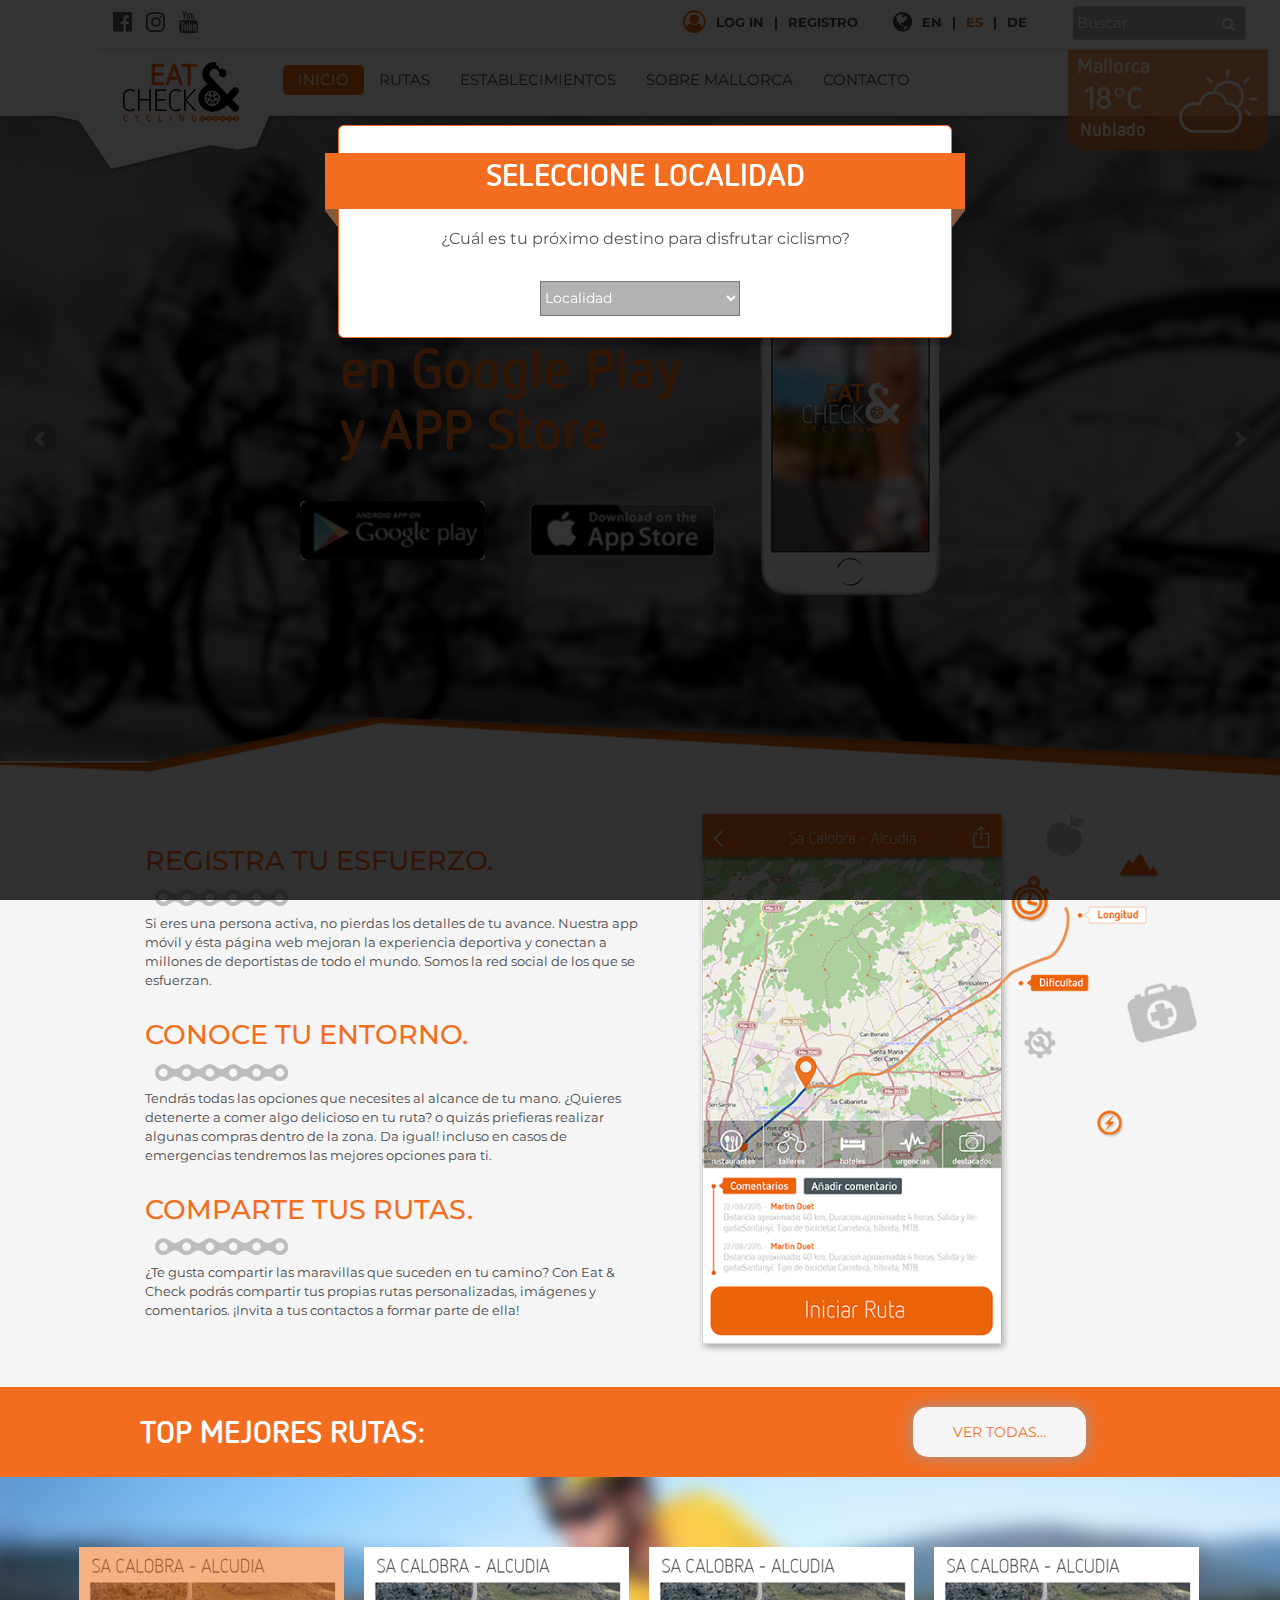
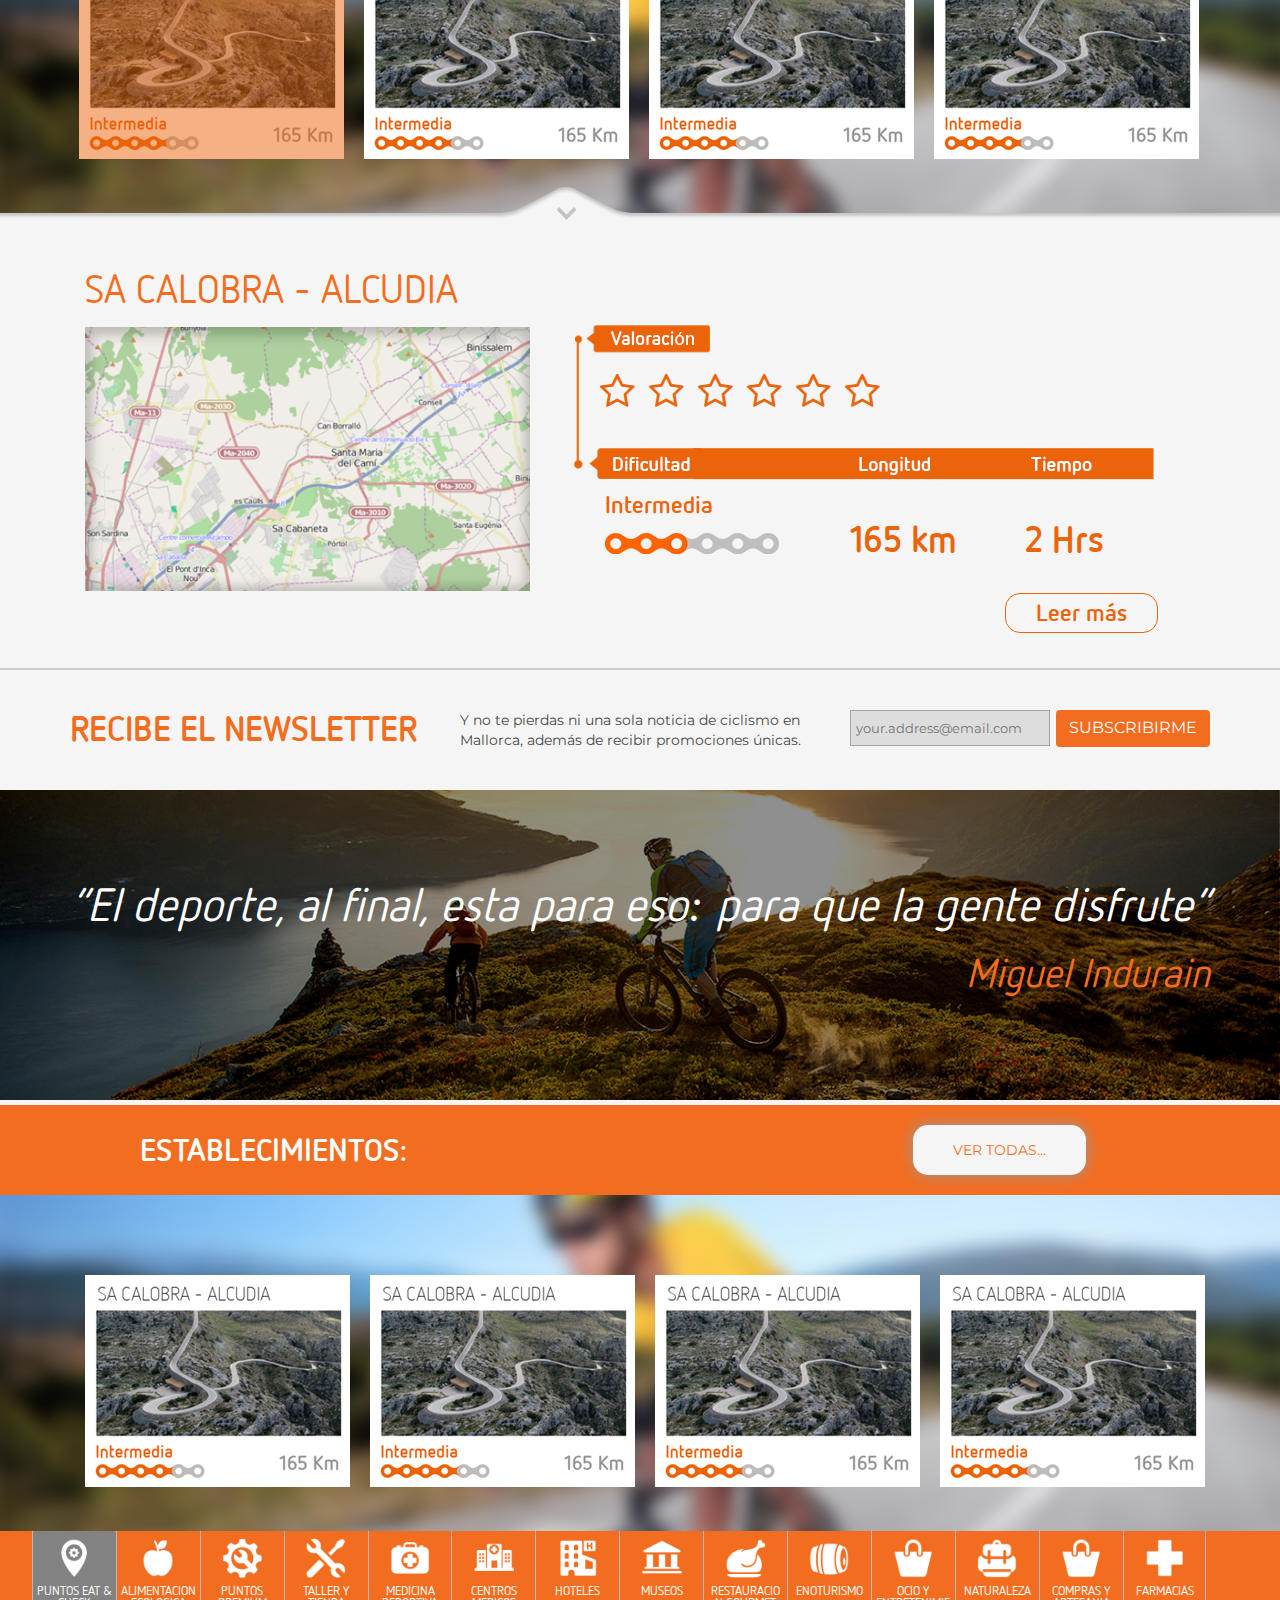
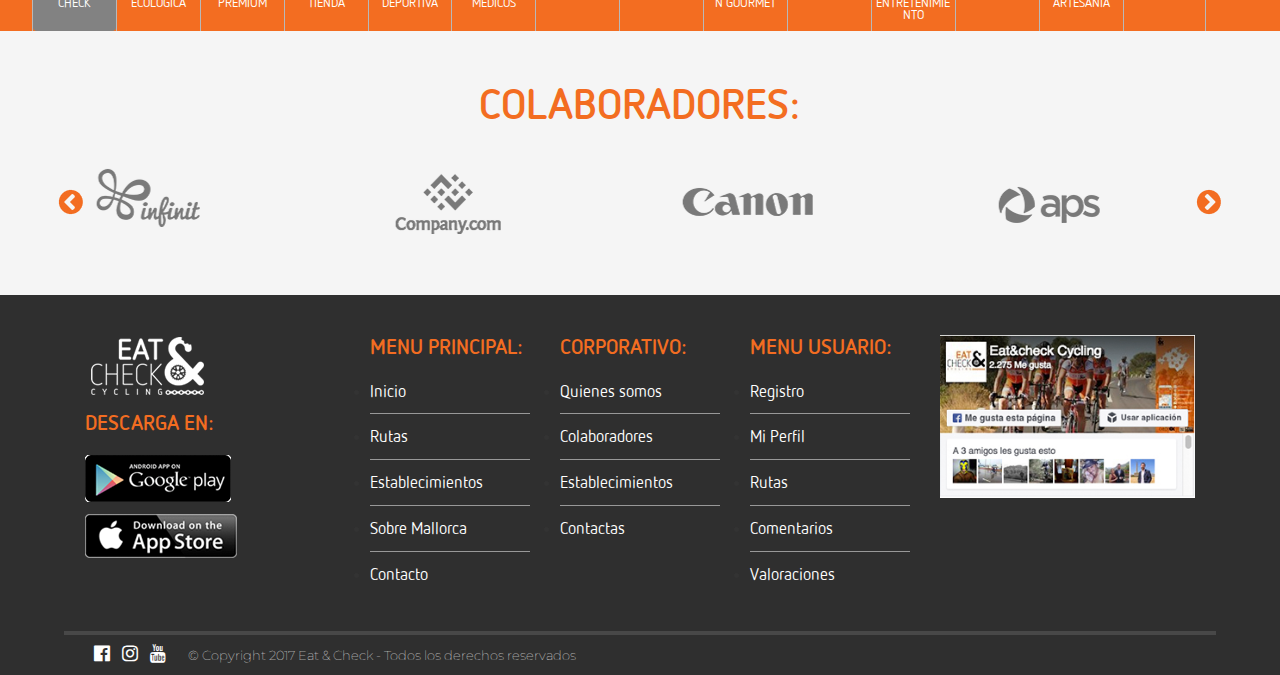
==== commit 8eb0937a: "Codigo de Testing para Conectar al Web Service" ====
--- a/index.html
+++ b/index.html
@@ -985,6 +985,7 @@
         <!-- Include all compiled plugins (below), or include individual files as needed -->
         <script src="js/bootstrap.min.js"></script>
         <script src="js/jquery.bxslider.min.js"></script>
+        <script type="text/javascript" src="js/key.js"></script>
         <script type="text/javascript" src="js/weather.js"></script>
         <script>
             $( document ).ready(function() {
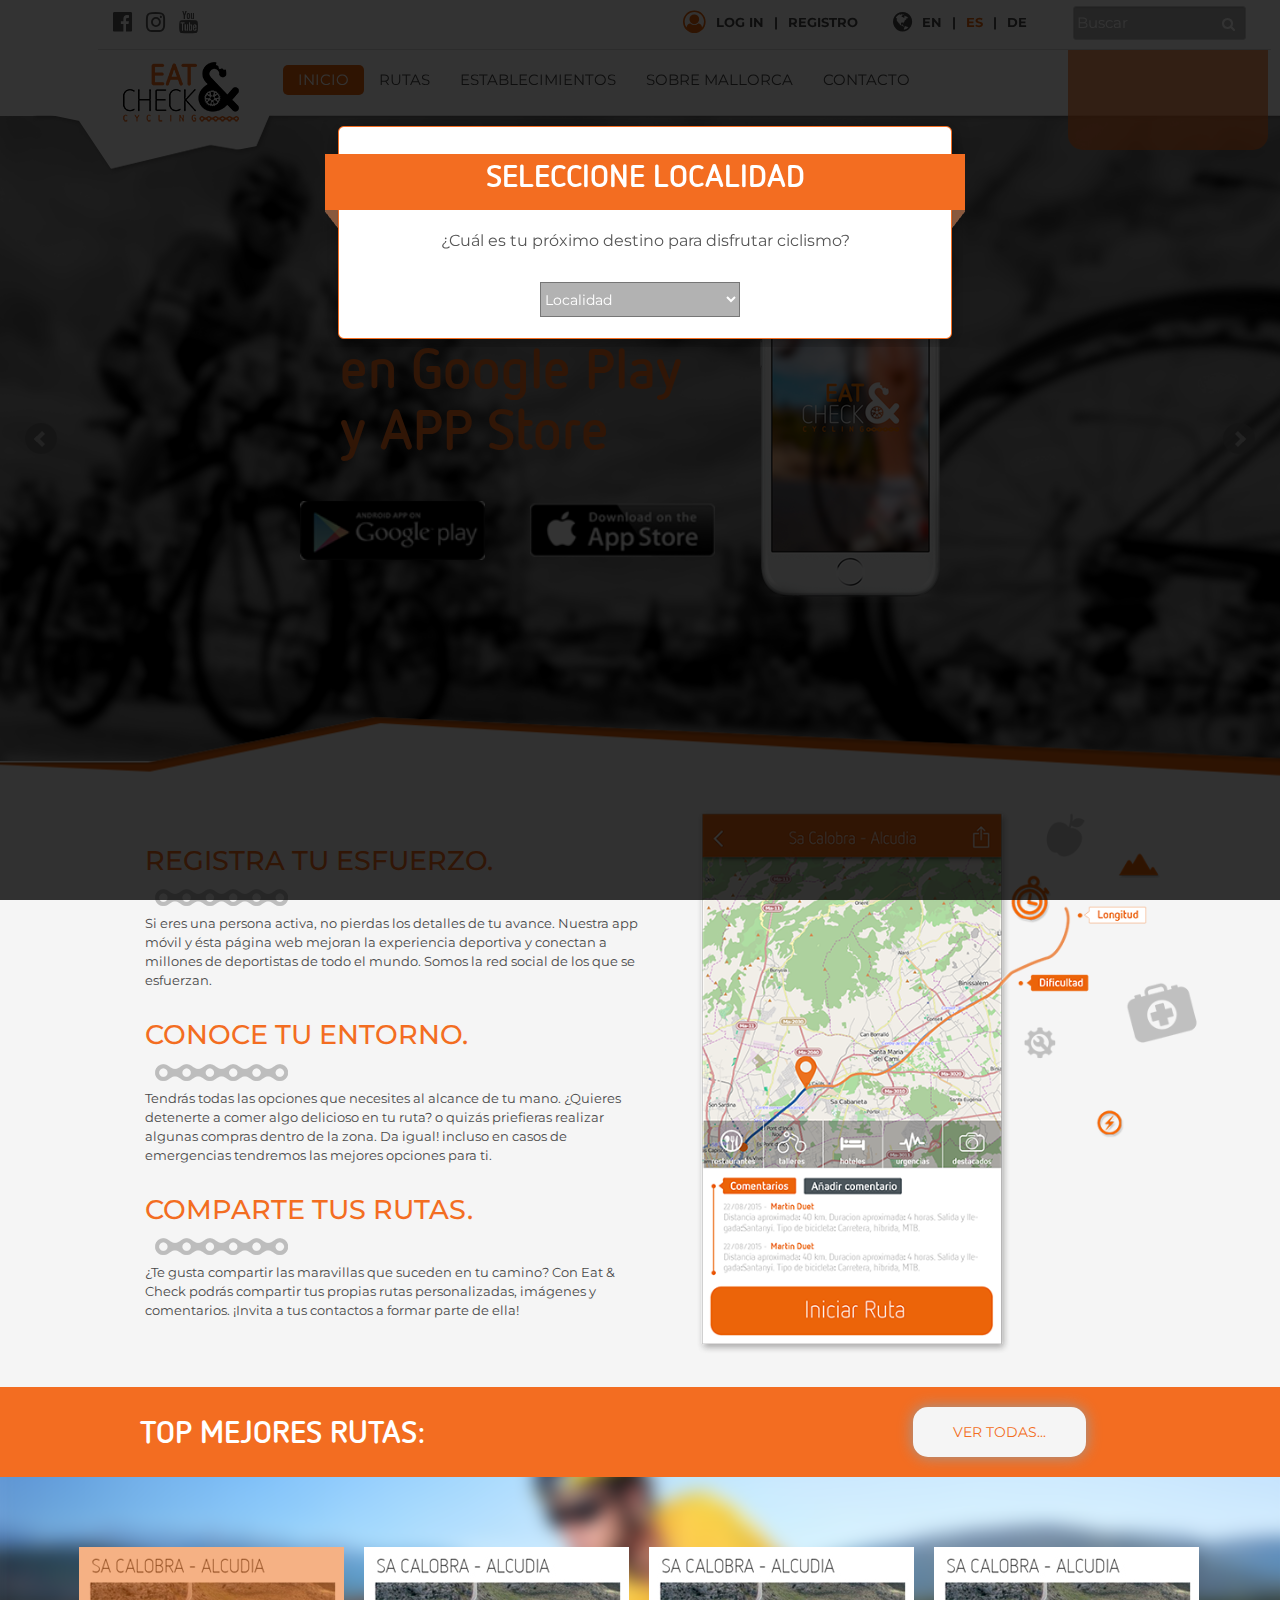
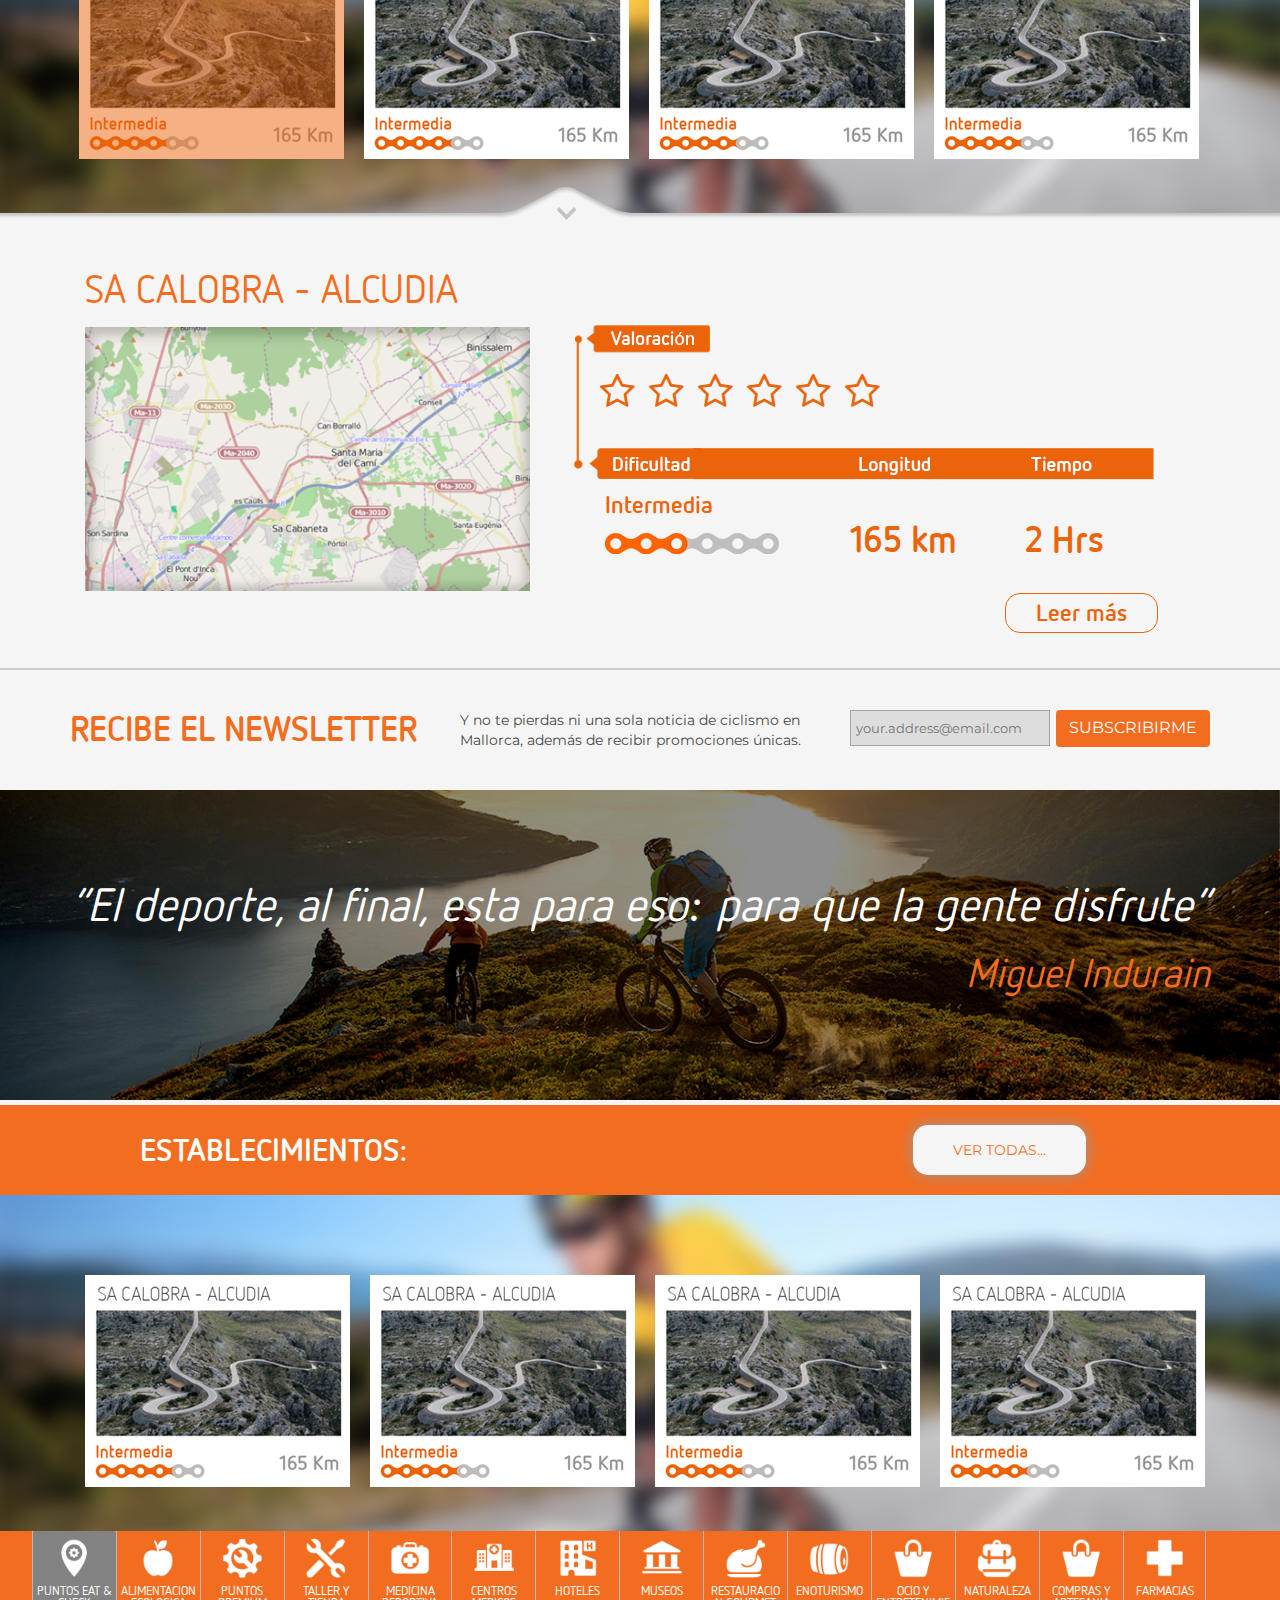
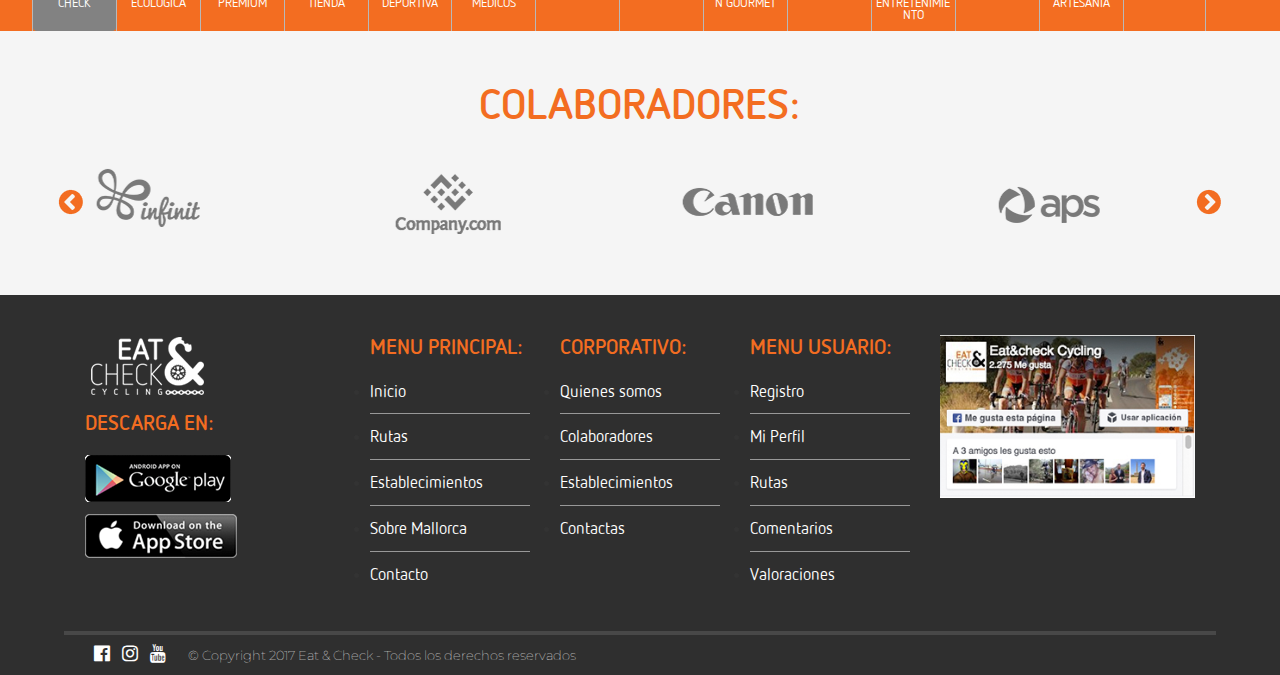
==== commit ed76f479: "Arreglada la API, Clima Funcionando" ====
--- a/index.html
+++ b/index.html
@@ -91,13 +91,13 @@
                                              </div>
                                         </div>
                                 </nav>
-                                <article class="header-weather">
+                                <article id="header-weather" class="header-weather">
                                         <article id="weather">
-                                                <span id="city" class="span-bold">Mallorca</span>
-                                                <span id="temperature" class="span-bold-2">18°C</span>
-                                                <span id="clouds" class="">Nublado</span>
+                                                <span id="city" class="span-bold"></span>
+                                                <span id="temperature" class="span-bold-2"></span>
+                                                <span id="clouds" class=""></span>
                                         </article>
-                                        <img id="image" src="img/Weather/Weather_partly_cloudy.png">
+                                        <!-- img id="image" src="img/Weather/Weather_partly_cloudy.png" -->
                                 </article>
                         </section>
                 </section>
